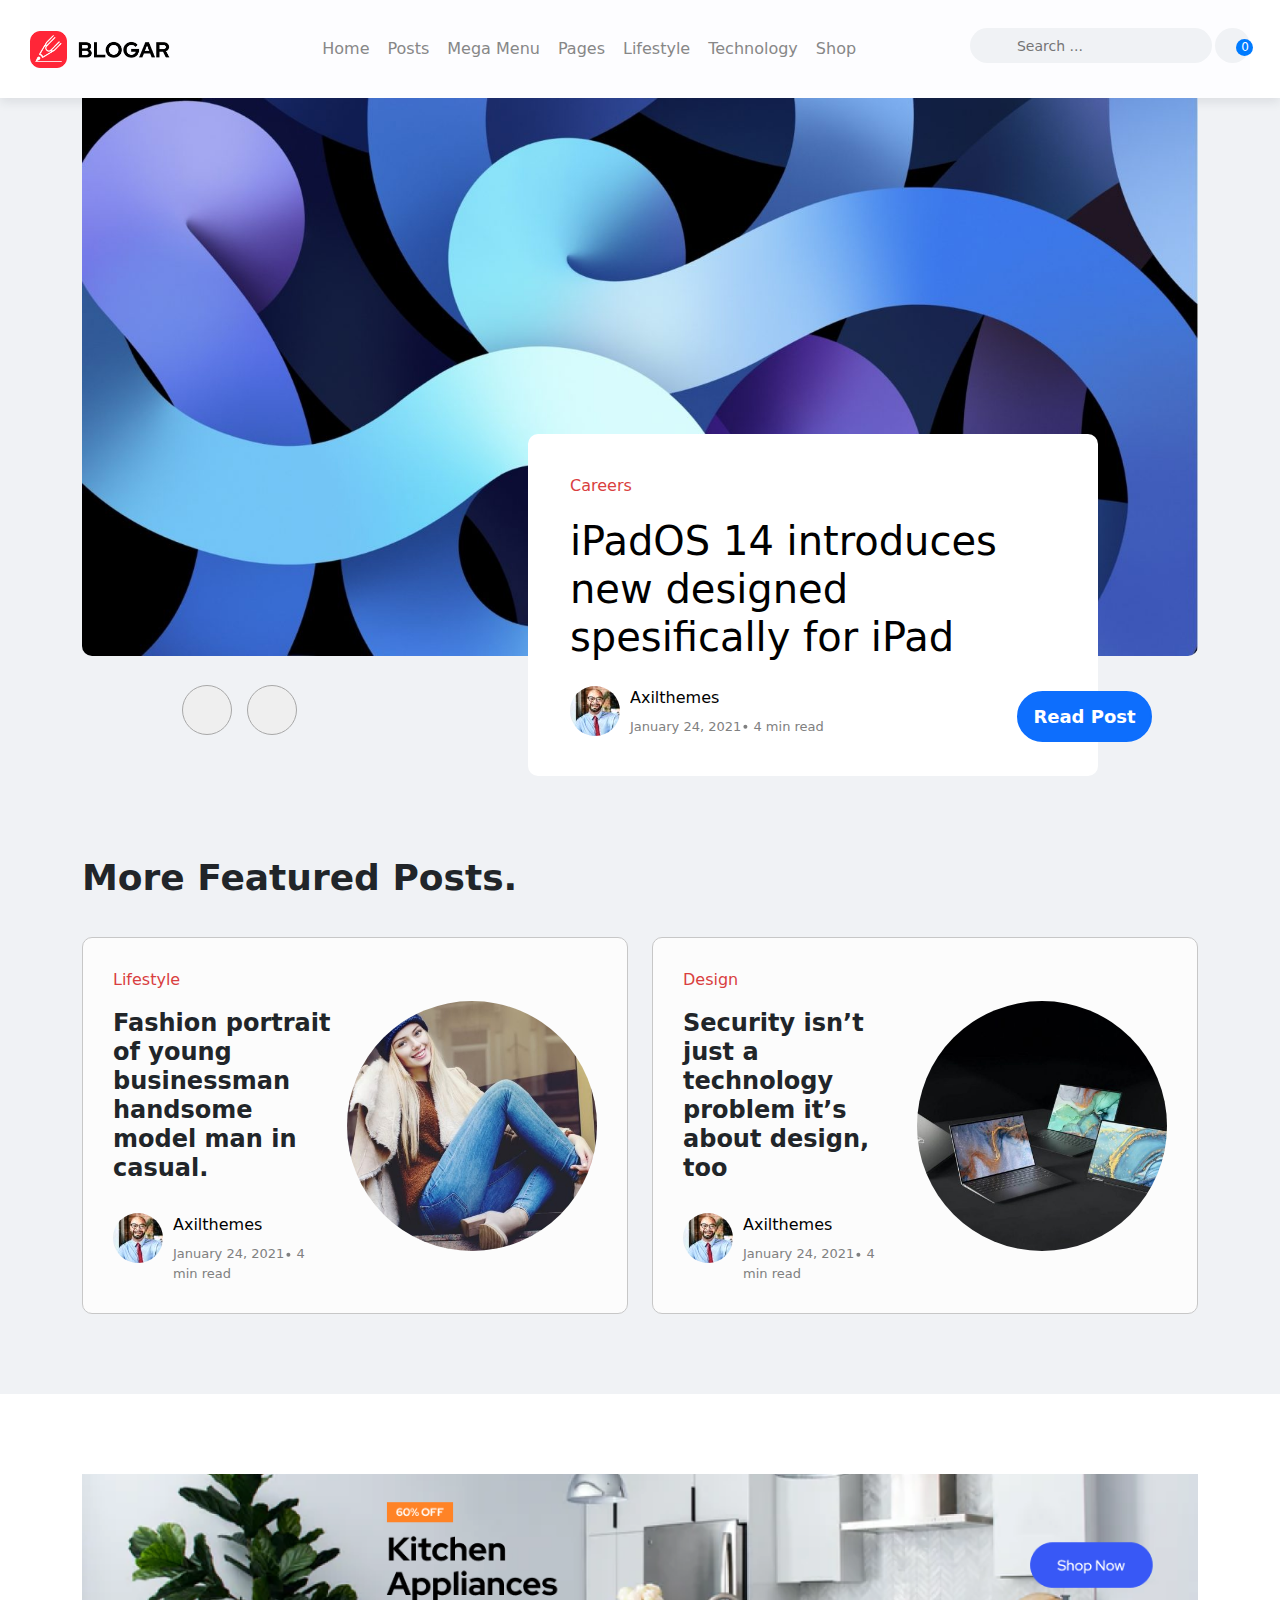
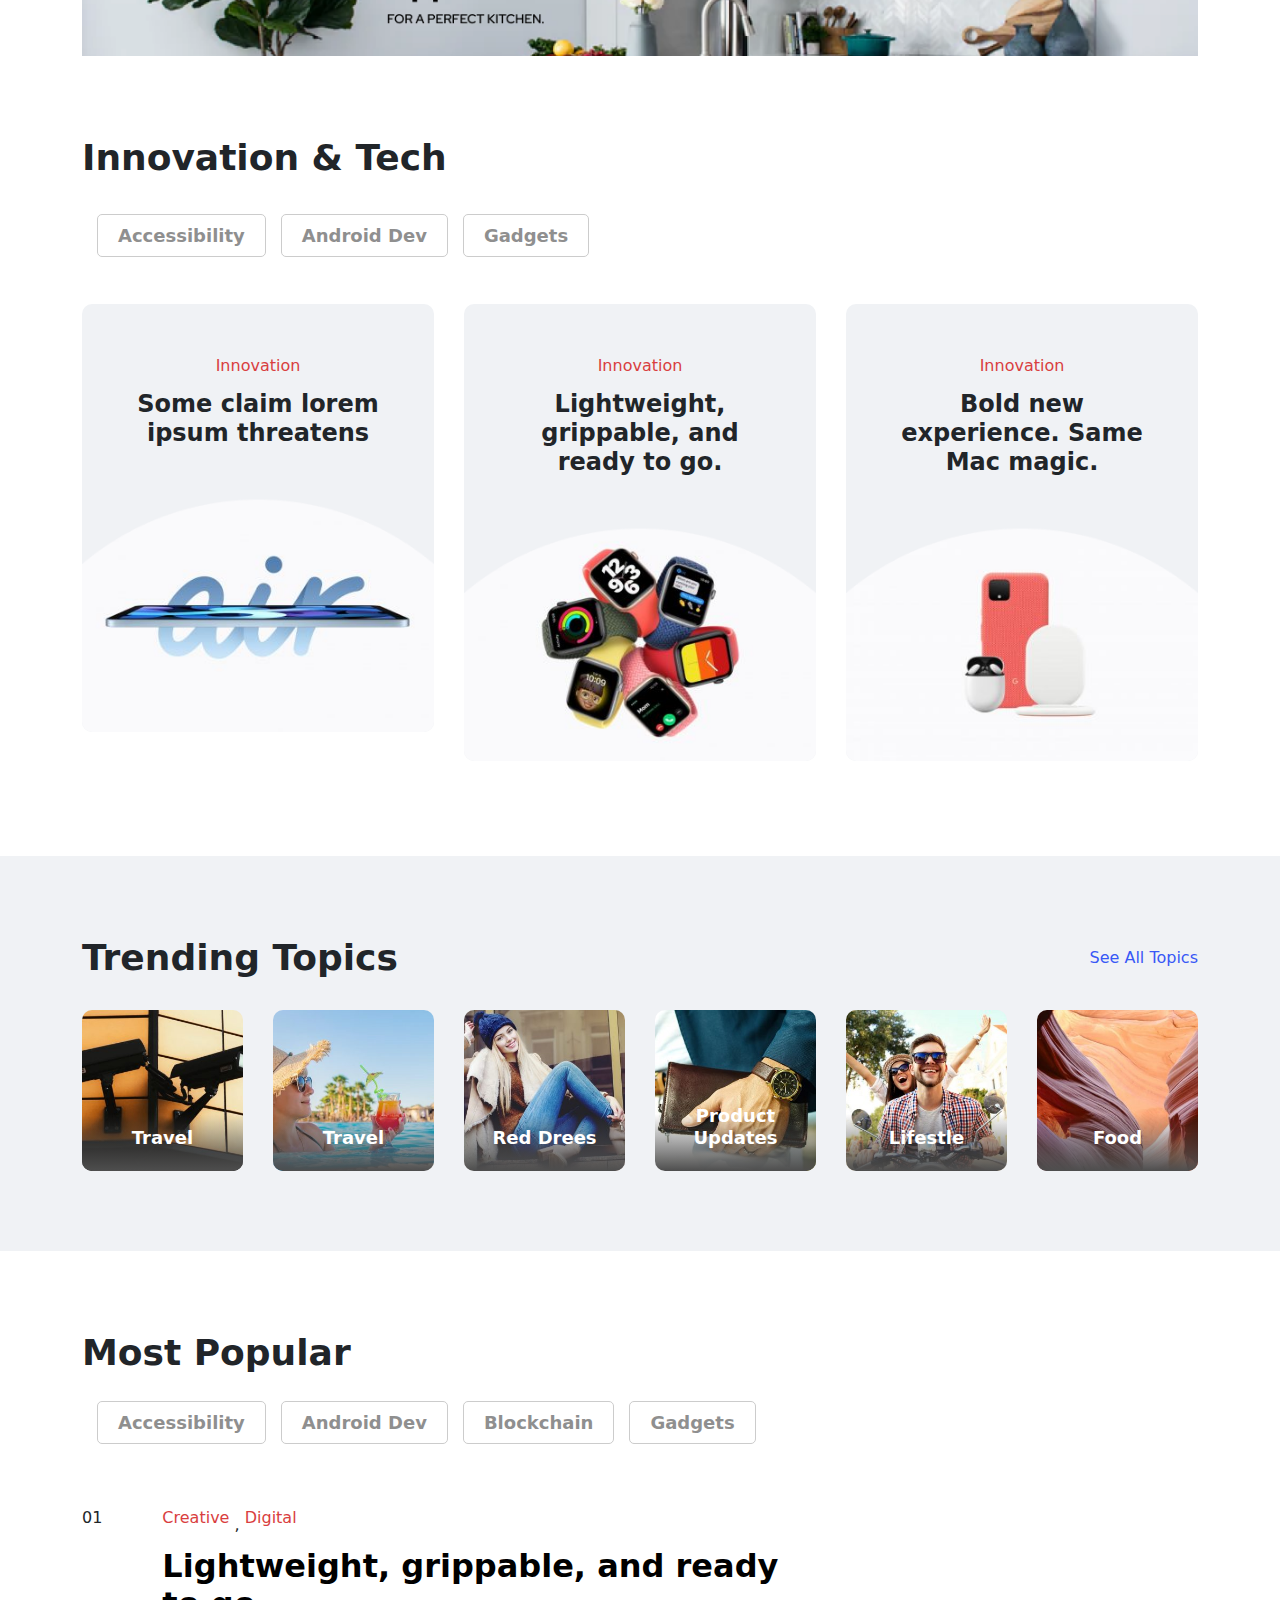
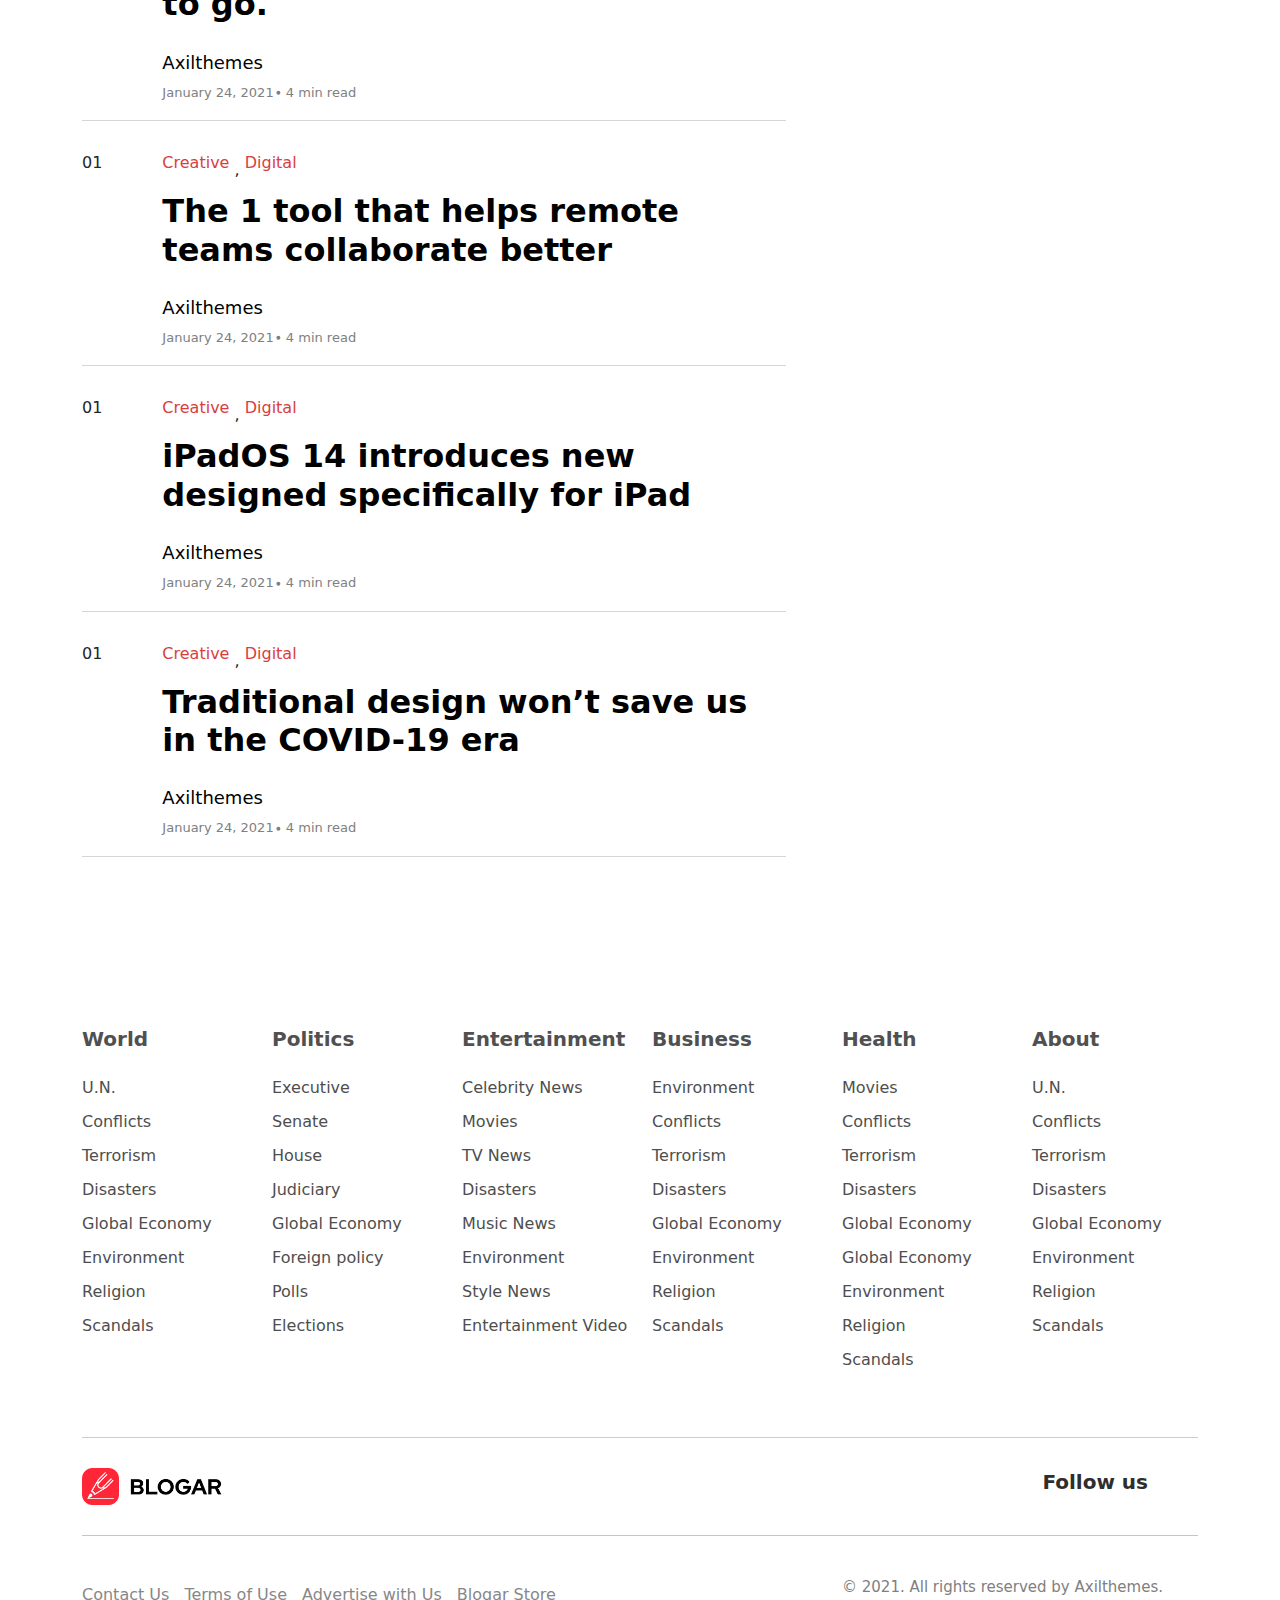
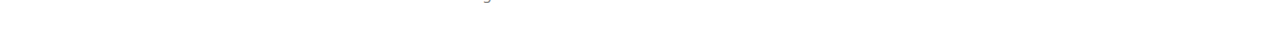
==== index.html @ a38cffa7 "Final Lahiye Son" ====
<!DOCTYPE html>
<html lang="en">

<head>
    <meta charset="UTF-8">
    <meta http-equiv="X-UA-Compatible" content="IE=edge">
    <meta name="viewport" content="width=device-width, initial-scale=1.0">
    <title>Home</title>
    <link rel="stylesheet" href="https://pro.fontawesome.com/releases/v5.10.0/css/all.css"
        integrity="sha384-AYmEC3Yw5cVb3ZcuHtOA93w35dYTsvhLPVnYs9eStHfGJvOvKxVfELGroGkvsg+p" crossorigin="anonymous" />
    <link rel="stylesheet" href="vendors/css/bootstrap.css">
    <link rel="stylesheet" href="css/style.css">
</head>

<body>


    <header class="header_p header_lg_p">
        <div class="content">
            <div class="d-flex justify-content-between align-items-center">
                <div class="logo_box col-xl-2 col-lg-3 col-md-3 col-sm-6 col-sm-6">
                    <a href="#">
                        <img src="img/logo.png" alt="">

                    </a>
                </div>
                <!-- Header Nav START  -->
                <nav class="main_menu_nav">

                    <ul class="main_menu_ul d-flex">
                        <li><a href="">Home</a>
                            <div class="h_drop_down_menu">
                                <ul>
                                    <li><a href="">Home Default</a></li>
                                    <li><a href="">Home Creative Blog</a></li>
                                    <li><a href="">Home SEO Blog</a></li>
                                    <li><a href="">Home Tech Blog</a></li>
                                    <li><a href="">Home Lifestyle Blog</a></li>
                                </ul>
                            </div>
                        </li>
                        <li><a href="">Posts</a>
                            <div class="h_drop_down_menu">
                                <ul>
                                    <li><a href="">Post Format Standard</a></li>
                                    <li><a href="">Post Format Video</a></li>
                                    <li><a href="">Post Format Audio</a></li>
                                    <li><a href="">Post Format Quote</a></li>
                                    <li><a href="">Post Layout One</a></li>
                                    <li><a href="">Post layout Two</a></li>
                                    <li><a href="">Post layout Three</a></li>
                                    <li><a href="">Post layout Four</a></li>
                                    <li><a href="">Post layout Five</a></li>
                                </ul>
                            </div>
                        </li>
                        <li class="h_mega_menu_parent"><a href="">Mega Menu</a>
                            <div class="h_mega_menu">
                                <div class="container">
                                    <div class="row">
                                        <div class="col-xl-12">
                                            <div class="mega_menu_content">
                                                <div class="d-flex">
                                                    <div class="mega_menu_nav">
                                                        <ul>
                                                            <li><a href="#"><span
                                                                        data-text="Accessibility">Accessibility</span>
                                                                </a>
                                                                <div class="mega_mega_menu_nav_item_c">
                                                                    <div class="mega_mega_menu_nav_item_content">

                                                                        <div class="post">
                                                                            <div class="img_box">
                                                                                <img src="img/mm_1_1.jpg" alt="">
                                                                            </div>
                                                                            <div class="post_content">
                                                                                <div class="block">

                                                                                    <a href=""><span
                                                                                            data-text="iPhone">iPhone</span></a>
                                                                                </div>
                                                                                <h5>Apple reimagines the iPhone
                                                                                    experience with iOS 14</h5>
                                                                            </div>
                                                                        </div>
                                                                        <div class="post">
                                                                            <div class="img_box">
                                                                                <img src="img/mm_1_2.jpg" alt="">
                                                                            </div>
                                                                            <div class="post_content">
                                                                                <div class="block">

                                                                                    <a href=""><span
                                                                                            data-text="Accessibility">Accessibility</span></a>
                                                                                </div>
                                                                                <h5>The underrated design book that
                                                                                    transformed the</h5>
                                                                            </div>
                                                                        </div>
                                                                        <div class="post">
                                                                            <div class="img_box">
                                                                                <img src="img/mm_1_3.jpg" alt="">
                                                                            </div>
                                                                            <div class="post_content">
                                                                                <div class="block">

                                                                                    <a href=""><span
                                                                                            data-text="iPhone">iPhone</span></a>
                                                                                </div>
                                                                                <h5>The French lettering company
                                                                                    Letraset manufactured</h5>
                                                                            </div>
                                                                        </div>
                                                                        <div class="post">
                                                                            <div class="img_box">
                                                                                <img src="img/mm_1_4.jpg" alt="">
                                                                            </div>
                                                                            <div class="post_content">
                                                                                <div class="block">

                                                                                    <a href=""><span
                                                                                            data-text="iPhone">iPhone</span></a>
                                                                                </div>
                                                                                <h5>iPadOS 14 new designed specifically
                                                                                    for iPad</h5>
                                                                            </div>
                                                                        </div>
                                                                    </div>
                                                                </div>
                                                            </li>
                                                            <li><a href="#"><span data-text="Android Dev">Android
                                                                        Dev</span></a>
                                                                <div class="mega_mega_menu_nav_item_c">
                                                                    <div class="mega_mega_menu_nav_item_content">

                                                                        <div class="post">
                                                                            <div class="img_box">
                                                                                <img src="img/mm_2_1.jpg" alt="">
                                                                            </div>
                                                                            <div class="post_content">
                                                                                <div class="block">
                                                                                    <a href=""><span
                                                                                            data-text="Mobile">Mobile</span></a>

                                                                                    <span> , </span>
                                                                                    <a href=""><span
                                                                                            data-text="iPhone">iPhone</span></a>
                                                                                </div>
                                                                                <h5>Oppo Find X2 Pro Review: Supercar
                                                                                    Smartphone</h5>
                                                                            </div>
                                                                        </div>
                                                                        <div class="post">
                                                                            <div class="img_box">
                                                                                <img src="img/mm_2_2.jpg" alt="">
                                                                            </div>
                                                                            <div class="post_content">
                                                                                <div class="block">
                                                                                    <a href=""><span
                                                                                            data-text="Mobile">Mobile</span></a>

                                                                                    <span> , </span>
                                                                                    <a href=""><span
                                                                                            data-text="Accessibility">Accessibility</span></a>
                                                                                </div>
                                                                                <h5>The new Moto G Stylus and G Power
                                                                                    are surprisingly adept cameraphones
                                                                                    are surprisingly adept</h5>
                                                                            </div>
                                                                        </div>
                                                                        <div class="post">
                                                                            <div class="img_box">
                                                                                <img src="img/mm_2_3.jpg" alt="">
                                                                            </div>
                                                                            <div class="post_content">
                                                                                <div class="block">
                                                                                    <a href=""><span
                                                                                            data-text="Mobile">Mobile</span></a>

                                                                                    <span> , </span>
                                                                                    <a href=""><span
                                                                                            data-text="iPhone">iPhone</span></a>
                                                                                </div>
                                                                                <h5>Motorola Moto E (2020) and Moto G
                                                                                    Fast review: smartphone basics</h5>
                                                                            </div>
                                                                        </div>
                                                                        <div class="post">
                                                                            <div class="img_box">
                                                                                <img src="img/mm_2_4.jpg" alt="">
                                                                            </div>
                                                                            <div class="post_content">
                                                                                <div class="block">
                                                                                    <a href=""><span
                                                                                            data-text="Mobile">Mobile</span></a>

                                                                                    <span> , </span>
                                                                                    <a href=""><span
                                                                                            data-text="iPhone">iPhone</span></a>
                                                                                </div>
                                                                                <h5>Dell XPS 15 (2020) Review: New
                                                                                    Design, Familiar Problems</h5>
                                                                            </div>
                                                                        </div>
                                                                    </div>
                                                                </div>
                                                            </li>
                                                            <li><a href="#"><span data-text="Tech & Review">Tech &
                                                                        Review</span></a>
                                                                <div class="mega_mega_menu_nav_item_c">
                                                                    <div class="mega_mega_menu_nav_item_content">

                                                                        <div class="post">
                                                                            <div class="img_box">
                                                                                <img src="img/mm_3_1.jpg" alt="">
                                                                            </div>
                                                                            <div class="post_content">
                                                                                <div class="block">

                                                                                    <a href=""><span
                                                                                            data-text="Technology">Technology</span></a>
                                                                                </div>
                                                                                <h5>Apple reimagines the iPhone
                                                                                    experience with iOS 14</h5>
                                                                            </div>
                                                                        </div>
                                                                        <div class="post">
                                                                            <div class="img_box">
                                                                                <img src="img/mm_3_2.jpg" alt="">
                                                                            </div>
                                                                            <div class="post_content">
                                                                                <div class="block">

                                                                                    <a href=""><span
                                                                                            data-text="Technology">Technology</span></a>
                                                                                </div>
                                                                                <h5>The underrated design book that
                                                                                    transformed the</h5>
                                                                            </div>
                                                                        </div>
                                                                        <div class="post">
                                                                            <div class="img_box">
                                                                                <img src="img/mm_3_3.jpg" alt="">
                                                                            </div>
                                                                            <div class="post_content">
                                                                                <div class="block">

                                                                                    <a href=""><span
                                                                                            data-text="Technology">Technology</span></a>
                                                                                </div>
                                                                                <h5>The Morning After: Uber sets its
                                                                                    sights on Postmates</h5>
                                                                            </div>
                                                                        </div>
                                                                        <div class="post">
                                                                            <div class="img_box">
                                                                                <img src="img/mm_3_4.jpg" alt="">
                                                                            </div>
                                                                            <div class="post_content">
                                                                                <div class="block">

                                                                                    <a href=""><span
                                                                                            data-text="Technology">Technology</span></a>
                                                                                </div>
                                                                                <h5>iPadOS 14 new designed specifically
                                                                                    for iPad</h5>
                                                                            </div>
                                                                        </div>
                                                                    </div>
                                                                </div>
                                                            </li>
                                                            <li><a href="#"><span data-text="Design">Design</span></a>
                                                                <div class="mega_mega_menu_nav_item_c">
                                                                    <div class="mega_mega_menu_nav_item_content">

                                                                        <div class="post">
                                                                            <div class="img_box">
                                                                                <img src="img/mm_4_1.jpg" alt="">
                                                                            </div>
                                                                            <div class="post_content">
                                                                                <div class="block">

                                                                                    <a href=""><span
                                                                                            data-text="Lifestyle">Lifestyle</span></a>
                                                                                </div>
                                                                                <h5>Fashion portrait of young
                                                                                    businessman handsome model man in
                                                                                    casual cloth handsome model man.
                                                                                </h5>
                                                                            </div>
                                                                        </div>
                                                                        <div class="post">
                                                                            <div class="img_box">
                                                                                <img src="img/mm_4_2.jpg" alt="">
                                                                            </div>
                                                                            <div class="post_content">
                                                                                <div class="block">

                                                                                    <a href=""><span
                                                                                            data-text="Design">Design</span></a>
                                                                                </div>
                                                                                <h5>Security isn’t just a technology
                                                                                    problem it’s about design, too</h5>
                                                                            </div>
                                                                        </div>
                                                                        <div class="post">
                                                                            <div class="img_box">
                                                                                <img src="img/mm_4_3.jpg" alt="">
                                                                            </div>
                                                                            <div class="post_content">
                                                                                <div class="block">

                                                                                    <a href=""><span
                                                                                            data-text="Product Updates">Product
                                                                                            Updates</span></a>
                                                                                </div>
                                                                                <h5>Traditional design won’t save us in
                                                                                    the COVID-19 era</h5>
                                                                            </div>
                                                                        </div>
                                                                        <div class="post">
                                                                            <div class="img_box">
                                                                                <img src="img/mm_4_4.jpg" alt="">
                                                                            </div>
                                                                            <div class="post_content">
                                                                                <div class="block">

                                                                                    <a href=""><span
                                                                                            data-text="Product Updates">Product
                                                                                            Updates</span></a>
                                                                                </div>
                                                                                <h5>New: Freehand Templates, built for
                                                                                    the whole team</h5>
                                                                            </div>
                                                                        </div>
                                                                    </div>
                                                                </div>
                                                            </li>
                                                            <li><a href="#"><span
                                                                        data-text="Creative">Creative</span></a>
                                                                <div class="mega_mega_menu_nav_item_c">
                                                                    <div class="mega_mega_menu_nav_item_content">

                                                                        <div class="post">
                                                                            <div class="img_box">
                                                                                <img src="img/mm_2_1.jpg" alt="">
                                                                            </div>
                                                                            <div class="post_content">
                                                                                <div class="block">
                                                                                    <a href=""><span
                                                                                            data-text="Mobile">Mobile</span></a>

                                                                                    <span> , </span>
                                                                                    <a href=""><span
                                                                                            data-text="Review">Review</span></a>
                                                                                </div>
                                                                                <h5>Lightweight, grippable, and ready to
                                                                                    go.</h5>
                                                                            </div>
                                                                        </div>
                                                                        <div class="post">
                                                                            <div class="img_box">
                                                                                <img src="img/mm_2_2.jpg" alt="">
                                                                            </div>
                                                                            <div class="post_content">
                                                                                <div class="block">
                                                                                    <a href=""><span
                                                                                            data-text="Mobile">Mobile</span></a>

                                                                                    <span> , </span>
                                                                                    <a href=""><span
                                                                                            data-text="Review">Review</span></a>
                                                                                </div>
                                                                                <h5>The 1 tool that helps remote teams
                                                                                    collaborate better</h5>
                                                                            </div>
                                                                        </div>
                                                                        <div class="post">
                                                                            <div class="img_box">
                                                                                <img src="img/mm_2_3.jpg" alt="">
                                                                            </div>
                                                                            <div class="post_content">
                                                                                <div class="block">
                                                                                    <a href=""><span
                                                                                            data-text="Mobile">Mobile</span></a>

                                                                                    <span> , </span>
                                                                                    <a href=""><span
                                                                                            data-text="Review">Review</span></a>
                                                                                </div>
                                                                                <h5>iPadOS 14 introduces new designed
                                                                                    specifically for iPad</h5>
                                                                            </div>
                                                                        </div>
                                                                        <div class="post">
                                                                            <div class="img_box">
                                                                                <img src="img/mm_2_4.jpg" alt="">
                                                                            </div>
                                                                            <div class="post_content">
                                                                                <div class="block">
                                                                                    <a href=""><span
                                                                                            data-text="Mobile">Mobile</span></a>

                                                                                    <span> , </span>
                                                                                    <a href=""><span
                                                                                            data-text="Review">Review</span></a>
                                                                                </div>
                                                                                <h5>Traditional design won’t save us in
                                                                                    the COVID-19 era</h5>
                                                                            </div>
                                                                        </div>
                                                                    </div>
                                                                </div>
                                                            </li>
                                                        </ul>
                                                    </div>
                                                </div>
                                            </div>
                                        </div>
                                    </div>
                                </div>
                            </div>
                        </li>
                        <li><a href="">Pages</a>
                            <div class="h_drop_down_menu">
                                <ul>
                                    <li><a href="">Post Archive</a></li>
                                    <li><a href="">Author Page</a></li>
                                    <li><a href="">About Us</a></li>
                                    <li><a href="">Contact Us</a></li>
                                    <li><a href="">404 Page</a></li>
                                    <li><a href="">Sample Page</a></li>
                                    <li><a href="">Privacy Policy</a></li>
                                </ul>
                            </div>
                        </li>
                        <li><a href="">Lifestyle</a></li>
                        <li><a href="">Technology</a></li>
                        <li><a href="">Shop</a>
                            <div class="h_drop_down_menu">
                                <ul>
                                    <li><a href="">Shop</a></li>
                                    <li><a href="">Single Product</a>
                                        <div class="h_drop_down_menu">
                                            <ul>
                                                <li><a href="">Simple product</a></li>
                                                <li><a href="">Grouped product</a></li>
                                                <li><a href="">Affiliate product</a></li>
                                                <li><a href="">Downloadable</a></li>
                                                <li><a href="">Variable product</a></li>
                                            </ul>
                                        </div>
                                    </li>
                                    <li><a href="">My account</a></li>
                                    <li><a href="">Cart</a></li>
                                    <li><a href="">Checkout</a></li>
                                </ul>
                            </div>
                        </li>
                    </ul>
                </nav>
                <!-- Header Nav END  -->

                <div class="header_right col-xl-3 col-lg-3  d-flex justify-content-end">
                    <div class="search_group">
                        <i class="fas fa-search"></i>
                        <input type="text" name="search" placeholder="Search ...">
                    </div>
                    <div class="box_basket">
                        <a href="#">
                            <i class="fas fa-shopping-cart"></i>
                            <span>0</span>
                        </a>
                    </div>
                </div>
            </div>
        </div>
        <div class="box_bar">
            <i class="fas fa-bars"></i>
        </div>
    </header>

    <section class="section_h_1">
        <div class="container">
            <div class="d-flex">
                <div class="col-12">
                    <div class="header_sec_content">
                        <div class="bg_img_box">
                            <img src="img/header_section_BG.jpg" alt="">
                        </div>
                        <div class="post_container">
                            <div class="post_content">
                                <div class="post_list">
                                    <a href=""><span data-text="Careers">Careers</span></a>
                                </div>
                                <h2 class="title">iPadOS 14 introduces new designed spesifically for iPad</h2>
                                <div class="post_bottom row justify-content-between align-items-center">
                                    <div class="b_left d-flex col-xl-7 col-md-7 col-sm-8 col-12">
                                        <div class="left_img">
                                            <img src="img/header_section_user.jpeg" alt="">
                                        </div>
                                        <div class="left_con">
                                            <a href=""><span data-text="Axilthemes">Axilthemes</span></a>
                                            <div class="l_bottom">

                                                <span class="date_1">January 24, 2021</span>
                                                <span class="s_2">4 min read</span>
                                            </div>
                                        </div>
                                    </div>
                                    <div class="b_right col-xl-5 col-md-5 col-sm-3 col-12">
                                        <ul class="d-flex">
                                            <li><a href=""><i class="fab fa-facebook-f"></i></a></li>
                                            <li><a href=""><i class="fab fa-twitter"></i></a></li>
                                            <li><a href=""><i class="fab fa-linkedin-in"></i></a></li>
                                            <li><a href=""><i class="fas fa-link"></i></a></li>
                                        </ul>
                                    </div>
                                    <div class="button_box">
                                        <a href=""><span data-text="Read Post">Read Post</span></a>
                                    </div>
                                </div>
                            </div>
                        </div>
                        <div class="arrow_button_box">
                            <button class="arrow_left"><i class="fas fa-arrow-left"></i></button>
                            <button class="arrow_right"><i class="fas fa-arrow-right"></i></button>
                        </div>
                    </div>
                </div>
            </div>
        </div>
    </section>


    <section class="section_h_2">
        <div class="container">
            <div class="section_title_text">
                <h2>More Featured Posts.</h2>
            </div>
            <div class="section_h_2_content">
                <div class="row">

                    <div class="section_post col-xl-6 col-lg-12">
                        <div class="post_content">

                            <div class="d-flex align-items-center">
                                <div class="post_left">
                                    <div class="post_list"><a href=""><span data-text="Lifestyle">Lifestyle</span></a>
                                    </div>
                                    <div class="post_title">
                                        <h4>Fashion portrait of young businessman handsome model man in casual.</h4>
                                    </div>
                                    <div class="b_left d-flex">
                                        <div class="left_img">
                                            <img src="img/header_section_user.jpeg" alt="">
                                        </div>
                                        <div class="left_con">
                                            <a href=""><span data-text="Axilthemes">Axilthemes</span></a>
                                            <div class="l_bottom">

                                                <span class="date_1">January 24, 2021</span>
                                                <span class="s_2">4 min read</span>
                                            </div>
                                        </div>
                                    </div>
                                </div>
                                <div class="post_img_box">
                                    <div class="img img_1"></div>
                                </div>
                            </div>
                        </div>

                    </div>
                    <div class="section_post col-xl-6 col-lg-12">
                        <div class="post_content">

                            <div class="d-flex align-items-center">
                                <div class="post_left">
                                    <div class="post_list"><a href=""><span data-text="Design">Design</span></a></div>
                                    <div class="post_title">
                                        <h4>Security isn’t just a technology problem it’s about design, too</h4>
                                    </div>
                                    <div class="b_left d-flex">
                                        <div class="left_img">
                                            <img src="img/header_section_user.jpeg" alt="">
                                        </div>
                                        <div class="left_con">
                                            <a href=""><span data-text="Axilthemes">Axilthemes</span></a>
                                            <div class="l_bottom">

                                                <span class="date_1">January 24, 2021</span>
                                                <span class="s_2">4 min read</span>
                                            </div>
                                        </div>
                                    </div>
                                </div>
                                <div class="post_img_box">
                                    <div class="img img_2"></div>

                                </div>
                            </div>
                        </div>

                    </div>
                </div>
            </div>
        </div>
    </section>


    <section class="section_h_3_advertise">
        <div class="container">
            <div class="s_h_3_img_box">
                <img src="img/h_s_3.png" alt="">
            </div>
        </div>
    </section>

    <section class="section_h_4">
        <div class="container">
            <div class="section_h_4_title">
                <h2>Innovation & Tech</h2>
            </div>
            <div class="section_h_4_nav">
                <ul class="d-flex">
                    <li><a href="#">Accessibility</a></li>
                    <li><a href="#">Android Dev</a></li>
                    <li><a href="#">Gadgets</a></li>
                </ul>
            </div>
            <div class="section_h_4_content">
                <div class="d-flex">

                    <div class="content_item">
                        <div class="card">
                            <div class="card_content">

                                <div class="card_list"><a href=""><span data-text="Innovation">Innovation</span></a>
                                </div>
                                <div class="card_title">
                                    <h5>Some claim lorem ipsum threatens</h5>
                                </div>
                            </div>
                            <div class="card_img"><img src="img/header_s_4_card_1.jpg" alt=""></div>
                        </div>
                    </div>
                    <div class="content_item">
                        <div class="card">
                            <div class="card_content">

                                <div class="card_list"><a href=""><span data-text="Innovation">Innovation</span></a>
                                </div>
                                <div class="card_title">
                                    <h5>Lightweight, grippable, and ready to go.</h5>
                                </div>
                            </div>
                            <div class="card_img"><img src="img/header_s_4_card_2.jpg" alt=""></div>
                        </div>
                    </div>
                    <div class="content_item">
                        <div class="card">
                            <div class="card_content">

                                <div class="card_list"><a href=""><span data-text="Innovation">Innovation</span></a>
                                </div>
                                <div class="card_title">
                                    <h5>Bold new experience. Same Mac magic.</h5>
                                </div>
                            </div>
                            <div class="card_img"><img src="img/header_s_4_card_3.jpg" alt=""></div>
                        </div>
                    </div>
                </div>
            </div>
        </div>
    </section>

    <section class="section_h_5">
        <div class="container">
            <div class="section_h_5_top">
                <div class="d-flex align-items-center">
                    <div class="top_left">
                        <h2>Trending Topics</h2>
                    </div>
                    <div class="top_right">
                        <a href="#">See All Topics</a>
                    </div>
                </div>
            </div>
            <div class="section_h_5_content">
                <div class="d-flex">
                    <div class="content_box">
                        <div class="box_inner"><img src="img/h_s_5_img_1.jpg" alt="">
                            <h5>Travel</h5>
                        </div>
                    </div>
                    <div class="content_box">
                        <div class="box_inner"><img src="img/h_s_5_img_2.jpg" alt="">
                            <h5>Travel</h5>
                        </div>
                    </div>
                    <div class="content_box">
                        <div class="box_inner"><img src="img/h_s_5_img_3.jpg" alt="">
                            <h5>Red Drees</h5>
                        </div>
                    </div>
                    <div class="content_box">
                        <div class="box_inner"><img src="img/h_s_5_img_4.jpg" alt="">
                            <h5>Product Updates</h5>
                        </div>
                    </div>
                    <div class="content_box">
                        <div class="box_inner"><img src="img/h_s_5_img_5.jpg" alt="">
                            <h5>Lifestle</h5>
                        </div>
                    </div>
                    <div class="content_box">
                        <div class="box_inner"><img src="img/h_s_5_img_6.jpg" alt="">
                            <h5>Food</h5>
                        </div>
                    </div>
                </div>
            </div>
        </div>
    </section>

    <section class="section_h_6">
        <div class="container">
            <div class="section_h_hext">
                <h2>Most Popular</h2>
            </div>
            <div class="section_h_6_nav">
                <ul class="d-flex">
                    <li><a href="#">Accessibility</a></li>
                    <li><a href="#">Android Dev</a></li>
                    <li><a href="#">Blockchain</a></li>
                    <li><a href="#">Gadgets</a></li>
                </ul>
            </div>
            <div class="section_h_6_content">
                <div class="post">
                    <div class="post_nn  d-flex">
                        <div class="post_order">
                            <span>01</span>
                        </div>
                        <div class="post_content">
                            <div class="post_list">
                                <a href="#">
                                    <span data-text="Creative">Creative</span>
                                </a>
                                <span>,</span>
                                <a href="#">
                                    <span data-text="Digital">Digital</span>
                                </a>
                            </div>
                            <div class="post_title">
                                <h2>Lightweight, grippable, and ready to go.</h2>
                            </div>
                            <div class="post_bottom d-flex">
                                <div class="b_left">
                                    <a href=""><span data-text="Axilthemes">Axilthemes</span></a>
                                    <div class="l_bottom">
    
                                        <span class="date_1">January 24, 2021</span>
                                        <span class="s_2">4 min read</span>
                                    </div>
                                </div>
    
                                <div class="b_right">
                                    <ul class="d-flex">
                                        <li><a href="#"><i class="fab fa-facebook-f"></i></a></li>
                                        <li><a href="#"><i class="fab fa-twitter"></i></a></li>
                                        <li><a href="#"><i class="fab fa-linkedin-in"></i></a></li>
                                        <li><a href="#"><i class="fas fa-link"></i></a></li>
                                    </ul>
                                </div>
                            </div>
                        </div>
                    </div>
                    <div class="post_img">
                        <img src="img/h_s_6_1.jpg" alt="">
                    </div>
                </div>
                <div class="post">
                    <div class="post_nn  d-flex">
                        <div class="post_order">
                            <span>01</span>
                        </div>
                        <div class="post_content">
                            <div class="post_list">
                                <a href="#">
                                    <span data-text="Creative">Creative</span>
                                </a>
                                <span>,</span>
                                <a href="#">
                                    <span data-text="Digital">Digital</span>
                                </a>
                            </div>
                            <div class="post_title">
                                <h2>The 1 tool that helps remote teams collaborate better</h2>
                            </div>
                            <div class="post_bottom d-flex">
                                <div class="b_left">
                                    <a href=""><span data-text="Axilthemes">Axilthemes</span></a>
                                    <div class="l_bottom">
    
                                        <span class="date_1">January 24, 2021</span>
                                        <span class="s_2">4 min read</span>
                                    </div>
                                </div>
    
                                <div class="b_right">
                                    <ul class="d-flex">
                                        <li><a href="#"><i class="fab fa-facebook-f"></i></a></li>
                                        <li><a href="#"><i class="fab fa-twitter"></i></a></li>
                                        <li><a href="#"><i class="fab fa-linkedin-in"></i></a></li>
                                        <li><a href="#"><i class="fas fa-link"></i></a></li>
                                    </ul>
                                </div>
                            </div>
                        </div>
                    </div>
                    <div class="post_img">
                        <img src="img/h_s_6_2.jpg" alt="">
                    </div>
                </div>
                <div class="post">
                    <div class="post_nn  d-flex">
                        <div class="post_order">
                            <span>01</span>
                        </div>
                        <div class="post_content">
                            <div class="post_list">
                                <a href="#">
                                    <span data-text="Creative">Creative</span>
                                </a>
                                <span>,</span>
                                <a href="#">
                                    <span data-text="Digital">Digital</span>
                                </a>
                            </div>
                            <div class="post_title">
                                <h2>iPadOS 14 introduces new designed specifically for iPad</h2>
                            </div>
                            <div class="post_bottom d-flex">
                                <div class="b_left">
                                    <a href=""><span data-text="Axilthemes">Axilthemes</span></a>
                                    <div class="l_bottom">
    
                                        <span class="date_1">January 24, 2021</span>
                                        <span class="s_2">4 min read</span>
                                    </div>
                                </div>
    
                                <div class="b_right">
                                    <ul class="d-flex">
                                        <li><a href="#"><i class="fab fa-facebook-f"></i></a></li>
                                        <li><a href="#"><i class="fab fa-twitter"></i></a></li>
                                        <li><a href="#"><i class="fab fa-linkedin-in"></i></a></li>
                                        <li><a href="#"><i class="fas fa-link"></i></a></li>
                                    </ul>
                                </div>
                            </div>
                        </div>
                    </div>
                    <div class="post_img">
                        <img src="img/h_s_6_3.jpg" alt="">
                    </div>
                </div>
                <div class="post">
                    <div class="post_nn  d-flex">
                        <div class="post_order">
                            <span>01</span>
                        </div>
                        <div class="post_content">
                            <div class="post_list">
                                <a href="#">
                                    <span data-text="Creative">Creative</span>
                                </a>
                                <span>,</span>
                                <a href="#">
                                    <span data-text="Digital">Digital</span>
                                </a>
                            </div>
                            <div class="post_title">
                                <h2>Traditional design won’t save us in the COVID-19 era</h2>
                            </div>
                            <div class="post_bottom d-flex">
                                <div class="b_left">
                                    <a href=""><span data-text="Axilthemes">Axilthemes</span></a>
                                    <div class="l_bottom">
    
                                        <span class="date_1">January 24, 2021</span>
                                        <span class="s_2">4 min read</span>
                                    </div>
                                </div>
    
                                <div class="b_right">
                                    <ul class="d-flex">
                                        <li><a href="#"><i class="fab fa-facebook-f"></i></a></li>
                                        <li><a href="#"><i class="fab fa-twitter"></i></a></li>
                                        <li><a href="#"><i class="fab fa-linkedin-in"></i></a></li>
                                        <li><a href="#"><i class="fas fa-link"></i></a></li>
                                    </ul>
                                </div>
                            </div>
                        </div>
                    </div>
                    <div class="post_img">
                        <img src="img/h_s_6_4.jpg" alt="">
                    </div>
                </div>
            </div>
        </div>
    </section>




    <footer>
        <div class="container">
            <div class="footer_mainmenu">
                <div class="row">
                    <div class="col-xl-2 col-lg-2 col-md-6 col-sm-6 col-12">
                        <h5>World</h5>
                        <ul>
                            <li><a href="">U.N.</a></li>
                            <li><a href="">Conflicts</a></li>
                            <li><a href="">Terrorism</a></li>
                            <li><a href="">Disasters</a></li>
                            <li><a href="">Global Economy</a></li>
                            <li><a href="">Environment</a></li>
                            <li><a href="">Religion</a></li>
                            <li><a href="">Scandals</a></li>
                        </ul>
                    </div>
                    <div class="col-xl-2 col-lg-2 col-md-6 col-sm-6 col-12">
                        <h5>Politics</h5>
                        <ul>
                            <li><a href="">Executive</a></li>
                            <li><a href="">Senate</a></li>
                            <li><a href="">House</a></li>
                            <li><a href="">Judiciary</a></li>
                            <li><a href="">Global Economy</a></li>
                            <li><a href="">Foreign policy</a></li>
                            <li><a href="">Polls</a></li>
                            <li><a href="">Elections</a></li>
                        </ul>
                    </div>
                    <div class="col-xl-2 col-lg-2 col-md-6 col-sm-6 col-12">
                        <h5>Entertainment</h5>
                        <ul>
                            <li><a href="">Celebrity News</a></li>
                            <li><a href="">Movies</a></li>
                            <li><a href="">TV News</a></li>
                            <li><a href="">Disasters</a></li>
                            <li><a href="">Music News</a></li>
                            <li><a href="">Environment</a></li>
                            <li><a href="">Style News</a></li>
                            <li><a href="">Entertainment Video</a></li>
                        </ul>
                    </div>
                    <div class="col-xl-2 col-lg-2 col-md-6 col-sm-6 col-12">
                        <h5>Business</h5>
                        <ul>
                            <li><a href="">Environment</a></li>
                            <li><a href="">Conflicts</a></li>
                            <li><a href="">Terrorism</a></li>
                            <li><a href="">Disasters</a></li>
                            <li><a href="">Global Economy</a></li>
                            <li><a href="">Environment</a></li>
                            <li><a href="">Religion</a></li>
                            <li><a href="">Scandals</a></li>
                        </ul>
                    </div>
                    <div class="col-xl-2 col-lg-2 col-md-6 col-sm-6 col-12">
                        <h5>Health</h5>
                        <ul>
                            <li><a href="">Movies</a></li>
                            <li><a href="">Conflicts</a></li>
                            <li><a href="">Terrorism</a></li>
                            <li><a href="">Disasters</a></li>
                            <li><a href="">Global Economy</a></li>
                            <li><a href="">Global Economy</a></li>
                            <li><a href="">Environment</a></li>
                            <li><a href="">Religion</a></li>
                            <li><a href="">Scandals</a></li>
                        </ul>
                    </div>
                    <div class="col-xl-2 col-lg-2 col-md-6 col-sm-6 col-12">
                        <h5>About</h5>
                        <ul>
                            <li><a href="">U.N.</a></li>
                            <li><a href="">Conflicts</a></li>
                            <li><a href="">Terrorism</a></li>
                            <li><a href="">Disasters</a></li>
                            <li><a href="">Global Economy</a></li>
                            <li><a href="">Environment</a></li>
                            <li><a href="">Religion</a></li>
                            <li><a href="">Scandals</a></li>
                        </ul>
                    </div>
                </div>
            </div>

            <div class="footer_top">
                <div class="row align-items-center">
                    <div class=" footer_top_left col-md-4">
                        <div class="img_box"><img src="img/logo.png" alt=""></div>
                    </div>
                    <div class=" footer_top_right col-md-8">
                        <div class="d-flex justify-content-md-end align-items-center">
                            <h5>Follow us</h5>
                            <div class="i_box"><i class="fab fa-facebook-f"></i></div>
                            <div class="i_box"><i class="fab fa-twitter"></i></div>
                            <div class="i_box"><i class="fab fa-linkedin-in"></i></div>
                            <div class="i_box"><i class="fab fa-instagram"></i></div>
                        </div>
                    </div>
                </div>
            </div>

            <div class="footer_bootom">
                <div class="row align-items-center">
                    <div class="footer_bootom_left col-lg-8">
                        <ul class="d-flex">
                            <li><a href="">Contact Us</a></li>
                            <li><a href="">Terms of Use</a></li>
                            <li><a href="">Advertise with Us</a></li>
                            <li><a href="">Blogar Store</a></li>
                        </ul>
                    </div>
                    <div class="footer_bootom_right col-lg-4">
                        <p>© 2021. All rights reserved by Axilthemes.</p>
                    </div>
                </div>
            </div>

        </div>
    </footer>

   

</body>

</html>
---- css/style.css ----
.ani_underline, .header_p .content .main_menu_nav .main_menu_ul > li.h_mega_menu_parent .h_mega_menu .col-xl-12 .mega_menu_content .mega_menu_nav ul li .mega_mega_menu_nav_item_c .mega_mega_menu_nav_item_content .post h5, .section_h_1 .container .header_sec_content .post_container .title, .section_h_2 .section_h_2_content .section_post .post_content .post_left .post_title h4, .section_h_4 .section_h_4_content .content_item .card .card_content .card_title h5 {
  position: relative;
  display: inline;
  background: -webkit-gradient(linear, left top, left bottom, from(#000000));
  background: linear-gradient(#000000);
  background-size: 0% 2px;
  background-repeat: no-repeat;
  background-position: left bottom;
  background-origin: content-box;
  -webkit-transition: background-size 0.3s;
  transition: background-size 0.3s;
}

.ani_underline_hov, .header_p .content .main_menu_nav .main_menu_ul > li.h_mega_menu_parent .h_mega_menu .col-xl-12 .mega_menu_content .mega_menu_nav ul li .mega_mega_menu_nav_item_c .mega_mega_menu_nav_item_content .post:hover h5, .section_h_1 .container .header_sec_content:hover .post_content .title, .section_h_2 .section_h_2_content .section_post .post_content:hover .post_title h4, .section_h_4 .section_h_4_content .content_item .card:hover .card_title h5 {
  background-size: 100% 2px;
}

* {
  margin: 0;
  padding: 0;
  -webkit-box-sizing: border-box;
          box-sizing: border-box;
}

ul {
  list-style: none;
  margin: 0;
  padding: 0;
}

a {
  text-decoration: none;
}

.section_header_text, .section_h_5 .section_h_5_top .top_left h2, .section_h_6 .section_h_hext h2 {
  font-weight: 700;
  font-size: 36px;
  margin: 0;
}

.header_p {
  padding: 0 30px;
  -webkit-box-shadow: 0px 4px 10px rgba(37, 47, 63, 0.1);
          box-shadow: 0px 4px 10px rgba(37, 47, 63, 0.1);
  position: relative;
  -webkit-box-sizing: border-box !important;
          box-sizing: border-box !important;
}

.header_p .content {
  background-color: #fdfdff;
}

.header_p .content .logo_box a img {
  max-height: 37px;
  max-width: 100%;
  vertical-align: middle;
}

.header_p .content .main_menu_nav .main_menu_ul > li {
  position: relative;
  margin: 0 11px;
}

.header_p .content .main_menu_nav .main_menu_ul > li:hover > a {
  color: #007bff;
}

.header_p .content .main_menu_nav .main_menu_ul > li:hover > a::before {
  width: 100%;
}

.header_p .content .main_menu_nav .main_menu_ul > li:hover > .h_drop_down_menu {
  visibility: visible;
  opacity: 1;
}

.header_p .content .main_menu_nav .main_menu_ul > li > a {
  position: relative;
  height: 80px;
  line-height: 80px;
  display: block;
  font-size: 16px;
  color: #878787;
  font-weight: 500;
  -webkit-transition: color 0.25s ease-in-out;
  transition: color 0.25s ease-in-out;
}

.header_p .content .main_menu_nav .main_menu_ul > li > a::before {
  content: "";
  position: absolute;
  left: 0;
  bottom: 0;
  width: 0;
  height: 4px;
  background-color: #3858f6;
  -webkit-transition: 0.25s ease-in-out;
  transition: 0.25s ease-in-out;
  border-radius: 10px 10px 0 0;
}

.header_p .content .main_menu_nav .main_menu_ul > li .h_drop_down_menu {
  position: absolute;
  left: 0;
  top: 100%;
  z-index: 9;
  opacity: 0;
  visibility: hidden;
  background-color: white;
  padding: 20px 20px;
  min-width: 240px;
  border-radius: 0 0 10px 10px;
  -webkit-box-shadow: 0px 4px 10px rgba(37, 47, 63, 0.1);
          box-shadow: 0px 4px 10px rgba(37, 47, 63, 0.1);
  -webkit-transition: 0.25s ease-in-out;
  transition: 0.25s ease-in-out;
}

.header_p .content .main_menu_nav .main_menu_ul > li .h_drop_down_menu ul li {
  padding: 8px 0;
  position: relative;
}

.header_p .content .main_menu_nav .main_menu_ul > li .h_drop_down_menu ul li .h_drop_down_menu {
  top: 0;
  left: 100%;
  border-radius: 10px;
}

.header_p .content .main_menu_nav .main_menu_ul > li .h_drop_down_menu ul li:hover > .h_drop_down_menu {
  visibility: visible;
  opacity: 1;
}

.header_p .content .main_menu_nav .main_menu_ul > li .h_drop_down_menu ul li a {
  font-size: 16px;
  color: #878787;
  font-weight: 500;
  -webkit-transition: color 0.25s ease-in-out;
  transition: color 0.25s ease-in-out;
}

.header_p .content .main_menu_nav .main_menu_ul > li .h_drop_down_menu ul li a:hover {
  color: #007bff;
}

.header_p .content .main_menu_nav .main_menu_ul > li.h_mega_menu_parent {
  position: static;
}

.header_p .content .main_menu_nav .main_menu_ul > li.h_mega_menu_parent:hover .h_mega_menu {
  opacity: 1;
  visibility: visible;
}

.header_p .content .main_menu_nav .main_menu_ul > li.h_mega_menu_parent .h_mega_menu {
  position: absolute;
  z-index: 9;
  width: 100%;
  left: 0;
  top: 100%;
  opacity: 0;
  visibility: hidden;
  -webkit-transition: 0.25s ease-in-out;
  transition: 0.25s ease-in-out;
}

.header_p .content .main_menu_nav .main_menu_ul > li.h_mega_menu_parent .h_mega_menu .col-xl-12 .mega_menu_content {
  background-color: white;
  -webkit-box-shadow: 0px 4px 10px rgba(37, 47, 63, 0.1);
          box-shadow: 0px 4px 10px rgba(37, 47, 63, 0.1);
  position: relative;
  border-radius: 0 0 10px 10px;
}

.header_p .content .main_menu_nav .main_menu_ul > li.h_mega_menu_parent .h_mega_menu .col-xl-12 .mega_menu_content .mega_menu_nav {
  padding: 20px 30px;
}

.header_p .content .main_menu_nav .main_menu_ul > li.h_mega_menu_parent .h_mega_menu .col-xl-12 .mega_menu_content .mega_menu_nav ul {
  padding-left: 20px;
}

.header_p .content .main_menu_nav .main_menu_ul > li.h_mega_menu_parent .h_mega_menu .col-xl-12 .mega_menu_content .mega_menu_nav ul li {
  margin: 10px 0;
  position: static;
}

.header_p .content .main_menu_nav .main_menu_ul > li.h_mega_menu_parent .h_mega_menu .col-xl-12 .mega_menu_content .mega_menu_nav ul li:first-child .mega_mega_menu_nav_item_c {
  display: -webkit-box;
  display: -ms-flexbox;
  display: flex;
}

.header_p .content .main_menu_nav .main_menu_ul > li.h_mega_menu_parent .h_mega_menu .col-xl-12 .mega_menu_content .mega_menu_nav ul li:hover .mega_mega_menu_nav_item_c {
  display: -webkit-box;
  display: -ms-flexbox;
  display: flex;
}

.header_p .content .main_menu_nav .main_menu_ul > li.h_mega_menu_parent .h_mega_menu .col-xl-12 .mega_menu_content .mega_menu_nav ul li > a {
  position: relative;
  z-index: 999999;
}

.header_p .content .main_menu_nav .main_menu_ul > li.h_mega_menu_parent .h_mega_menu .col-xl-12 .mega_menu_content .mega_menu_nav ul li > a span {
  overflow: hidden;
  display: inline-block;
  position: relative;
  color: transparent;
}

.header_p .content .main_menu_nav .main_menu_ul > li.h_mega_menu_parent .h_mega_menu .col-xl-12 .mega_menu_content .mega_menu_nav ul li > a span:before {
  color: #7e7e7e;
  content: attr(data-text);
  display: block;
  position: absolute;
  top: 0%;
  -webkit-transition: 1.2s cubic-bezier(0.19, 1, 0.22, 1);
  transition: 1.2s cubic-bezier(0.19, 1, 0.22, 1);
}

.header_p .content .main_menu_nav .main_menu_ul > li.h_mega_menu_parent .h_mega_menu .col-xl-12 .mega_menu_content .mega_menu_nav ul li > a span:after {
  color: #0d6efd;
  content: attr(data-text);
  display: block;
  position: absolute;
  -webkit-transition: 1.2s cubic-bezier(0.19, 1, 0.22, 1);
  transition: 1.2s cubic-bezier(0.19, 1, 0.22, 1);
  top: 108%;
  -webkit-transform: skewY(7deg);
          transform: skewY(7deg);
  visibility: hidden;
}

.header_p .content .main_menu_nav .main_menu_ul > li.h_mega_menu_parent .h_mega_menu .col-xl-12 .mega_menu_content .mega_menu_nav ul li > a:hover span:before {
  top: -108%;
  -webkit-transform: skewY(7deg);
          transform: skewY(7deg);
  visibility: hidden;
}

.header_p .content .main_menu_nav .main_menu_ul > li.h_mega_menu_parent .h_mega_menu .col-xl-12 .mega_menu_content .mega_menu_nav ul li > a:hover span:after {
  top: 0%;
  -webkit-transform: skewY(0deg);
          transform: skewY(0deg);
  visibility: visible;
}

.header_p .content .main_menu_nav .main_menu_ul > li.h_mega_menu_parent .h_mega_menu .col-xl-12 .mega_menu_content .mega_menu_nav ul li .mega_mega_menu_nav_item_c {
  display: -webkit-box;
  display: -ms-flexbox;
  display: flex;
  -webkit-box-pack: end;
      -ms-flex-pack: end;
          justify-content: end;
  position: absolute;
  width: 100%;
  background-color: white;
  border-radius: 0 0 10px 10px;
  overflow: hidden;
  top: 0px;
  right: 0;
  display: none;
}

.header_p .content .main_menu_nav .main_menu_ul > li.h_mega_menu_parent .h_mega_menu .col-xl-12 .mega_menu_content .mega_menu_nav ul li .mega_mega_menu_nav_item_c .mega_mega_menu_nav_item_content {
  padding: 30px 12px;
  width: 80%;
  display: -webkit-box;
  display: -ms-flexbox;
  display: flex;
  border-left: 1px solid rgba(184, 184, 184, 0.466);
}

.header_p .content .main_menu_nav .main_menu_ul > li.h_mega_menu_parent .h_mega_menu .col-xl-12 .mega_menu_content .mega_menu_nav ul li .mega_mega_menu_nav_item_c .mega_mega_menu_nav_item_content .post {
  width: 25%;
  padding: 0 12px;
}

.header_p .content .main_menu_nav .main_menu_ul > li.h_mega_menu_parent .h_mega_menu .col-xl-12 .mega_menu_content .mega_menu_nav ul li .mega_mega_menu_nav_item_c .mega_mega_menu_nav_item_content .post:hover {
  cursor: pointer;
}

.header_p .content .main_menu_nav .main_menu_ul > li.h_mega_menu_parent .h_mega_menu .col-xl-12 .mega_menu_content .mega_menu_nav ul li .mega_mega_menu_nav_item_c .mega_mega_menu_nav_item_content .post:hover .img_box img {
  -webkit-transform: scale(1.1);
          transform: scale(1.1);
}

.header_p .content .main_menu_nav .main_menu_ul > li.h_mega_menu_parent .h_mega_menu .col-xl-12 .mega_menu_content .mega_menu_nav ul li .mega_mega_menu_nav_item_c .mega_mega_menu_nav_item_content .post .img_box {
  width: 100%;
  margin-bottom: 15px;
  overflow: hidden;
  border-radius: 10px;
}

.header_p .content .main_menu_nav .main_menu_ul > li.h_mega_menu_parent .h_mega_menu .col-xl-12 .mega_menu_content .mega_menu_nav ul li .mega_mega_menu_nav_item_c .mega_mega_menu_nav_item_content .post .img_box img {
  width: 100%;
  vertical-align: middle;
  -webkit-transition: 0.5s ease-in-out;
  transition: 0.5s ease-in-out;
}

.header_p .content .main_menu_nav .main_menu_ul > li.h_mega_menu_parent .h_mega_menu .col-xl-12 .mega_menu_content .mega_menu_nav ul li .mega_mega_menu_nav_item_c .mega_mega_menu_nav_item_content .post .block {
  display: -webkit-box;
  display: -ms-flexbox;
  display: flex;
}

.header_p .content .main_menu_nav .main_menu_ul > li.h_mega_menu_parent .h_mega_menu .col-xl-12 .mega_menu_content .mega_menu_nav ul li .mega_mega_menu_nav_item_c .mega_mega_menu_nav_item_content .post .block a {
  position: relative;
}

.header_p .content .main_menu_nav .main_menu_ul > li.h_mega_menu_parent .h_mega_menu .col-xl-12 .mega_menu_content .mega_menu_nav ul li .mega_mega_menu_nav_item_c .mega_mega_menu_nav_item_content .post .block a span {
  overflow: hidden;
  display: inline-block;
  position: relative;
  color: transparent;
}

.header_p .content .main_menu_nav .main_menu_ul > li.h_mega_menu_parent .h_mega_menu .col-xl-12 .mega_menu_content .mega_menu_nav ul li .mega_mega_menu_nav_item_c .mega_mega_menu_nav_item_content .post .block a span:before {
  color: #d93e40;
  content: attr(data-text);
  display: block;
  position: absolute;
  top: 0%;
  -webkit-transition: 1.2s cubic-bezier(0.19, 1, 0.22, 1);
  transition: 1.2s cubic-bezier(0.19, 1, 0.22, 1);
}

.header_p .content .main_menu_nav .main_menu_ul > li.h_mega_menu_parent .h_mega_menu .col-xl-12 .mega_menu_content .mega_menu_nav ul li .mega_mega_menu_nav_item_c .mega_mega_menu_nav_item_content .post .block a span:after {
  color: #0d6efd;
  content: attr(data-text);
  display: block;
  position: absolute;
  -webkit-transition: 1.2s cubic-bezier(0.19, 1, 0.22, 1);
  transition: 1.2s cubic-bezier(0.19, 1, 0.22, 1);
  top: 108%;
  -webkit-transform: skewY(7deg);
          transform: skewY(7deg);
  visibility: hidden;
}

.header_p .content .main_menu_nav .main_menu_ul > li.h_mega_menu_parent .h_mega_menu .col-xl-12 .mega_menu_content .mega_menu_nav ul li .mega_mega_menu_nav_item_c .mega_mega_menu_nav_item_content .post .block a:hover span:before {
  top: -108%;
  -webkit-transform: skewY(7deg);
          transform: skewY(7deg);
  visibility: hidden;
}

.header_p .content .main_menu_nav .main_menu_ul > li.h_mega_menu_parent .h_mega_menu .col-xl-12 .mega_menu_content .mega_menu_nav ul li .mega_mega_menu_nav_item_c .mega_mega_menu_nav_item_content .post .block a:hover span:after {
  top: 0%;
  -webkit-transform: skewY(0deg);
          transform: skewY(0deg);
  visibility: visible;
}

.header_p .content .main_menu_nav .main_menu_ul > li.h_mega_menu_parent .h_mega_menu .col-xl-12 .mega_menu_content .mega_menu_nav ul li .mega_mega_menu_nav_item_c .mega_mega_menu_nav_item_content .post h5 {
  font-size: 18px;
}

.header_p .content .header_right {
  position: relative;
}

.header_p .content .header_right .search_group {
  position: relative;
}

.header_p .content .header_right .search_group i {
  position: absolute;
  left: 20px;
  top: 50%;
  -webkit-transform: translateY(-50%);
          transform: translateY(-50%);
  font-size: 14px;
  color: gray;
}

.header_p .content .header_right .search_group input {
  min-width: 143px;
  height: 35px;
  padding-left: 46px;
  padding-right: 20px;
  background-color: #f0f2f5;
  border: none;
  outline: none;
  font-size: 14px;
  line-height: 60px;
  border: 0.5px solid transparent;
  border-radius: 30px;
  -webkit-transition: border-color 0.3s ease-in-out;
  transition: border-color 0.3s ease-in-out;
}

.header_p .content .header_right .search_group input:focus {
  border-color: blue;
}

.header_p .content .header_right .box_basket {
  margin-left: 3px;
}

.header_p .content .header_right .box_basket a {
  position: relative;
}

.header_p .content .header_right .box_basket a:hover i {
  background-color: #007bff;
  color: white;
}

.header_p .content .header_right .box_basket a span {
  position: absolute;
  top: -50%;
  right: -10%;
  background-color: #007bff;
  color: white;
  font-size: 12px;
  display: inline-block;
  height: 17px;
  width: 17px;
  line-height: 17px;
  text-align: center;
  border-radius: 20px;
}

.header_p .content .header_right .box_basket a i {
  display: inline-block;
  width: 35px;
  height: 35px;
  line-height: 35px;
  text-align: center;
  font-size: 13px;
  color: gray;
  background-color: #f0f2f5;
  border-radius: 30px;
  -webkit-transition: 0.25s ease-in-out;
  transition: 0.25s ease-in-out;
}

.header_p .box_bar {
  display: none;
  position: absolute;
  top: 50%;
  right: 25px;
  -webkit-transform: translateY(-50%);
          transform: translateY(-50%);
}

.header_p .box_bar i {
  display: inline-block;
  width: 41px;
  height: 41px;
  line-height: 41px;
  text-align: center;
  font-size: 14px;
  color: dimgray;
  background-color: #f0f2f5;
  border-radius: 30px;
  -webkit-transition: 0.25s ease-in-out;
  transition: 0.25s ease-in-out;
}

.header_p .box_bar i:hover {
  background-color: #007bff;
  color: white;
  cursor: pointer;
}

.section_h_1 {
  background-color: #f0f2f5;
}

.section_h_1 .container .header_sec_content {
  padding-bottom: 120px;
  position: relative;
}

.section_h_1 .container .header_sec_content .bg_img_box {
  max-width: 100%;
  border-radius: 0 0 10px 10px;
  overflow: hidden;
}

.section_h_1 .container .header_sec_content .bg_img_box img {
  max-width: 100%;
}

.section_h_1 .container .header_sec_content .post_container {
  width: 570px;
  padding: 40px 58px 40px 42px;
  border-radius: 10px;
  background-color: white;
  position: absolute;
  bottom: 0;
  right: 100px;
}

.section_h_1 .container .header_sec_content .post_container .post_list {
  display: -webkit-box;
  display: -ms-flexbox;
  display: flex;
  margin-bottom: 12px;
}

.section_h_1 .container .header_sec_content .post_container .post_list a {
  position: relative;
  font-weight: 500;
}

.section_h_1 .container .header_sec_content .post_container .post_list a span {
  overflow: hidden;
  display: inline-block;
  position: relative;
  color: transparent;
}

.section_h_1 .container .header_sec_content .post_container .post_list a span:before {
  color: #d93e40;
  content: attr(data-text);
  display: block;
  position: absolute;
  top: 0%;
  -webkit-transition: 1.2s cubic-bezier(0.19, 1, 0.22, 1);
  transition: 1.2s cubic-bezier(0.19, 1, 0.22, 1);
}

.section_h_1 .container .header_sec_content .post_container .post_list a span:after {
  color: #0d6efd;
  content: attr(data-text);
  display: block;
  position: absolute;
  -webkit-transition: 1.2s cubic-bezier(0.19, 1, 0.22, 1);
  transition: 1.2s cubic-bezier(0.19, 1, 0.22, 1);
  top: 108%;
  -webkit-transform: skewY(7deg);
          transform: skewY(7deg);
  visibility: hidden;
}

.section_h_1 .container .header_sec_content .post_container .post_list a:hover span:before {
  top: -108%;
  -webkit-transform: skewY(7deg);
          transform: skewY(7deg);
  visibility: hidden;
}

.section_h_1 .container .header_sec_content .post_container .post_list a:hover span:after {
  top: 0%;
  -webkit-transform: skewY(0deg);
          transform: skewY(0deg);
  visibility: visible;
}

.section_h_1 .container .header_sec_content .post_container .title {
  font-size: 2.5rem;
  color: black;
}

.section_h_1 .container .header_sec_content .post_container .post_bottom {
  margin-top: 25px;
  margin-left: 0;
  position: relative;
}

.section_h_1 .container .header_sec_content .post_container .post_bottom .b_left {
  padding-left: 0;
}

.section_h_1 .container .header_sec_content .post_container .post_bottom .b_left .left_img img {
  border-radius: 50%;
}

.section_h_1 .container .header_sec_content .post_container .post_bottom .b_left .left_con {
  margin-left: 10px;
}

.section_h_1 .container .header_sec_content .post_container .post_bottom .b_left .left_con a {
  position: relative;
}

.section_h_1 .container .header_sec_content .post_container .post_bottom .b_left .left_con a span {
  overflow: hidden;
  display: inline-block;
  position: relative;
  color: transparent;
}

.section_h_1 .container .header_sec_content .post_container .post_bottom .b_left .left_con a span:before {
  color: black;
  content: attr(data-text);
  display: block;
  position: absolute;
  top: 0%;
  -webkit-transition: 1.2s cubic-bezier(0.19, 1, 0.22, 1);
  transition: 1.2s cubic-bezier(0.19, 1, 0.22, 1);
}

.section_h_1 .container .header_sec_content .post_container .post_bottom .b_left .left_con a span:after {
  color: #0d6efd;
  content: attr(data-text);
  display: block;
  position: absolute;
  -webkit-transition: 1.2s cubic-bezier(0.19, 1, 0.22, 1);
  transition: 1.2s cubic-bezier(0.19, 1, 0.22, 1);
  top: 108%;
  -webkit-transform: skewY(7deg);
          transform: skewY(7deg);
  visibility: hidden;
}

.section_h_1 .container .header_sec_content .post_container .post_bottom .b_left .left_con a:hover span:before {
  top: -108%;
  -webkit-transform: skewY(7deg);
          transform: skewY(7deg);
  visibility: hidden;
}

.section_h_1 .container .header_sec_content .post_container .post_bottom .b_left .left_con a:hover span:after {
  top: 0%;
  -webkit-transform: skewY(0deg);
          transform: skewY(0deg);
  visibility: visible;
}

.section_h_1 .container .header_sec_content .post_container .post_bottom .b_left .left_con .l_bottom {
  display: block;
  font-size: 13px;
  color: gray;
}

.section_h_1 .container .header_sec_content .post_container .post_bottom .b_left .left_con .l_bottom .date_1 {
  padding-right: 4px;
  position: relative;
}

.section_h_1 .container .header_sec_content .post_container .post_bottom .b_left .left_con .l_bottom .date_1::before {
  content: "";
  width: 4px;
  height: 4px;
  border-radius: 50%;
  background-color: gray;
  position: absolute;
  top: 50%;
  right: 0;
  -webkit-transform: translate(60%, -30%);
          transform: translate(60%, -30%);
}

.section_h_1 .container .header_sec_content .post_container .post_bottom .b_left .left_con .l_bottom .s_2 {
  padding-left: 4px;
}

.section_h_1 .container .header_sec_content .post_container .post_bottom .b_right ul li {
  margin: 0 7px;
}

.section_h_1 .container .header_sec_content .post_container .post_bottom .b_right ul li a {
  font-size: 15px;
  color: gray;
  -webkit-transition: 0.25s ease-in-out;
  transition: 0.25s ease-in-out;
}

.section_h_1 .container .header_sec_content .post_container .post_bottom .b_right ul li a:hover {
  color: #0d6efd;
}

.section_h_1 .container .header_sec_content .post_container .post_bottom .button_box {
  position: absolute;
  top: 10%;
  right: -100px;
  display: -webkit-box;
  display: -ms-flexbox;
  display: flex;
  -webkit-box-pack: center;
      -ms-flex-pack: center;
          justify-content: center;
  padding-top: 10px;
  padding-bottom: 10px;
  width: 135px;
  background-color: #0d6efd;
  border: 2px solid #0d6efd;
  font-size: 18px;
  font-weight: 600;
  border-radius: 50px;
  -webkit-transition: 0.25s ease-in-out;
  transition: 0.25s ease-in-out;
}

.section_h_1 .container .header_sec_content .post_container .post_bottom .button_box a {
  color: white;
}

.section_h_1 .container .header_sec_content .post_container .post_bottom .button_box:hover {
  background-color: transparent;
  -webkit-transform: translateX(20px);
          transform: translateX(20px);
}

.section_h_1 .container .header_sec_content .post_container .post_bottom .button_box:hover a {
  color: #0d6efd;
}

.section_h_1 .container .header_sec_content .arrow_button_box {
  display: inline-block;
  position: absolute;
  left: 100px;
  bottom: 35px;
}

.section_h_1 .container .header_sec_content .arrow_button_box button {
  width: 50px;
  height: 50px;
  border: 1px solid #a8a8a8;
  border-radius: 50%;
  -webkit-transition: 0.25s ease-in-out;
  transition: 0.25s ease-in-out;
}

.section_h_1 .container .header_sec_content .arrow_button_box button:hover {
  background-color: white;
  border-color: white;
  -webkit-box-shadow: 0px 4px 10px rgba(37, 47, 63, 0.1);
          box-shadow: 0px 4px 10px rgba(37, 47, 63, 0.1);
}

.section_h_1 .container .header_sec_content .arrow_button_box button:hover i {
  color: #0d6efd;
}

.section_h_1 .container .header_sec_content .arrow_button_box button i {
  font-size: 18px;
  color: #8b8b8b;
  -webkit-transition: 0.25s ease-in-out;
  transition: 0.25s ease-in-out;
}

.section_h_1 .container .header_sec_content .arrow_button_box button.arrow_left {
  margin-right: 10px;
}

.section_h_2 {
  padding: 80px 0;
  background-color: #f0f2f5;
}

.section_h_2 .section_title_text h2 {
  font-weight: 700;
  font-size: 36px;
}

.section_h_2 .section_h_2_content .section_post {
  height: auto;
  margin-top: 30px;
}

.section_h_2 .section_h_2_content .section_post .post_content {
  border: 1px solid #c7c7c7;
  padding: 30px;
  border-radius: 10px;
  -webkit-transition: 0.25s ease-in-out;
  transition: 0.25s ease-in-out;
  background-color: #fcfcfc;
  height: 100%;
}

.section_h_2 .section_h_2_content .section_post .post_content:hover {
  background-color: white;
}

.section_h_2 .section_h_2_content .section_post .post_content:hover .post_img_box .img {
  background-size: 200%;
}

.section_h_2 .section_h_2_content .section_post .post_content .post_left {
  padding-right: 15px;
}

.section_h_2 .section_h_2_content .section_post .post_content .post_left .post_list a {
  position: relative;
}

.section_h_2 .section_h_2_content .section_post .post_content .post_left .post_list a span {
  overflow: hidden;
  display: inline-block;
  position: relative;
  color: transparent;
}

.section_h_2 .section_h_2_content .section_post .post_content .post_left .post_list a span:before {
  color: #d93e40;
  content: attr(data-text);
  display: block;
  position: absolute;
  top: 0%;
  -webkit-transition: 1.2s cubic-bezier(0.19, 1, 0.22, 1);
  transition: 1.2s cubic-bezier(0.19, 1, 0.22, 1);
}

.section_h_2 .section_h_2_content .section_post .post_content .post_left .post_list a span:after {
  color: #0d6efd;
  content: attr(data-text);
  display: block;
  position: absolute;
  -webkit-transition: 1.2s cubic-bezier(0.19, 1, 0.22, 1);
  transition: 1.2s cubic-bezier(0.19, 1, 0.22, 1);
  top: 108%;
  -webkit-transform: skewY(7deg);
          transform: skewY(7deg);
  visibility: hidden;
}

.section_h_2 .section_h_2_content .section_post .post_content .post_left .post_list a:hover span:before {
  top: -108%;
  -webkit-transform: skewY(7deg);
          transform: skewY(7deg);
  visibility: hidden;
}

.section_h_2 .section_h_2_content .section_post .post_content .post_left .post_list a:hover span:after {
  top: 0%;
  -webkit-transform: skewY(0deg);
          transform: skewY(0deg);
  visibility: visible;
}

.section_h_2 .section_h_2_content .section_post .post_content .post_left .post_title {
  margin-top: 10px;
}

.section_h_2 .section_h_2_content .section_post .post_content .post_left .post_title h4 {
  font-weight: 700;
}

.section_h_2 .section_h_2_content .section_post .post_content .post_left .b_left {
  margin-top: 30px;
}

.section_h_2 .section_h_2_content .section_post .post_content .post_left .b_left .left_img img {
  border-radius: 50%;
}

.section_h_2 .section_h_2_content .section_post .post_content .post_left .b_left .left_con {
  margin-left: 10px;
}

.section_h_2 .section_h_2_content .section_post .post_content .post_left .b_left .left_con a {
  position: relative;
}

.section_h_2 .section_h_2_content .section_post .post_content .post_left .b_left .left_con a span {
  overflow: hidden;
  display: inline-block;
  position: relative;
  color: transparent;
}

.section_h_2 .section_h_2_content .section_post .post_content .post_left .b_left .left_con a span:before {
  color: black;
  content: attr(data-text);
  display: block;
  position: absolute;
  top: 0%;
  -webkit-transition: 1.2s cubic-bezier(0.19, 1, 0.22, 1);
  transition: 1.2s cubic-bezier(0.19, 1, 0.22, 1);
}

.section_h_2 .section_h_2_content .section_post .post_content .post_left .b_left .left_con a span:after {
  color: #0d6efd;
  content: attr(data-text);
  display: block;
  position: absolute;
  -webkit-transition: 1.2s cubic-bezier(0.19, 1, 0.22, 1);
  transition: 1.2s cubic-bezier(0.19, 1, 0.22, 1);
  top: 108%;
  -webkit-transform: skewY(7deg);
          transform: skewY(7deg);
  visibility: hidden;
}

.section_h_2 .section_h_2_content .section_post .post_content .post_left .b_left .left_con a:hover span:before {
  top: -108%;
  -webkit-transform: skewY(7deg);
          transform: skewY(7deg);
  visibility: hidden;
}

.section_h_2 .section_h_2_content .section_post .post_content .post_left .b_left .left_con a:hover span:after {
  top: 0%;
  -webkit-transform: skewY(0deg);
          transform: skewY(0deg);
  visibility: visible;
}

.section_h_2 .section_h_2_content .section_post .post_content .post_left .b_left .left_con .l_bottom {
  display: block;
  font-size: 13px;
  color: gray;
}

.section_h_2 .section_h_2_content .section_post .post_content .post_left .b_left .left_con .l_bottom .date_1 {
  padding-right: 4px;
  position: relative;
}

.section_h_2 .section_h_2_content .section_post .post_content .post_left .b_left .left_con .l_bottom .date_1::before {
  content: "";
  width: 4px;
  height: 4px;
  border-radius: 50%;
  background-color: gray;
  position: absolute;
  top: 50%;
  right: 0;
  -webkit-transform: translate(60%, -30%);
          transform: translate(60%, -30%);
}

.section_h_2 .section_h_2_content .section_post .post_content .post_left .b_left .left_con .l_bottom .s_2 {
  padding-left: 4px;
}

.section_h_2 .section_h_2_content .section_post .post_content .post_img_box .img {
  width: 250px;
  height: 250px;
  border-radius: 50%;
  background-color: aquamarine;
  background-repeat: no-repeat;
  background-size: 180%;
  background-position: center;
  -webkit-transition: 0.5s ease-in-out;
  transition: 0.5s ease-in-out;
}

.section_h_2 .section_h_2_content .section_post .post_content .post_img_box .img_1 {
  background-image: url(../img/header_section_2_post_img_1.jpg);
}

.section_h_2 .section_h_2_content .section_post .post_content .post_img_box .img_2 {
  background-image: url(../img/header_section_2_post_img_2.jpg);
}

.section_h_3_advertise {
  padding-top: 80px;
}

.section_h_3_advertise .s_h_3_img_box img {
  width: 100%;
  height: auto;
}

.section_h_4 {
  padding: 80px 0;
}

.section_h_4 .section_h_4_title h2 {
  font-weight: 700;
  font-size: 36px;
}

.section_h_4 .section_h_4_nav {
  padding-top: 10px;
}

.section_h_4 .section_h_4_nav ul {
  -ms-flex-wrap: wrap;
      flex-wrap: wrap;
}

.section_h_4 .section_h_4_nav ul li {
  padding-top: 25px;
  margin-left: 15px;
}

.section_h_4 .section_h_4_nav ul li a {
  padding: 10px 20px;
  border: 1px solid #cccccc;
  border-radius: 5px;
  font-size: 18px;
  font-weight: 700;
  color: #8f8f8f;
  -webkit-transition: 0.25s ease-in-out;
  transition: 0.25s ease-in-out;
}

.section_h_4 .section_h_4_nav ul li a:hover {
  border-color: transparent;
  -webkit-box-shadow: 0px 4px 10px rgba(37, 47, 63, 0.1);
          box-shadow: 0px 4px 10px rgba(37, 47, 63, 0.1);
  color: #6e6e6e;
}

.section_h_4 .section_h_4_content {
  padding-top: 40px;
  margin: 0 -15px;
}

.section_h_4 .section_h_4_content .content_item {
  -webkit-box-flex: 1;
      -ms-flex: 1;
          flex: 1;
  padding: 15px;
}

.section_h_4 .section_h_4_content .content_item .card {
  border-radius: 10px;
  background-color: #f0f2f5;
  border: none;
}

.section_h_4 .section_h_4_content .content_item .card:hover .card_img img {
  -webkit-transform: scale(1.1);
          transform: scale(1.1);
}

.section_h_4 .section_h_4_content .content_item .card .card_content {
  padding: 50px 35px 0 35px;
}

.section_h_4 .section_h_4_content .content_item .card .card_content .card_list {
  text-align: center;
}

.section_h_4 .section_h_4_content .content_item .card .card_content .card_list a {
  position: relative;
}

.section_h_4 .section_h_4_content .content_item .card .card_content .card_list a span {
  overflow: hidden;
  display: inline-block;
  position: relative;
  color: transparent;
}

.section_h_4 .section_h_4_content .content_item .card .card_content .card_list a span:before {
  color: #d93e40;
  content: attr(data-text);
  display: block;
  position: absolute;
  top: 0%;
  -webkit-transition: 1.2s cubic-bezier(0.19, 1, 0.22, 1);
  transition: 1.2s cubic-bezier(0.19, 1, 0.22, 1);
}

.section_h_4 .section_h_4_content .content_item .card .card_content .card_list a span:after {
  color: #0d6efd;
  content: attr(data-text);
  display: block;
  position: absolute;
  -webkit-transition: 1.2s cubic-bezier(0.19, 1, 0.22, 1);
  transition: 1.2s cubic-bezier(0.19, 1, 0.22, 1);
  top: 108%;
  -webkit-transform: skewY(7deg);
          transform: skewY(7deg);
  visibility: hidden;
}

.section_h_4 .section_h_4_content .content_item .card .card_content .card_list a:hover span:before {
  top: -108%;
  -webkit-transform: skewY(7deg);
          transform: skewY(7deg);
  visibility: hidden;
}

.section_h_4 .section_h_4_content .content_item .card .card_content .card_list a:hover span:after {
  top: 0%;
  -webkit-transform: skewY(0deg);
          transform: skewY(0deg);
  visibility: visible;
}

.section_h_4 .section_h_4_content .content_item .card .card_content .card_title {
  text-align: center;
  margin-top: 5px;
  padding-bottom: 50px;
}

.section_h_4 .section_h_4_content .content_item .card .card_content .card_title h5 {
  font-weight: 700;
  font-size: 24px;
}

.section_h_4 .section_h_4_content .content_item .card .card_img {
  position: relative;
  width: 100%;
  overflow: hidden;
}

.section_h_4 .section_h_4_content .content_item .card .card_img img {
  width: 100%;
  height: auto;
  -webkit-transition: 0.5s ease-in-out;
  transition: 0.5s ease-in-out;
  border-radius: 0 0 10px 10px;
}

.section_h_4 .section_h_4_content .content_item .card .card_img::before {
  content: "";
  position: absolute;
  background-image: url(../img/header_s_4_card_item.png);
  background-position: center;
  background-size: contain;
  background-repeat: no-repeat;
  top: -11%;
  left: 0;
  width: 100%;
  height: 50%;
  z-index: 9;
}

.section_h_5 {
  background: #f0f2f5;
  padding: 80px 0;
}

.section_h_5 .section_h_5_top {
  margin-bottom: 30px;
}

.section_h_5 .section_h_5_top > div {
  -ms-flex-wrap: wrap;
      flex-wrap: wrap;
}

.section_h_5 .section_h_5_top .top_left {
  width: 60%;
}

.section_h_5 .section_h_5_top .top_right {
  width: 40%;
  text-align: right;
}

.section_h_5 .section_h_5_top .top_right a {
  color: #3858f6;
  -webkit-transition: 0.25s ease-in-out;
  transition: 0.25s ease-in-out;
  font-weight: 500;
}

.section_h_5 .section_h_5_top .top_right a:hover {
  color: #d93e40;
}

.section_h_5 .section_h_5_content {
  margin: 0 -15px;
}

.section_h_5 .section_h_5_content .content_box {
  -webkit-box-flex: 1;
      -ms-flex: 1;
          flex: 1;
  padding: 0 15px;
}

.section_h_5 .section_h_5_content .content_box:hover {
  cursor: pointer;
}

.section_h_5 .section_h_5_content .content_box .box_inner {
  position: relative;
  border-radius: 10px;
  overflow: hidden;
}

.section_h_5 .section_h_5_content .content_box .box_inner::before {
  content: "";
  position: absolute;
  left: 0;
  bottom: 0;
  width: 100%;
  height: 35%;
  background: -webkit-gradient(linear, left top, left bottom, from(rgba(0, 0, 0, 0)), to(#4e4e4e));
  background: linear-gradient(180deg, rgba(0, 0, 0, 0) 0%, #4e4e4e 100%);
  z-index: 99;
}

.section_h_5 .section_h_5_content .content_box .box_inner img {
  width: 100%;
  height: auto;
  -webkit-transition: 0.5s ease-in-out;
  transition: 0.5s ease-in-out;
}

.section_h_5 .section_h_5_content .content_box .box_inner img:hover {
  -webkit-transform: scale(1.1);
          transform: scale(1.1);
}

.section_h_5 .section_h_5_content .content_box .box_inner h5 {
  position: absolute;
  left: 0;
  bottom: 0;
  width: 100%;
  text-align: center;
  padding: 0 5px 22px 5px;
  margin: 0;
  font-size: 18px;
  font-weight: 700;
  color: white;
  z-index: 999;
}

.section_h_6 {
  padding: 80px 0;
}

.section_h_6 .section_h_6_nav {
  padding-top: 10px;
}

.section_h_6 .section_h_6_nav ul {
  -ms-flex-wrap: wrap;
      flex-wrap: wrap;
}

.section_h_6 .section_h_6_nav ul li {
  padding-top: 25px;
  margin-left: 15px;
}

.section_h_6 .section_h_6_nav ul li a {
  padding: 10px 20px;
  border: 1px solid #cccccc;
  border-radius: 5px;
  font-size: 18px;
  font-weight: 700;
  color: #8f8f8f;
  -webkit-transition: 0.25s ease-in-out;
  transition: 0.25s ease-in-out;
}

.section_h_6 .section_h_6_nav ul li a:hover {
  border-color: transparent;
  -webkit-box-shadow: 0px 4px 10px rgba(37, 47, 63, 0.1);
          box-shadow: 0px 4px 10px rgba(37, 47, 63, 0.1);
  color: #6e6e6e;
}

.section_h_6 .section_h_6_content {
  margin-top: 40px;
}

.section_h_6 .section_h_6_content .post {
  width: 66.6666%;
  padding-right: 40px;
  position: relative;
}

.section_h_6 .section_h_6_content .post .post_nn {
  border-bottom: 1px solid #d6d6d6;
  padding: 30px 0 18px 0;
  width: 100%;
  position: relative;
}

.section_h_6 .section_h_6_content .post .post_nn .post_order {
  padding-right: 60px;
  font-weight: 500;
}

.section_h_6 .section_h_6_content .post .post_nn .post_content .post_list a {
  font-weight: 500;
  position: relative;
}

.section_h_6 .section_h_6_content .post .post_nn .post_content .post_list a span {
  overflow: hidden;
  display: inline-block;
  position: relative;
  color: transparent;
}

.section_h_6 .section_h_6_content .post .post_nn .post_content .post_list a span:before {
  color: #d93e40;
  content: attr(data-text);
  display: block;
  position: absolute;
  top: 0%;
  -webkit-transition: 1.2s cubic-bezier(0.19, 1, 0.22, 1);
  transition: 1.2s cubic-bezier(0.19, 1, 0.22, 1);
}

.section_h_6 .section_h_6_content .post .post_nn .post_content .post_list a span:after {
  color: #3858f6;
  content: attr(data-text);
  display: block;
  position: absolute;
  -webkit-transition: 1.2s cubic-bezier(0.19, 1, 0.22, 1);
  transition: 1.2s cubic-bezier(0.19, 1, 0.22, 1);
  top: 108%;
  -webkit-transform: skewY(7deg);
          transform: skewY(7deg);
  visibility: hidden;
}

.section_h_6 .section_h_6_content .post .post_nn .post_content .post_list a:hover span:before {
  top: -108%;
  -webkit-transform: skewY(7deg);
          transform: skewY(7deg);
  visibility: hidden;
}

.section_h_6 .section_h_6_content .post .post_nn .post_content .post_list a:hover span:after {
  top: 0%;
  -webkit-transform: skewY(0deg);
          transform: skewY(0deg);
  visibility: visible;
}

.section_h_6 .section_h_6_content .post .post_nn .post_content .post_title h2 {
  margin: 10px 0 25px 0;
  font-weight: 700;
  color: black;
}

.section_h_6 .section_h_6_content .post .post_nn .post_content .post_bottom {
  -webkit-box-pack: justify;
      -ms-flex-pack: justify;
          justify-content: space-between;
  -webkit-box-align: center;
      -ms-flex-align: center;
          align-items: center;
}

.section_h_6 .section_h_6_content .post .post_nn .post_content .post_bottom a {
  font-size: 18px;
  position: relative;
}

.section_h_6 .section_h_6_content .post .post_nn .post_content .post_bottom a span {
  overflow: hidden;
  display: inline-block;
  position: relative;
  color: transparent;
}

.section_h_6 .section_h_6_content .post .post_nn .post_content .post_bottom a span:before {
  color: black;
  content: attr(data-text);
  display: block;
  position: absolute;
  top: 0%;
  -webkit-transition: 1.2s cubic-bezier(0.19, 1, 0.22, 1);
  transition: 1.2s cubic-bezier(0.19, 1, 0.22, 1);
}

.section_h_6 .section_h_6_content .post .post_nn .post_content .post_bottom a span:after {
  color: #0d6efd;
  content: attr(data-text);
  display: block;
  position: absolute;
  -webkit-transition: 1.2s cubic-bezier(0.19, 1, 0.22, 1);
  transition: 1.2s cubic-bezier(0.19, 1, 0.22, 1);
  top: 108%;
  -webkit-transform: skewY(7deg);
          transform: skewY(7deg);
  visibility: hidden;
}

.section_h_6 .section_h_6_content .post .post_nn .post_content .post_bottom a:hover span:before {
  top: -108%;
  -webkit-transform: skewY(7deg);
          transform: skewY(7deg);
  visibility: hidden;
}

.section_h_6 .section_h_6_content .post .post_nn .post_content .post_bottom a:hover span:after {
  top: 0%;
  -webkit-transform: skewY(0deg);
          transform: skewY(0deg);
  visibility: visible;
}

.section_h_6 .section_h_6_content .post .post_nn .post_content .post_bottom .l_bottom {
  display: block;
  font-size: 13px;
  color: gray;
}

.section_h_6 .section_h_6_content .post .post_nn .post_content .post_bottom .l_bottom .date_1 {
  padding-right: 4px;
  position: relative;
}

.section_h_6 .section_h_6_content .post .post_nn .post_content .post_bottom .l_bottom .date_1::before {
  content: "";
  width: 4px;
  height: 4px;
  border-radius: 50%;
  background-color: gray;
  position: absolute;
  top: 50%;
  right: 0;
  -webkit-transform: translate(60%, -30%);
          transform: translate(60%, -30%);
}

.section_h_6 .section_h_6_content .post .post_nn .post_content .post_bottom .l_bottom .s_2 {
  padding-left: 4px;
}

.section_h_6 .section_h_6_content .post .post_nn .post_content .post_bottom .b_right ul li {
  margin: 0 7px;
}

.section_h_6 .section_h_6_content .post .post_nn .post_content .post_bottom .b_right ul li a {
  font-size: 15px;
  color: dimgray;
  -webkit-transition: 0.25s ease-in-out;
  transition: 0.25s ease-in-out;
}

.section_h_6 .section_h_6_content .post .post_nn .post_content .post_bottom .b_right ul li a:hover {
  color: #0d6efd;
}

.section_h_6 .section_h_6_content .post .post_nn::before {
  content: "";
  position: absolute;
  bottom: -1%;
  left: 0;
  width: 0%;
  height: 2px;
  background-color: #3858f6;
  -webkit-transition: 0.3s ease-in-out;
  transition: 0.3s ease-in-out;
}

.section_h_6 .section_h_6_content .post .post_img {
  visibility: hidden;
  opacity: 0;
  -webkit-transition: 0.25s ease-in-out;
  transition: 0.25s ease-in-out;
  position: absolute;
  left: 100%;
  top: 0;
  width: 50%;
}

.section_h_6 .section_h_6_content .post .post_img img {
  width: 100%;
  border-radius: 10px;
}

.section_h_6 .section_h_6_content .post:hover {
  cursor: pointer;
}

.section_h_6 .section_h_6_content .post:hover .post_img {
  visibility: visible;
  opacity: 1;
}

.section_h_6 .section_h_6_content .post:hover .post_nn::before {
  width: 100%;
}

footer .container .footer_mainmenu {
  padding-top: 90px;
  padding-bottom: 25px;
  border-bottom: 1px solid #cecece;
}

footer .container .footer_mainmenu .row h5 {
  font-weight: 700;
  color: #505050;
}

footer .container .footer_mainmenu .row ul {
  margin-top: 25px;
  margin-bottom: 40px;
}

footer .container .footer_mainmenu .row ul li {
  margin: 10px 0;
}

footer .container .footer_mainmenu .row ul li a {
  padding: 2px 0;
  color: #4e4e4e;
  -webkit-transition: 0.25s ease-in-out;
  transition: 0.25s ease-in-out;
}

footer .container .footer_mainmenu .row ul li a:hover {
  color: #3858f6;
}

footer .container .footer_top {
  padding: 30px 0;
  border-bottom: 1px solid #c5c5c5;
}

footer .container .footer_top .img_box img {
  height: 37px;
}

footer .container .footer_top .footer_top_right h5 {
  font-weight: 700;
  color: #2e2e2e;
  margin-right: 10px;
}

footer .container .footer_top .footer_top_right .i_box {
  margin-left: 10px;
}

footer .container .footer_top .footer_top_right .i_box i {
  width: 40px;
  height: 40px;
  line-height: 41px;
  background-color: #f0f2f5;
  text-align: center;
  border-radius: 50px;
  font-size: 14px;
  -webkit-transition: 0.25s ease-in-out;
  transition: 0.25s ease-in-out;
}

footer .container .footer_top .footer_top_right .i_box i:hover {
  background-color: #3858f6;
  color: white;
  cursor: pointer;
}

footer .container .footer_bootom {
  padding: 40px 0;
}

footer .container .footer_bootom .footer_bootom_left ul {
  -ms-flex-wrap: wrap;
      flex-wrap: wrap;
}

footer .container .footer_bootom .footer_bootom_left ul li {
  margin-right: 15px;
}

footer .container .footer_bootom .footer_bootom_left ul li a {
  color: #878787;
  font-weight: 500;
  -webkit-transition: color 0.25s ease-in-out;
  transition: color 0.25s ease-in-out;
}

footer .container .footer_bootom .footer_bootom_left ul li a:hover {
  color: #3858f6;
}

footer .container .footer_bootom .footer_bootom_right p {
  font-size: 15px;
  color: gray;
}

@media (max-width: 1200px) {
  .header_p {
    padding: 20px 80px 20px 20px;
  }
  .header_p .content .main_menu_nav {
    display: none;
  }
  .header_p .content .header_right .search_group {
    margin-right: 15px;
  }
  .header_p .content .header_right .search_group input {
    width: 100%;
    height: 41px;
  }
  .header_p .content .header_right .box_basket a i {
    width: 41px;
    height: 41px;
    line-height: 41px;
  }
  .header_p .box_bar {
    display: block;
  }
  .section_h_5 .section_h_5_content .content_box:last-child {
    display: none;
  }
}

@media (max-width: 992px) {
  .section_h_1 .container .header_sec_content {
    padding-left: 5px;
    padding-right: 5px;
  }
  .section_h_1 .container .header_sec_content .post_container {
    width: 510px;
    right: 45px;
  }
  .section_h_1 .container .header_sec_content .post_container .title {
    font-size: 2rem;
  }
  .section_h_1 .container .header_sec_content .arrow_button_box {
    left: 5px;
  }
  .section_h_4 .section_h_4_content .content_item:last-child {
    display: none;
  }
  .section_h_5 .section_h_5_content .content_box:nth-child(5) {
    display: none;
  }
  .section_h_6 .section_h_6_content .post {
    width: 100%;
  }
  .section_h_6 .section_h_6_content .post .post_img {
    position: static;
    width: 100%;
    visibility: visible;
    opacity: 1;
  }
  .section_h_6 .section_h_6_content .post .post_nn {
    border: none;
  }
  .section_h_6 .section_h_6_content .post .post_nn::before {
    display: none;
  }
  footer .footer_bootom .footer_bootom_right {
    margin-top: 20px;
  }
}

@media (max-width: 768px) {
  .section_h_1 .container .header_sec_content {
    padding-bottom: 70px;
  }
  .section_h_1 .container .header_sec_content .bg_img_box {
    border-radius: 0 0 0 0;
  }
  .section_h_1 .container .header_sec_content .post_container {
    position: static;
    width: 100%;
    border-radius: 0 0 10px 10px;
  }
  .section_h_1 .container .header_sec_content .post_container .title {
    font-size: 1.4rem;
  }
  .section_h_1 .container .header_sec_content .post_container .post_bottom .button_box {
    position: static;
    margin-left: 10px;
    margin-top: 15px;
  }
  .section_h_1 .container .header_sec_content .arrow_button_box {
    bottom: 0px;
  }
  .section_h_2 .container .section_title_text h2 {
    font-size: 28px;
  }
  .section_h_2 .container .section_h_2_content .section_post .post_content .post_left .post_title h4 {
    font-size: 20px;
  }
  .section_h_2 .container .section_h_2_content .section_post .post_content .post_img_box .img {
    width: 200px;
    height: 200px;
  }
  .section_h_4 .section_h_4_title h2 {
    font-size: 28px;
  }
  .section_h_4 .section_h_4_nav ul li a {
    font-size: 14px;
  }
  .section_h_4 .section_h_4_content {
    margin: 0 13px;
  }
  .section_h_5 {
    padding: 60px 0;
  }
  .section_h_5 .section_h_5_content .content_box:nth-child(4) {
    display: none;
  }
  footer .footer_top .footer_top_right {
    margin-top: 25px;
  }
  footer .footer_top .footer_top_right h5 {
    font-size: 16px;
  }
  .section_header_text, .section_h_5 .section_h_5_top .top_left h2, .section_h_6 .section_h_hext h2 {
    font-size: 28px;
  }
}

@media (max-width: 576px) {
  .header_p .content .header_right {
    width: 120px;
  }
  .header_p .content .header_right .search_group {
    position: relative;
  }
  .header_p .content .header_right .search_group i {
    position: absolute;
    left: -35px;
    width: 41px;
    height: 41px;
    line-height: 41px;
    text-align: center;
    font-size: 14px;
    color: dimgray;
    background-color: #f0f2f5;
    border-radius: 30px;
    -webkit-transition: 0.25s ease-in-out;
    transition: 0.25s ease-in-out;
  }
  .header_p .content .header_right .search_group i:hover {
    background-color: #007bff;
    color: white;
    cursor: pointer;
  }
  .header_p .content .header_right .search_group input {
    display: none;
  }
  .section_h_1 .container .header_sec_content .bg_img_box {
    border-radius: 0 0 0 0;
  }
  .section_h_1 .container .header_sec_content .post_container {
    position: static;
    width: 100%;
    border-radius: 0 0 10px 10px;
    padding: 30px;
  }
  .section_h_1 .container .header_sec_content .post_container .title {
    font-size: 1.4rem;
  }
  .section_h_1 .container .header_sec_content .post_container .post_bottom .button_box {
    position: static;
    margin-left: 10px;
    margin-top: 15px;
  }
  .section_h_1 .container .header_sec_content .post_container .post_bottom .b_right {
    margin-top: 20px;
    margin-bottom: 5px;
  }
  .section_h_2 .container .section_h_2_content .section_post .post_content > div {
    -webkit-box-orient: vertical;
    -webkit-box-direction: normal;
        -ms-flex-direction: column;
            flex-direction: column;
    -webkit-box-align: start !important;
        -ms-flex-align: start !important;
            align-items: flex-start !important;
  }
  .section_h_2 .container .section_h_2_content .section_post .post_content .post_left .post_title h4 {
    font-size: 20px;
  }
  .section_h_2 .container .section_h_2_content .section_post .post_content .post_img_box {
    margin-top: 30px;
  }
  .section_h_5 .container .section_h_5_top .top_left {
    width: 100%;
  }
  .section_h_5 .container .section_h_5_top .top_right {
    width: 100%;
    text-align: left;
    margin-top: 25px;
  }
  .section_h_5 .container .section_h_5_content {
    margin: 0 -12px;
  }
  .section_h_5 .container .section_h_5_content .content_box {
    -webkit-box-flex: 0;
        -ms-flex: none;
            flex: none;
    width: 49%;
  }
  .section_h_5 .container .section_h_5_content .content_box:nth-child(3) {
    display: none;
  }
  .section_h_6 .section_h_6_content .post {
    width: 100%;
    padding-right: 0;
  }
  .section_h_6 .section_h_6_content .post .post_nn .post_order {
    padding-right: 20px;
  }
}

@media (max-width: 490px) {
  .section_h_4 .section_h_4_content > div {
    -webkit-box-orient: vertical;
    -webkit-box-direction: normal;
        -ms-flex-direction: column;
            flex-direction: column;
  }
  .section_h_4 .section_h_4_content .content_item {
    -webkit-box-flex: 0;
        -ms-flex: none;
            flex: none;
  }
}

@media (max-width: 1280px) {
  .header_p .main_menu_ul > li {
    margin: 9px !important;
  }
}

@media (max-width: 1265px) {
  .header_p .main_menu_ul > li {
    margin: 7px !important;
  }
  .header_p .main_menu_ul > li a {
    font-size: 16px !important;
  }
}

@media (max-width: 1245px) {
  .header_p .main_menu_ul > li {
    margin: 6px !important;
  }
}

@media (max-width: 1225px) {
  .header_p .main_menu_ul > li {
    margin: 5px !important;
  }
  .header_p .main_menu_ul > li a {
    font-size: 15px !important;
  }
}

@media (max-width: 1205px) {
  .header_p .main_menu_ul > li {
    margin: 5px !important;
  }
  .header_p .main_menu_ul > li a {
    font-size: 14px !important;
  }
}

.aaaa {
  margin-left: 0;
  margin-right: 0;
}
/*# sourceMappingURL=style.css.map */
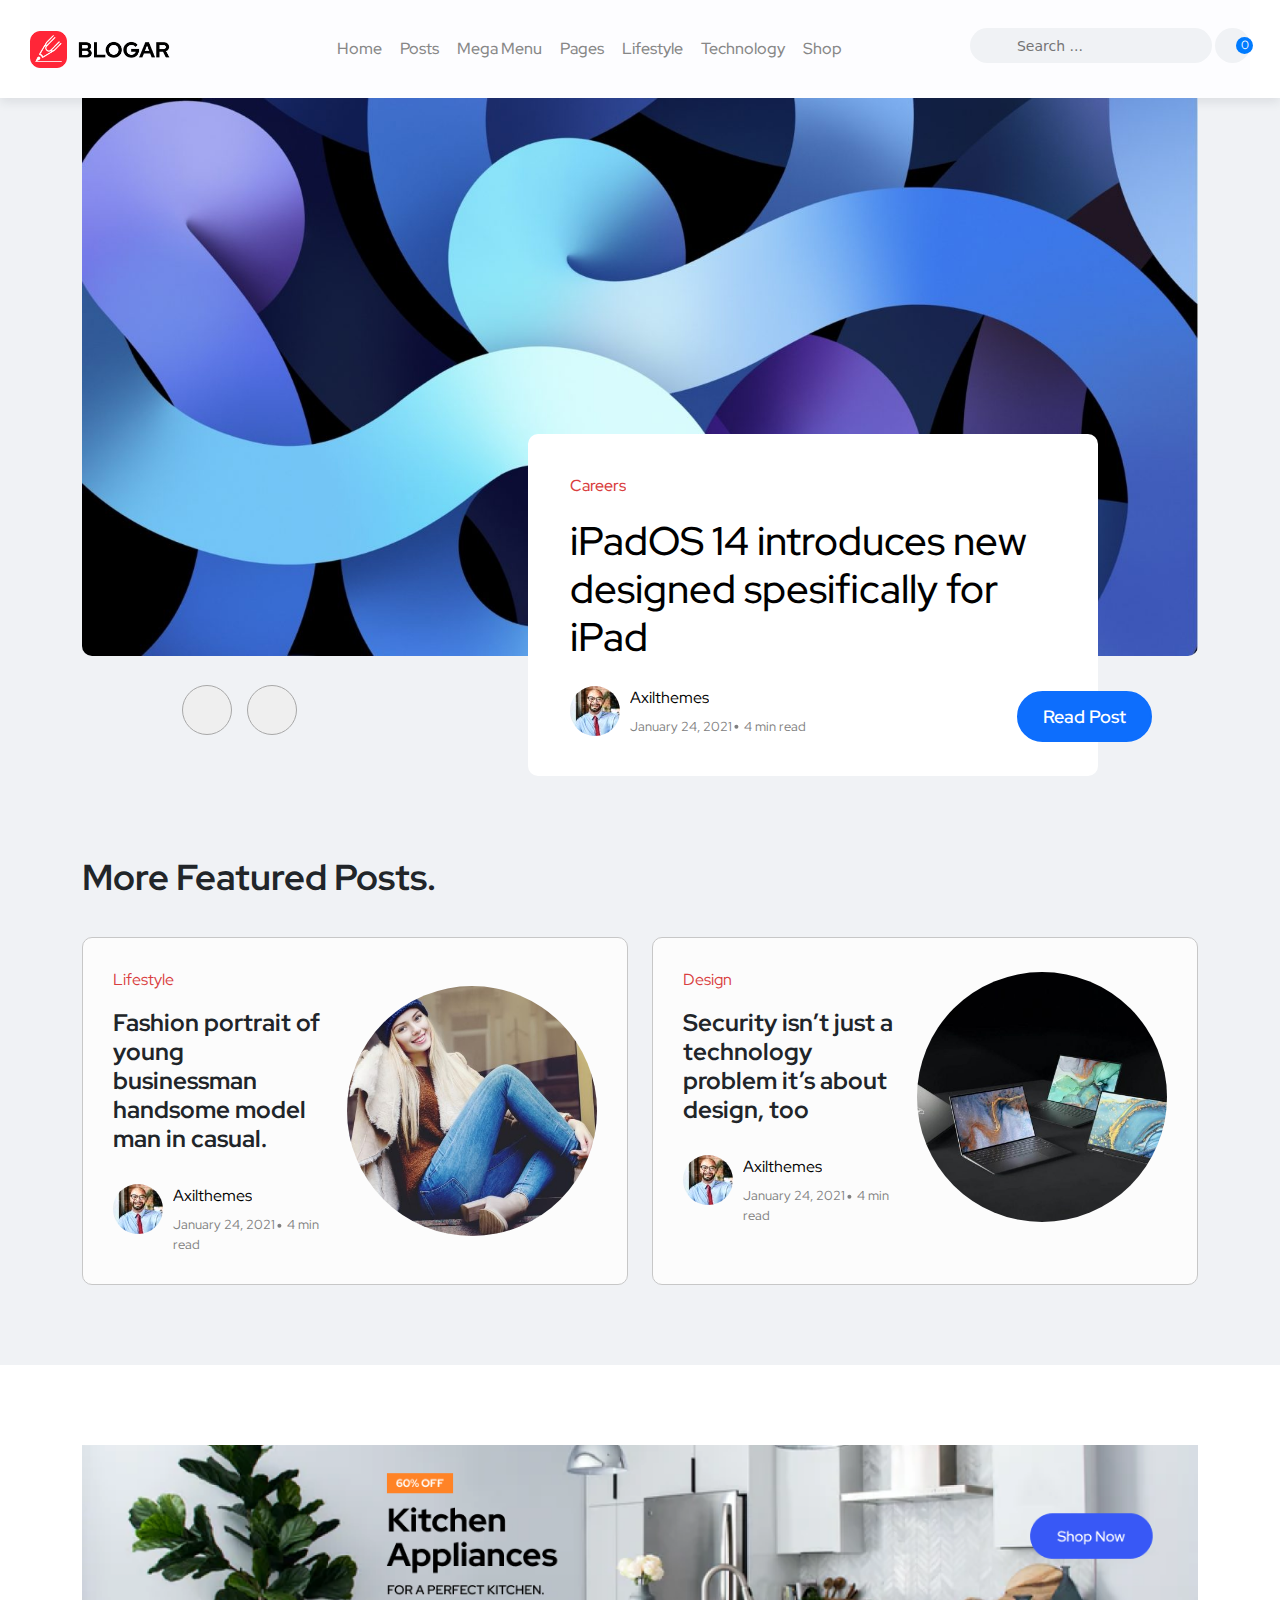
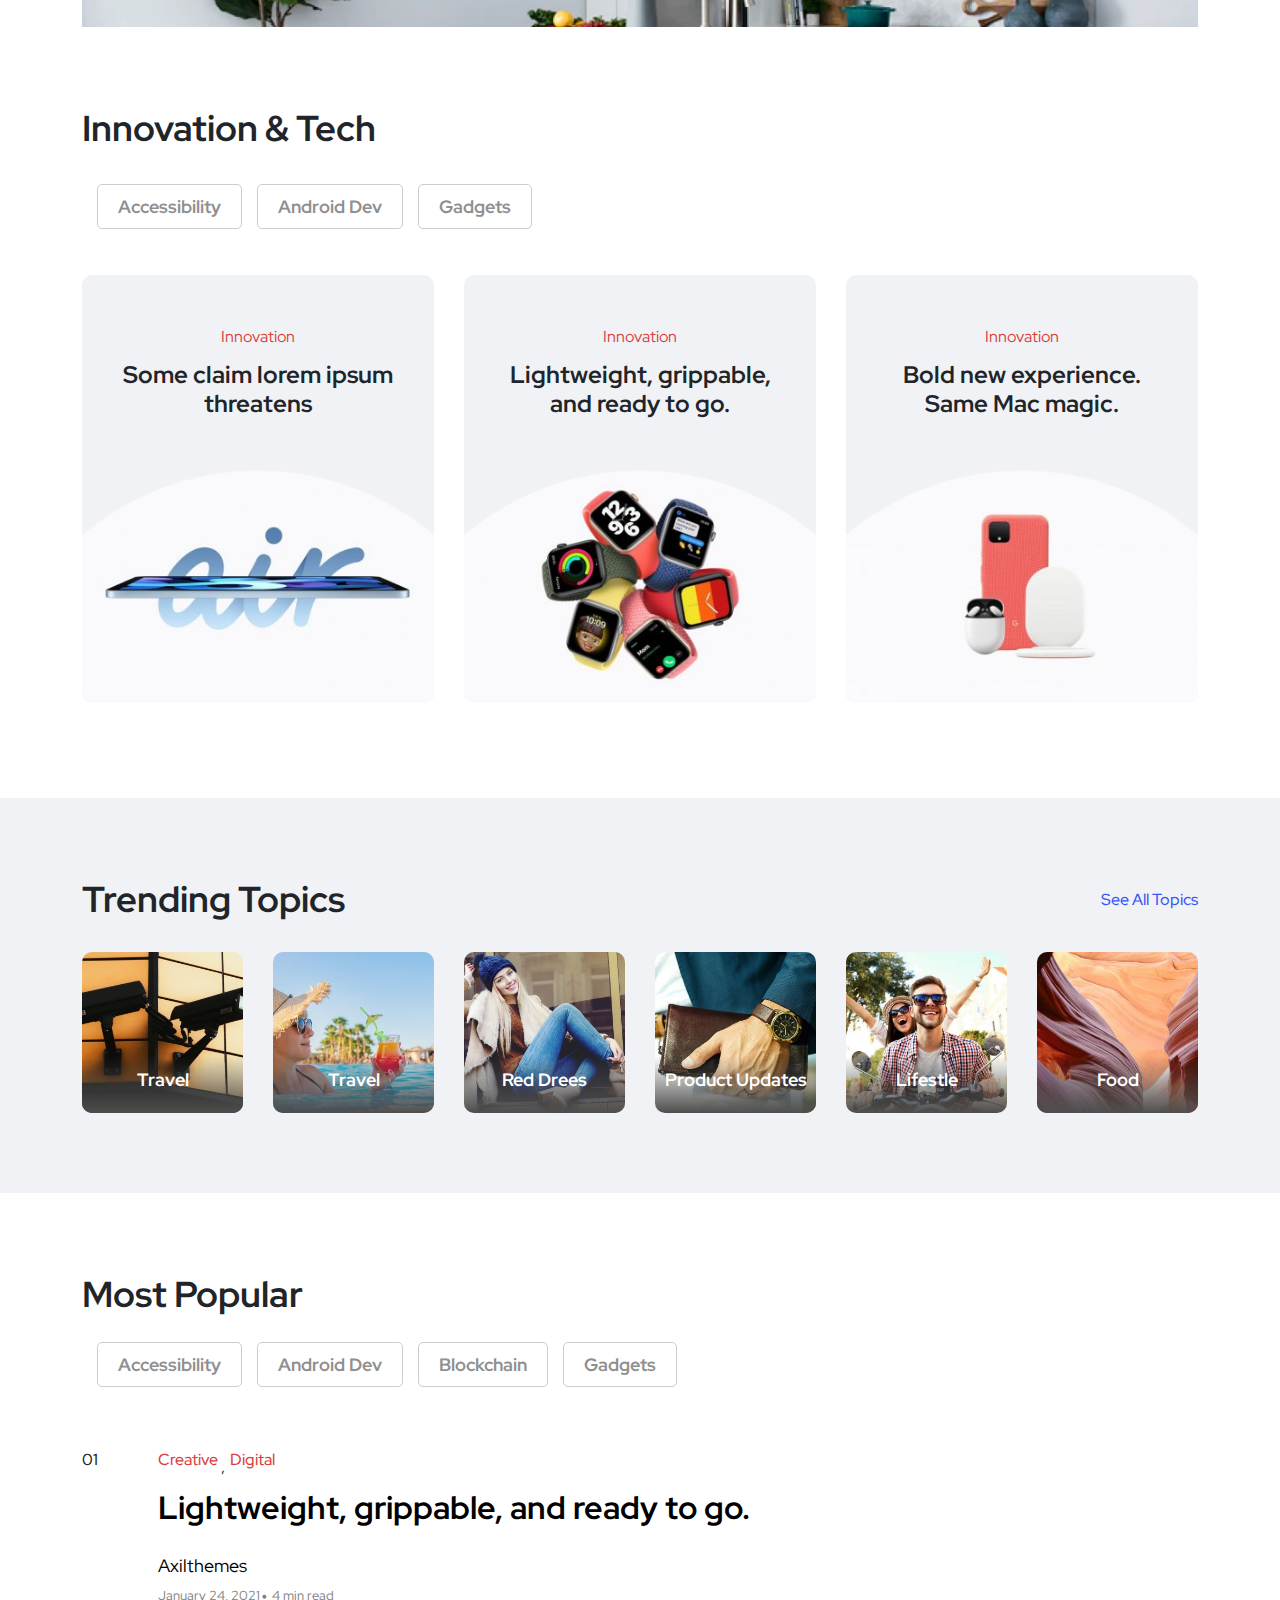
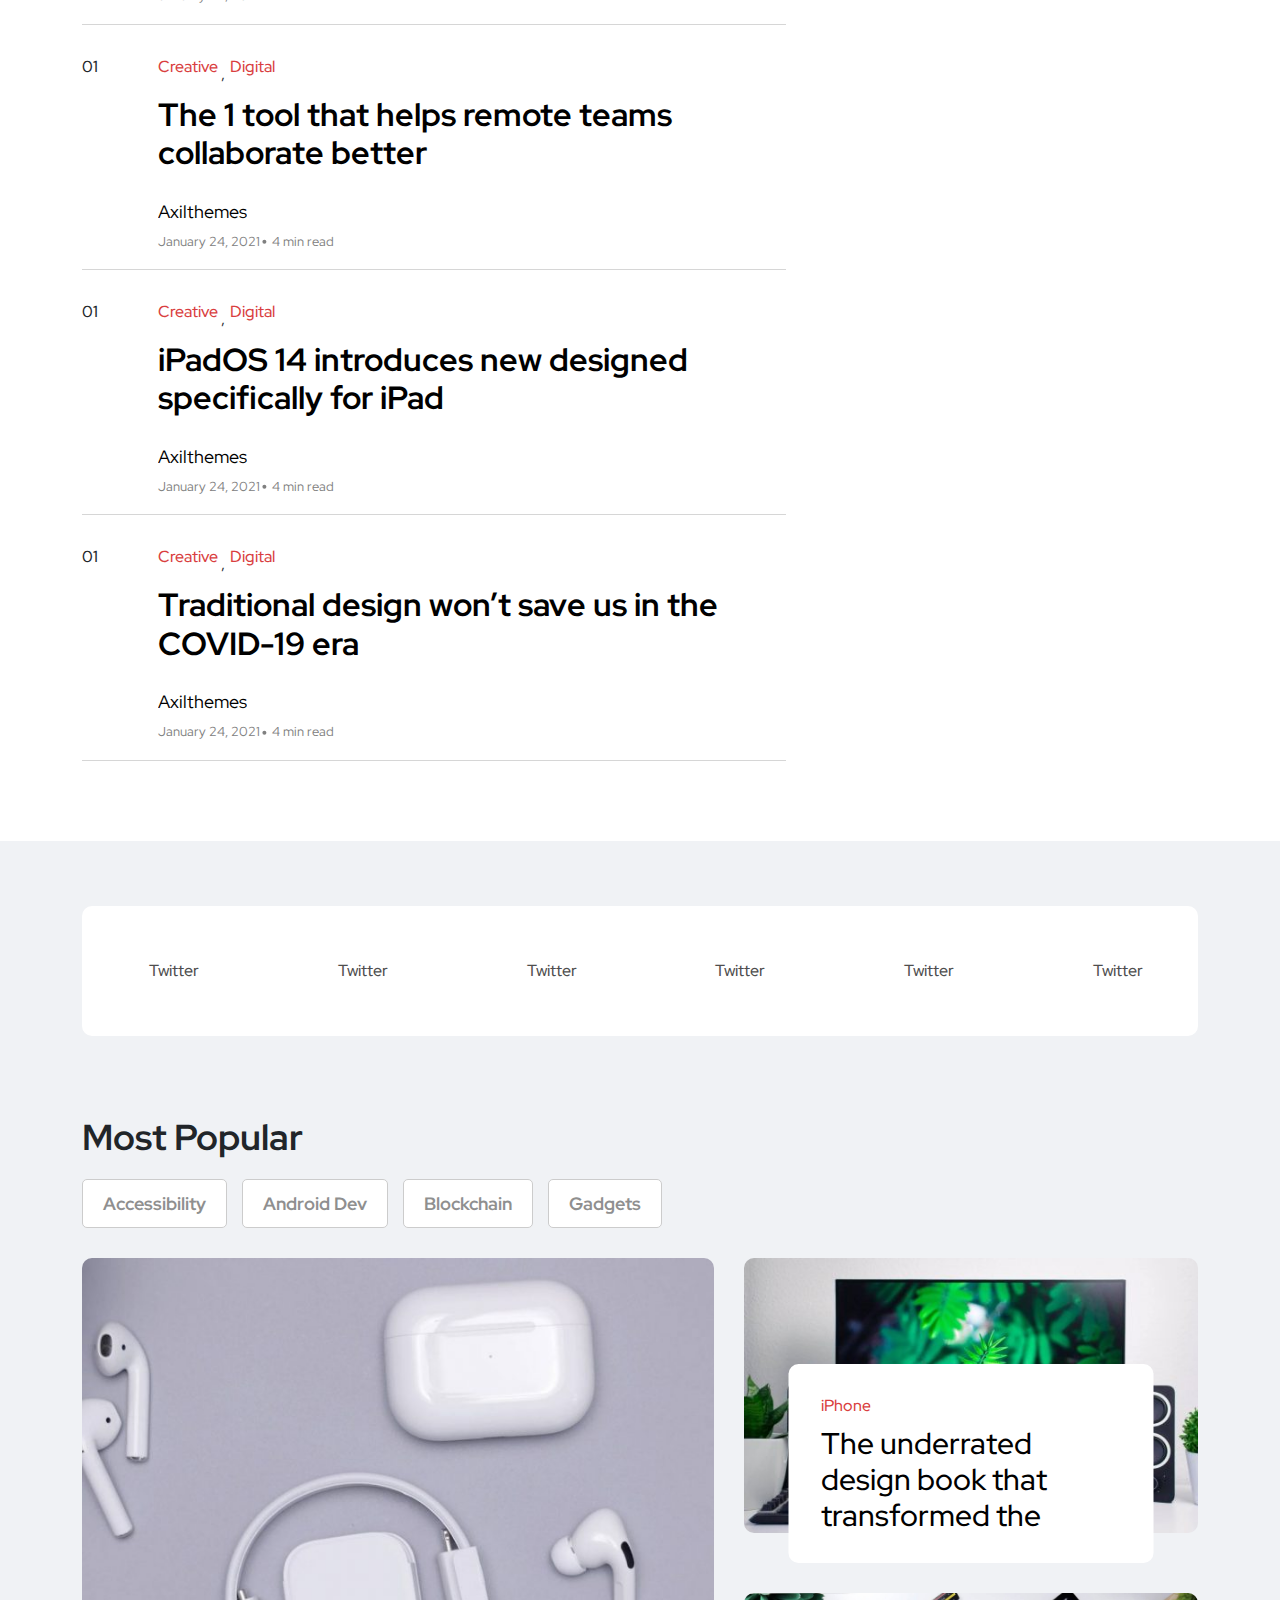
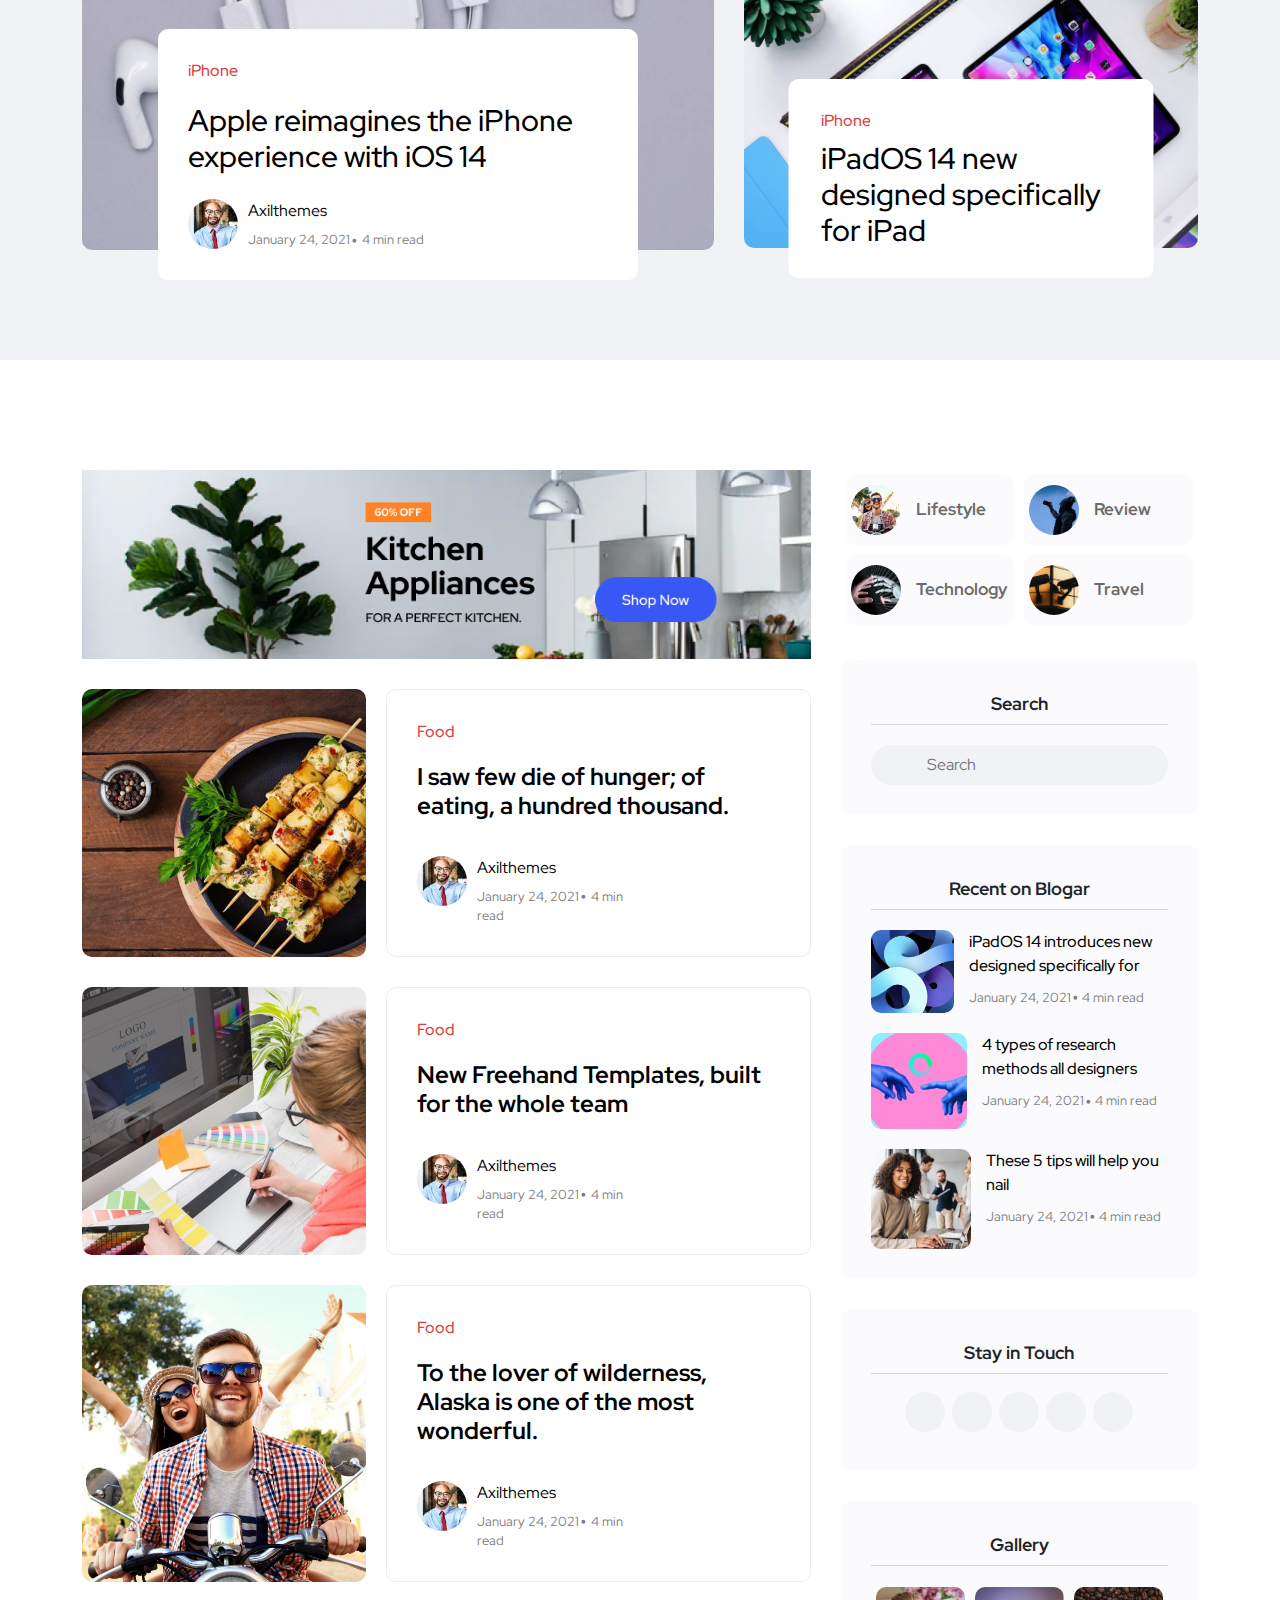
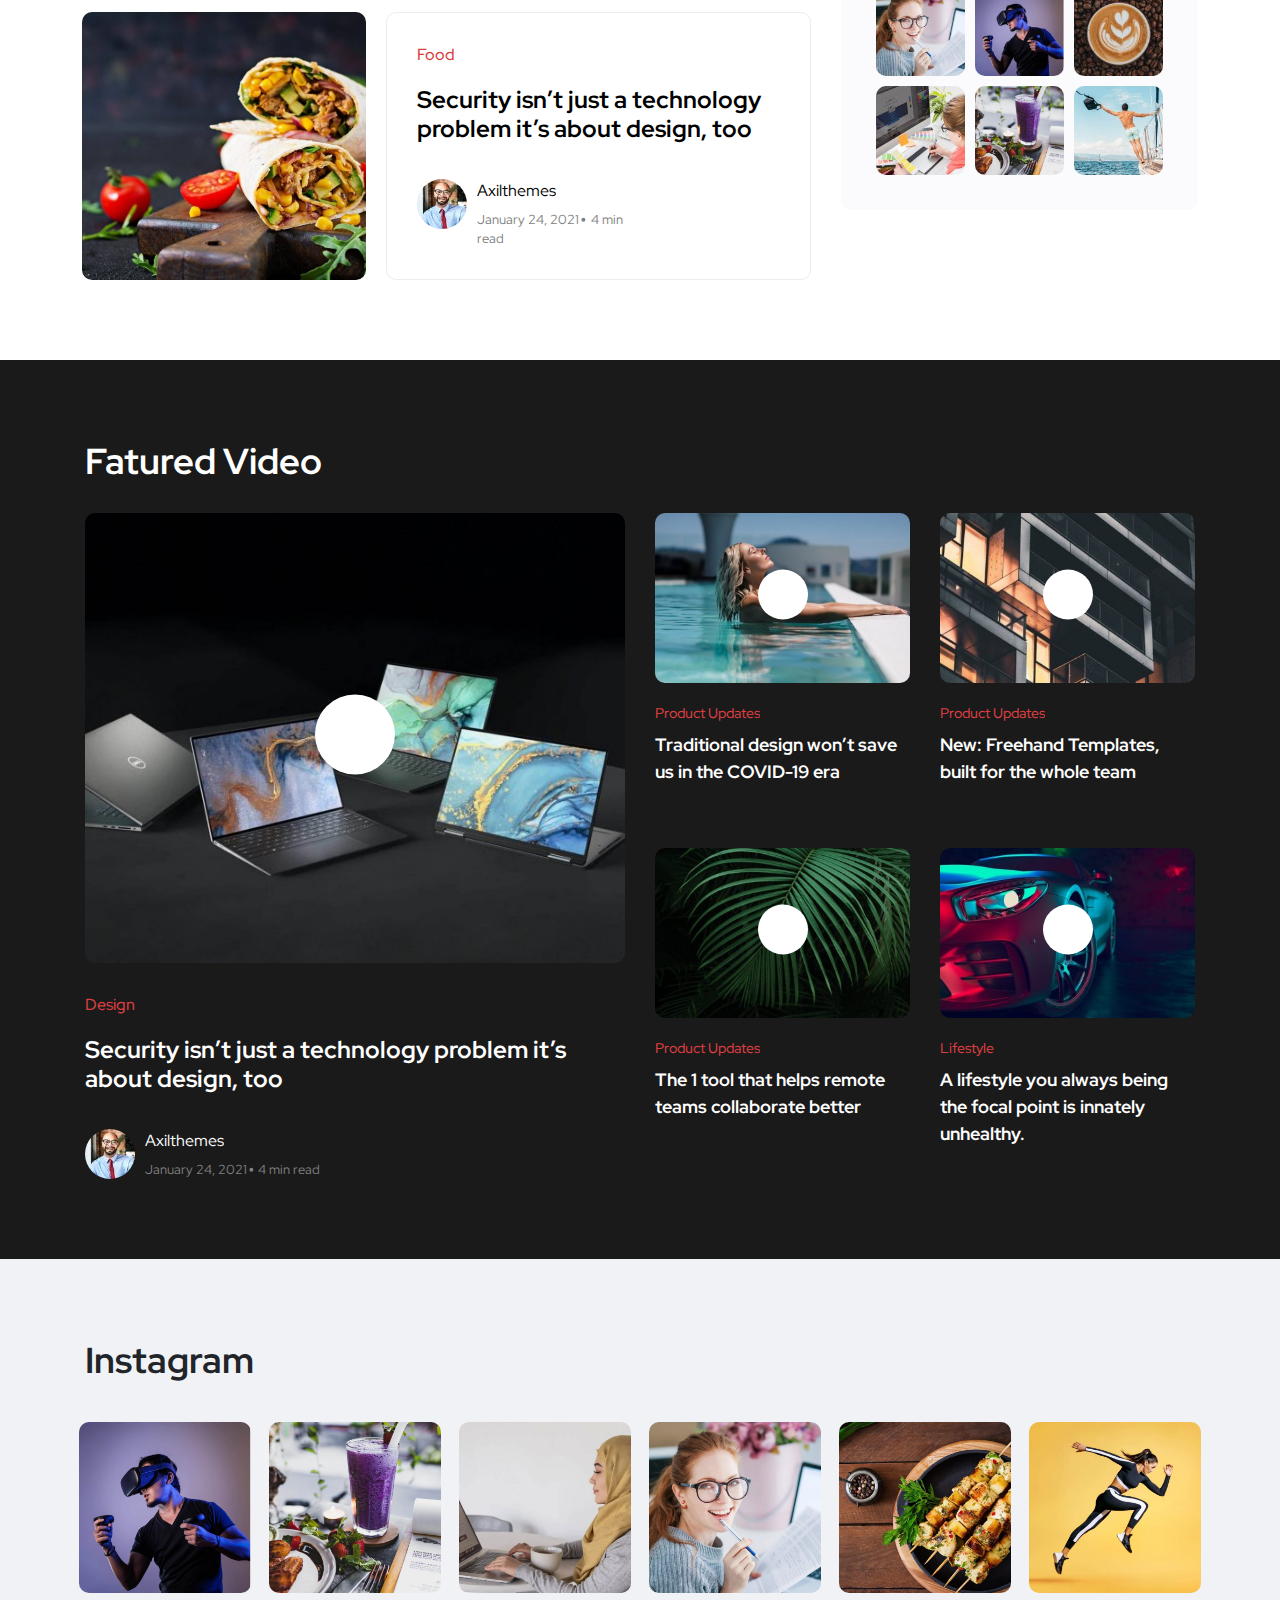
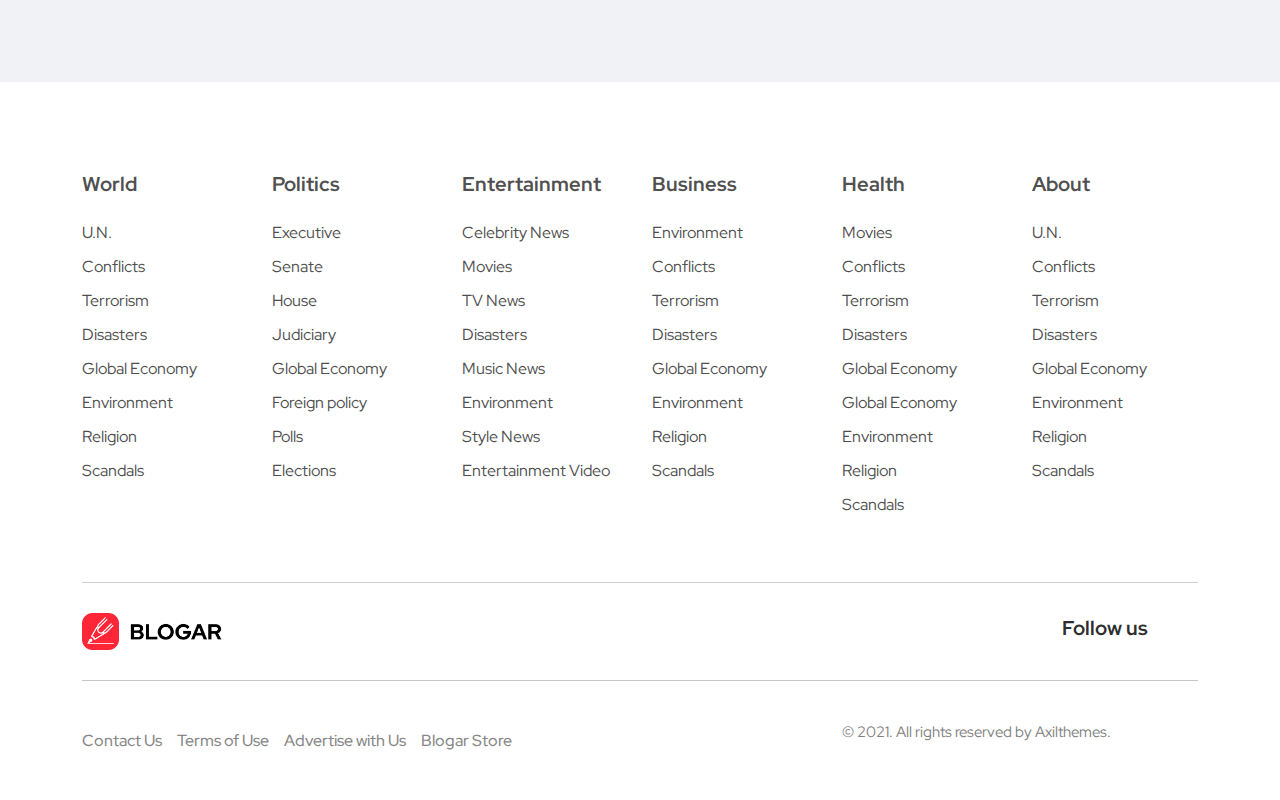
==== commit fb426482: "Final-Lahiye-29" ====
--- a/index.html
+++ b/index.html
@@ -6,6 +6,13 @@
     <meta http-equiv="X-UA-Compatible" content="IE=edge">
     <meta name="viewport" content="width=device-width, initial-scale=1.0">
     <title>Home</title>
+
+    <link rel="preconnect" href="https://fonts.googleapis.com">
+    <link rel="preconnect" href="https://fonts.gstatic.com" crossorigin>
+    <link
+        href="https://fonts.googleapis.com/css2?family=Red+Hat+Display:wght@100;200;300;400;500;600;700&family=Titillium+Web:wght@900&display=swap"
+        rel="stylesheet">
+
     <link rel="stylesheet" href="https://pro.fontawesome.com/releases/v5.10.0/css/all.css"
         integrity="sha384-AYmEC3Yw5cVb3ZcuHtOA93w35dYTsvhLPVnYs9eStHfGJvOvKxVfELGroGkvsg+p" crossorigin="anonymous" />
     <link rel="stylesheet" href="vendors/css/bootstrap.css">
@@ -14,493 +21,995 @@
 
 <body>
 
-
-    <header class="header_p header_lg_p">
-        <div class="content">
-            <div class="d-flex justify-content-between align-items-center">
-                <div class="logo_box col-xl-2 col-lg-3 col-md-3 col-sm-6 col-sm-6">
-                    <a href="#">
-                        <img src="img/logo.png" alt="">
-
-                    </a>
-                </div>
-                <!-- Header Nav START  -->
-                <nav class="main_menu_nav">
-
-                    <ul class="main_menu_ul d-flex">
-                        <li><a href="">Home</a>
-                            <div class="h_drop_down_menu">
-                                <ul>
-                                    <li><a href="">Home Default</a></li>
-                                    <li><a href="">Home Creative Blog</a></li>
-                                    <li><a href="">Home SEO Blog</a></li>
-                                    <li><a href="">Home Tech Blog</a></li>
-                                    <li><a href="">Home Lifestyle Blog</a></li>
-                                </ul>
-                            </div>
-                        </li>
-                        <li><a href="">Posts</a>
-                            <div class="h_drop_down_menu">
-                                <ul>
-                                    <li><a href="">Post Format Standard</a></li>
-                                    <li><a href="">Post Format Video</a></li>
-                                    <li><a href="">Post Format Audio</a></li>
-                                    <li><a href="">Post Format Quote</a></li>
-                                    <li><a href="">Post Layout One</a></li>
-                                    <li><a href="">Post layout Two</a></li>
-                                    <li><a href="">Post layout Three</a></li>
-                                    <li><a href="">Post layout Four</a></li>
-                                    <li><a href="">Post layout Five</a></li>
-                                </ul>
-                            </div>
-                        </li>
-                        <li class="h_mega_menu_parent"><a href="">Mega Menu</a>
-                            <div class="h_mega_menu">
-                                <div class="container">
-                                    <div class="row">
-                                        <div class="col-xl-12">
-                                            <div class="mega_menu_content">
-                                                <div class="d-flex">
-                                                    <div class="mega_menu_nav">
-                                                        <ul>
-                                                            <li><a href="#"><span
-                                                                        data-text="Accessibility">Accessibility</span>
-                                                                </a>
-                                                                <div class="mega_mega_menu_nav_item_c">
-                                                                    <div class="mega_mega_menu_nav_item_content">
-
-                                                                        <div class="post">
-                                                                            <div class="img_box">
-                                                                                <img src="img/mm_1_1.jpg" alt="">
-                                                                            </div>
-                                                                            <div class="post_content">
-                                                                                <div class="block">
-
-                                                                                    <a href=""><span
-                                                                                            data-text="iPhone">iPhone</span></a>
-                                                                                </div>
-                                                                                <h5>Apple reimagines the iPhone
-                                                                                    experience with iOS 14</h5>
-                                                                            </div>
-                                                                        </div>
-                                                                        <div class="post">
-                                                                            <div class="img_box">
-                                                                                <img src="img/mm_1_2.jpg" alt="">
-                                                                            </div>
-                                                                            <div class="post_content">
-                                                                                <div class="block">
-
-                                                                                    <a href=""><span
-                                                                                            data-text="Accessibility">Accessibility</span></a>
-                                                                                </div>
-                                                                                <h5>The underrated design book that
-                                                                                    transformed the</h5>
-                                                                            </div>
-                                                                        </div>
-                                                                        <div class="post">
-                                                                            <div class="img_box">
-                                                                                <img src="img/mm_1_3.jpg" alt="">
-                                                                            </div>
-                                                                            <div class="post_content">
-                                                                                <div class="block">
-
-                                                                                    <a href=""><span
-                                                                                            data-text="iPhone">iPhone</span></a>
-                                                                                </div>
-                                                                                <h5>The French lettering company
-                                                                                    Letraset manufactured</h5>
-                                                                            </div>
-                                                                        </div>
-                                                                        <div class="post">
-                                                                            <div class="img_box">
-                                                                                <img src="img/mm_1_4.jpg" alt="">
-                                                                            </div>
-                                                                            <div class="post_content">
-                                                                                <div class="block">
-
-                                                                                    <a href=""><span
-                                                                                            data-text="iPhone">iPhone</span></a>
-                                                                                </div>
-                                                                                <h5>iPadOS 14 new designed specifically
-                                                                                    for iPad</h5>
+    <div class="horizontal_s">
+
+        <header class="header_p header_lg_p">
+            <div class="content">
+                <div class="d-flex justify-content-between align-items-center">
+                    <div class="logo_box col-xl-2 col-lg-3 col-md-3 col-sm-6 col-sm-6">
+                        <a href="index.html">
+                            <img src="img/logo.png" alt="">
+
+                        </a>
+                    </div>
+                    <!-- Header Nav START  -->
+                    <nav class="main_menu_nav">
+
+                        <ul class="main_menu_ul d-flex">
+                            <li><a href="#">Home</a>
+                                <div class="h_drop_down_menu">
+                                    <ul>
+                                        <li><a href="#">Home Default</a></li>
+                                        <li><a href="#">Home Creative Blog</a></li>
+                                        <li><a href="#">Home SEO Blog</a></li>
+                                        <li><a href="#">Home Tech Blog</a></li>
+                                        <li><a href="#">Home Lifestyle Blog</a></li>
+                                    </ul>
+                                </div>
+                            </li>
+                            <li><a href="#">Posts</a>
+                                <div class="h_drop_down_menu">
+                                    <ul>
+                                        <li><a href="posts.html">Post Format Standard</a></li>
+                                        <li><a href="contact.html">Post Format Video</a></li>
+                                        <li><a href="audio.html">Post Format Audio</a></li>
+                                        <li><a href="#">Post Format Quote</a></li>
+                                        <li><a href="#">Post Layout One</a></li>
+                                        <li><a href="#">Post layout Two</a></li>
+                                        <li><a href="#">Post layout Three</a></li>
+                                        <li><a href="#">Post layout Four</a></li>
+                                        <li><a href="#">Post layout Five</a></li>
+                                    </ul>
+                                </div>
+                            </li>
+                            <li class="h_mega_menu_parent"><a href="#">Mega Menu</a>
+                                <div class="h_mega_menu">
+                                    <div class="container">
+                                        <div class="row">
+                                            <div class="col-xl-12">
+                                                <div class="mega_menu_content">
+                                                    <div class="d-flex">
+                                                        <div class="mega_menu_nav">
+                                                            <ul>
+                                                                <li><a href="#"><span
+                                                                            data-text="Accessibility">Accessibility</span>
+                                                                    </a>
+                                                                    <div class="mega_mega_menu_nav_item_c">
+                                                                        <div class="mega_mega_menu_nav_item_content">
+
+                                                                            <div class="post">
+                                                                                <div class="img_box">
+                                                                                    <img src="img/mm_1_1.jpg" alt="">
+                                                                                </div>
+                                                                                <div class="post_content">
+                                                                                    <div class="block">
+
+                                                                                        <a href="#"><span
+                                                                                                data-text="iPhone">iPhone</span></a>
+                                                                                    </div>
+                                                                                    <h5>Apple reimagines the iPhone
+                                                                                        experience with iOS 14</h5>
+                                                                                </div>
+                                                                            </div>
+                                                                            <div class="post">
+                                                                                <div class="img_box">
+                                                                                    <img src="img/mm_1_2.jpg" alt="">
+                                                                                </div>
+                                                                                <div class="post_content">
+                                                                                    <div class="block">
+
+                                                                                        <a href="#"><span
+                                                                                                data-text="Accessibility">Accessibility</span></a>
+                                                                                    </div>
+                                                                                    <h5>The underrated design book that
+                                                                                        transformed the</h5>
+                                                                                </div>
+                                                                            </div>
+                                                                            <div class="post">
+                                                                                <div class="img_box">
+                                                                                    <img src="img/mm_1_3.jpg" alt="">
+                                                                                </div>
+                                                                                <div class="post_content">
+                                                                                    <div class="block">
+
+                                                                                        <a href="#"><span
+                                                                                                data-text="iPhone">iPhone</span></a>
+                                                                                    </div>
+                                                                                    <h5>The French lettering company
+                                                                                        Letraset manufactured</h5>
+                                                                                </div>
+                                                                            </div>
+                                                                            <div class="post">
+                                                                                <div class="img_box">
+                                                                                    <img src="img/mm_1_4.jpg" alt="">
+                                                                                </div>
+                                                                                <div class="post_content">
+                                                                                    <div class="block">
+
+                                                                                        <a href="#"><span
+                                                                                                data-text="iPhone">iPhone</span></a>
+                                                                                    </div>
+                                                                                    <h5>iPadOS 14 new designed
+                                                                                        specifically
+                                                                                        for iPad</h5>
+                                                                                </div>
                                                                             </div>
                                                                         </div>
                                                                     </div>
-                                                                </div>
-                                                            </li>
-                                                            <li><a href="#"><span data-text="Android Dev">Android
-                                                                        Dev</span></a>
-                                                                <div class="mega_mega_menu_nav_item_c">
-                                                                    <div class="mega_mega_menu_nav_item_content">
-
-                                                                        <div class="post">
-                                                                            <div class="img_box">
-                                                                                <img src="img/mm_2_1.jpg" alt="">
-                                                                            </div>
-                                                                            <div class="post_content">
-                                                                                <div class="block">
-                                                                                    <a href=""><span
-                                                                                            data-text="Mobile">Mobile</span></a>
-
-                                                                                    <span> , </span>
-                                                                                    <a href=""><span
-                                                                                            data-text="iPhone">iPhone</span></a>
-                                                                                </div>
-                                                                                <h5>Oppo Find X2 Pro Review: Supercar
-                                                                                    Smartphone</h5>
-                                                                            </div>
-                                                                        </div>
-                                                                        <div class="post">
-                                                                            <div class="img_box">
-                                                                                <img src="img/mm_2_2.jpg" alt="">
-                                                                            </div>
-                                                                            <div class="post_content">
-                                                                                <div class="block">
-                                                                                    <a href=""><span
-                                                                                            data-text="Mobile">Mobile</span></a>
-
-                                                                                    <span> , </span>
-                                                                                    <a href=""><span
-                                                                                            data-text="Accessibility">Accessibility</span></a>
-                                                                                </div>
-                                                                                <h5>The new Moto G Stylus and G Power
-                                                                                    are surprisingly adept cameraphones
-                                                                                    are surprisingly adept</h5>
-                                                                            </div>
-                                                                        </div>
-                                                                        <div class="post">
-                                                                            <div class="img_box">
-                                                                                <img src="img/mm_2_3.jpg" alt="">
-                                                                            </div>
-                                                                            <div class="post_content">
-                                                                                <div class="block">
-                                                                                    <a href=""><span
-                                                                                            data-text="Mobile">Mobile</span></a>
-
-                                                                                    <span> , </span>
-                                                                                    <a href=""><span
-                                                                                            data-text="iPhone">iPhone</span></a>
-                                                                                </div>
-                                                                                <h5>Motorola Moto E (2020) and Moto G
-                                                                                    Fast review: smartphone basics</h5>
-                                                                            </div>
-                                                                        </div>
-                                                                        <div class="post">
-                                                                            <div class="img_box">
-                                                                                <img src="img/mm_2_4.jpg" alt="">
-                                                                            </div>
-                                                                            <div class="post_content">
-                                                                                <div class="block">
-                                                                                    <a href=""><span
-                                                                                            data-text="Mobile">Mobile</span></a>
-
-                                                                                    <span> , </span>
-                                                                                    <a href=""><span
-                                                                                            data-text="iPhone">iPhone</span></a>
-                                                                                </div>
-                                                                                <h5>Dell XPS 15 (2020) Review: New
-                                                                                    Design, Familiar Problems</h5>
+                                                                </li>
+                                                                <li><a href="#"><span data-text="Android Dev">Android
+                                                                            Dev</span></a>
+                                                                    <div class="mega_mega_menu_nav_item_c">
+                                                                        <div class="mega_mega_menu_nav_item_content">
+
+                                                                            <div class="post">
+                                                                                <div class="img_box">
+                                                                                    <img src="img/mm_2_1.jpg" alt="">
+                                                                                </div>
+                                                                                <div class="post_content">
+                                                                                    <div class="block">
+                                                                                        <a href="#"><span
+                                                                                                data-text="Mobile">Mobile</span></a>
+
+                                                                                        <span> , </span>
+                                                                                        <a href="#"><span
+                                                                                                data-text="iPhone">iPhone</span></a>
+                                                                                    </div>
+                                                                                    <h5>Oppo Find X2 Pro Review:
+                                                                                        Supercar
+                                                                                        Smartphone</h5>
+                                                                                </div>
+                                                                            </div>
+                                                                            <div class="post">
+                                                                                <div class="img_box">
+                                                                                    <img src="img/mm_2_2.jpg" alt="">
+                                                                                </div>
+                                                                                <div class="post_content">
+                                                                                    <div class="block">
+                                                                                        <a href="#"><span
+                                                                                                data-text="Mobile">Mobile</span></a>
+
+                                                                                        <span> , </span>
+                                                                                        <a href="#"><span
+                                                                                                data-text="Accessibility">Accessibility</span></a>
+                                                                                    </div>
+                                                                                    <h5>The new Moto G Stylus and G
+                                                                                        Power
+                                                                                        are surprisingly adept
+                                                                                        cameraphones
+                                                                                        are surprisingly adept</h5>
+                                                                                </div>
+                                                                            </div>
+                                                                            <div class="post">
+                                                                                <div class="img_box">
+                                                                                    <img src="img/mm_2_3.jpg" alt="">
+                                                                                </div>
+                                                                                <div class="post_content">
+                                                                                    <div class="block">
+                                                                                        <a href="#"><span
+                                                                                                data-text="Mobile">Mobile</span></a>
+
+                                                                                        <span> , </span>
+                                                                                        <a href="#"><span
+                                                                                                data-text="iPhone">iPhone</span></a>
+                                                                                    </div>
+                                                                                    <h5>Motorola Moto E (2020) and Moto
+                                                                                        G
+                                                                                        Fast review: smartphone basics
+                                                                                    </h5>
+                                                                                </div>
+                                                                            </div>
+                                                                            <div class="post">
+                                                                                <div class="img_box">
+                                                                                    <img src="img/mm_2_4.jpg" alt="">
+                                                                                </div>
+                                                                                <div class="post_content">
+                                                                                    <div class="block">
+                                                                                        <a href="#"><span
+                                                                                                data-text="Mobile">Mobile</span></a>
+
+                                                                                        <span> , </span>
+                                                                                        <a href="#"><span
+                                                                                                data-text="iPhone">iPhone</span></a>
+                                                                                    </div>
+                                                                                    <h5>Dell XPS 15 (2020) Review: New
+                                                                                        Design, Familiar Problems</h5>
+                                                                                </div>
                                                                             </div>
                                                                         </div>
                                                                     </div>
-                                                                </div>
-                                                            </li>
-                                                            <li><a href="#"><span data-text="Tech & Review">Tech &
-                                                                        Review</span></a>
-                                                                <div class="mega_mega_menu_nav_item_c">
-                                                                    <div class="mega_mega_menu_nav_item_content">
-
-                                                                        <div class="post">
-                                                                            <div class="img_box">
-                                                                                <img src="img/mm_3_1.jpg" alt="">
-                                                                            </div>
-                                                                            <div class="post_content">
-                                                                                <div class="block">
-
-                                                                                    <a href=""><span
-                                                                                            data-text="Technology">Technology</span></a>
-                                                                                </div>
-                                                                                <h5>Apple reimagines the iPhone
-                                                                                    experience with iOS 14</h5>
-                                                                            </div>
-                                                                        </div>
-                                                                        <div class="post">
-                                                                            <div class="img_box">
-                                                                                <img src="img/mm_3_2.jpg" alt="">
-                                                                            </div>
-                                                                            <div class="post_content">
-                                                                                <div class="block">
-
-                                                                                    <a href=""><span
-                                                                                            data-text="Technology">Technology</span></a>
-                                                                                </div>
-                                                                                <h5>The underrated design book that
-                                                                                    transformed the</h5>
-                                                                            </div>
-                                                                        </div>
-                                                                        <div class="post">
-                                                                            <div class="img_box">
-                                                                                <img src="img/mm_3_3.jpg" alt="">
-                                                                            </div>
-                                                                            <div class="post_content">
-                                                                                <div class="block">
-
-                                                                                    <a href=""><span
-                                                                                            data-text="Technology">Technology</span></a>
-                                                                                </div>
-                                                                                <h5>The Morning After: Uber sets its
-                                                                                    sights on Postmates</h5>
-                                                                            </div>
-                                                                        </div>
-                                                                        <div class="post">
-                                                                            <div class="img_box">
-                                                                                <img src="img/mm_3_4.jpg" alt="">
-                                                                            </div>
-                                                                            <div class="post_content">
-                                                                                <div class="block">
-
-                                                                                    <a href=""><span
-                                                                                            data-text="Technology">Technology</span></a>
-                                                                                </div>
-                                                                                <h5>iPadOS 14 new designed specifically
-                                                                                    for iPad</h5>
+                                                                </li>
+                                                                <li><a href="#"><span data-text="Tech & Review">Tech &
+                                                                            Review</span></a>
+                                                                    <div class="mega_mega_menu_nav_item_c">
+                                                                        <div class="mega_mega_menu_nav_item_content">
+
+                                                                            <div class="post">
+                                                                                <div class="img_box">
+                                                                                    <img src="img/mm_3_1.jpg" alt="">
+                                                                                </div>
+                                                                                <div class="post_content">
+                                                                                    <div class="block">
+
+                                                                                        <a href="#"><span
+                                                                                                data-text="Technology">Technology</span></a>
+                                                                                    </div>
+                                                                                    <h5>Apple reimagines the iPhone
+                                                                                        experience with iOS 14</h5>
+                                                                                </div>
+                                                                            </div>
+                                                                            <div class="post">
+                                                                                <div class="img_box">
+                                                                                    <img src="img/mm_3_2.jpg" alt="">
+                                                                                </div>
+                                                                                <div class="post_content">
+                                                                                    <div class="block">
+
+                                                                                        <a href="#"><span
+                                                                                                data-text="Technology">Technology</span></a>
+                                                                                    </div>
+                                                                                    <h5>The underrated design book that
+                                                                                        transformed the</h5>
+                                                                                </div>
+                                                                            </div>
+                                                                            <div class="post">
+                                                                                <div class="img_box">
+                                                                                    <img src="img/mm_3_3.jpg" alt="">
+                                                                                </div>
+                                                                                <div class="post_content">
+                                                                                    <div class="block">
+
+                                                                                        <a href="#"><span
+                                                                                                data-text="Technology">Technology</span></a>
+                                                                                    </div>
+                                                                                    <h5>The Morning After: Uber sets its
+                                                                                        sights on Postmates</h5>
+                                                                                </div>
+                                                                            </div>
+                                                                            <div class="post">
+                                                                                <div class="img_box">
+                                                                                    <img src="img/mm_3_4.jpg" alt="">
+                                                                                </div>
+                                                                                <div class="post_content">
+                                                                                    <div class="block">
+
+                                                                                        <a href="#"><span
+                                                                                                data-text="Technology">Technology</span></a>
+                                                                                    </div>
+                                                                                    <h5>iPadOS 14 new designed
+                                                                                        specifically
+                                                                                        for iPad</h5>
+                                                                                </div>
                                                                             </div>
                                                                         </div>
                                                                     </div>
-                                                                </div>
-                                                            </li>
-                                                            <li><a href="#"><span data-text="Design">Design</span></a>
-                                                                <div class="mega_mega_menu_nav_item_c">
-                                                                    <div class="mega_mega_menu_nav_item_content">
-
-                                                                        <div class="post">
-                                                                            <div class="img_box">
-                                                                                <img src="img/mm_4_1.jpg" alt="">
-                                                                            </div>
-                                                                            <div class="post_content">
-                                                                                <div class="block">
-
-                                                                                    <a href=""><span
-                                                                                            data-text="Lifestyle">Lifestyle</span></a>
-                                                                                </div>
-                                                                                <h5>Fashion portrait of young
-                                                                                    businessman handsome model man in
-                                                                                    casual cloth handsome model man.
-                                                                                </h5>
-                                                                            </div>
-                                                                        </div>
-                                                                        <div class="post">
-                                                                            <div class="img_box">
-                                                                                <img src="img/mm_4_2.jpg" alt="">
-                                                                            </div>
-                                                                            <div class="post_content">
-                                                                                <div class="block">
-
-                                                                                    <a href=""><span
-                                                                                            data-text="Design">Design</span></a>
-                                                                                </div>
-                                                                                <h5>Security isn’t just a technology
-                                                                                    problem it’s about design, too</h5>
-                                                                            </div>
-                                                                        </div>
-                                                                        <div class="post">
-                                                                            <div class="img_box">
-                                                                                <img src="img/mm_4_3.jpg" alt="">
-                                                                            </div>
-                                                                            <div class="post_content">
-                                                                                <div class="block">
-
-                                                                                    <a href=""><span
-                                                                                            data-text="Product Updates">Product
-                                                                                            Updates</span></a>
-                                                                                </div>
-                                                                                <h5>Traditional design won’t save us in
-                                                                                    the COVID-19 era</h5>
-                                                                            </div>
-                                                                        </div>
-                                                                        <div class="post">
-                                                                            <div class="img_box">
-                                                                                <img src="img/mm_4_4.jpg" alt="">
-                                                                            </div>
-                                                                            <div class="post_content">
-                                                                                <div class="block">
-
-                                                                                    <a href=""><span
-                                                                                            data-text="Product Updates">Product
-                                                                                            Updates</span></a>
-                                                                                </div>
-                                                                                <h5>New: Freehand Templates, built for
-                                                                                    the whole team</h5>
+                                                                </li>
+                                                                <li><a href="#"><span
+                                                                            data-text="Design">Design</span></a>
+                                                                    <div class="mega_mega_menu_nav_item_c">
+                                                                        <div class="mega_mega_menu_nav_item_content">
+
+                                                                            <div class="post">
+                                                                                <div class="img_box">
+                                                                                    <img src="img/mm_4_1.jpg" alt="">
+                                                                                </div>
+                                                                                <div class="post_content">
+                                                                                    <div class="block">
+
+                                                                                        <a href="#"><span
+                                                                                                data-text="Lifestyle">Lifestyle</span></a>
+                                                                                    </div>
+                                                                                    <h5>Fashion portrait of young
+                                                                                        businessman handsome model man
+                                                                                        in
+                                                                                        casual cloth handsome model man.
+                                                                                    </h5>
+                                                                                </div>
+                                                                            </div>
+                                                                            <div class="post">
+                                                                                <div class="img_box">
+                                                                                    <img src="img/mm_4_2.jpg" alt="">
+                                                                                </div>
+                                                                                <div class="post_content">
+                                                                                    <div class="block">
+
+                                                                                        <a href="#"><span
+                                                                                                data-text="Design">Design</span></a>
+                                                                                    </div>
+                                                                                    <h5>Security isn’t just a technology
+                                                                                        problem it’s about design, too
+                                                                                    </h5>
+                                                                                </div>
+                                                                            </div>
+                                                                            <div class="post">
+                                                                                <div class="img_box">
+                                                                                    <img src="img/mm_4_3.jpg" alt="">
+                                                                                </div>
+                                                                                <div class="post_content">
+                                                                                    <div class="block">
+
+                                                                                        <a href="#"><span
+                                                                                                data-text="Product Updates">Product
+                                                                                                Updates</span></a>
+                                                                                    </div>
+                                                                                    <h5>Traditional design won’t save us
+                                                                                        in
+                                                                                        the COVID-19 era</h5>
+                                                                                </div>
+                                                                            </div>
+                                                                            <div class="post">
+                                                                                <div class="img_box">
+                                                                                    <img src="img/mm_4_4.jpg" alt="">
+                                                                                </div>
+                                                                                <div class="post_content">
+                                                                                    <div class="block">
+
+                                                                                        <a href="#"><span
+                                                                                                data-text="Product Updates">Product
+                                                                                                Updates</span></a>
+                                                                                    </div>
+                                                                                    <h5>New: Freehand Templates, built
+                                                                                        for
+                                                                                        the whole team</h5>
+                                                                                </div>
                                                                             </div>
                                                                         </div>
                                                                     </div>
-                                                                </div>
-                                                            </li>
-                                                            <li><a href="#"><span
-                                                                        data-text="Creative">Creative</span></a>
-                                                                <div class="mega_mega_menu_nav_item_c">
-                                                                    <div class="mega_mega_menu_nav_item_content">
-
-                                                                        <div class="post">
-                                                                            <div class="img_box">
-                                                                                <img src="img/mm_2_1.jpg" alt="">
-                                                                            </div>
-                                                                            <div class="post_content">
-                                                                                <div class="block">
-                                                                                    <a href=""><span
-                                                                                            data-text="Mobile">Mobile</span></a>
-
-                                                                                    <span> , </span>
-                                                                                    <a href=""><span
-                                                                                            data-text="Review">Review</span></a>
-                                                                                </div>
-                                                                                <h5>Lightweight, grippable, and ready to
-                                                                                    go.</h5>
-                                                                            </div>
-                                                                        </div>
-                                                                        <div class="post">
-                                                                            <div class="img_box">
-                                                                                <img src="img/mm_2_2.jpg" alt="">
-                                                                            </div>
-                                                                            <div class="post_content">
-                                                                                <div class="block">
-                                                                                    <a href=""><span
-                                                                                            data-text="Mobile">Mobile</span></a>
-
-                                                                                    <span> , </span>
-                                                                                    <a href=""><span
-                                                                                            data-text="Review">Review</span></a>
-                                                                                </div>
-                                                                                <h5>The 1 tool that helps remote teams
-                                                                                    collaborate better</h5>
-                                                                            </div>
-                                                                        </div>
-                                                                        <div class="post">
-                                                                            <div class="img_box">
-                                                                                <img src="img/mm_2_3.jpg" alt="">
-                                                                            </div>
-                                                                            <div class="post_content">
-                                                                                <div class="block">
-                                                                                    <a href=""><span
-                                                                                            data-text="Mobile">Mobile</span></a>
-
-                                                                                    <span> , </span>
-                                                                                    <a href=""><span
-                                                                                            data-text="Review">Review</span></a>
-                                                                                </div>
-                                                                                <h5>iPadOS 14 introduces new designed
-                                                                                    specifically for iPad</h5>
-                                                                            </div>
-                                                                        </div>
-                                                                        <div class="post">
-                                                                            <div class="img_box">
-                                                                                <img src="img/mm_2_4.jpg" alt="">
-                                                                            </div>
-                                                                            <div class="post_content">
-                                                                                <div class="block">
-                                                                                    <a href=""><span
-                                                                                            data-text="Mobile">Mobile</span></a>
-
-                                                                                    <span> , </span>
-                                                                                    <a href=""><span
-                                                                                            data-text="Review">Review</span></a>
-                                                                                </div>
-                                                                                <h5>Traditional design won’t save us in
-                                                                                    the COVID-19 era</h5>
+                                                                </li>
+                                                                <li><a href="#"><span
+                                                                            data-text="Creative">Creative</span></a>
+                                                                    <div class="mega_mega_menu_nav_item_c">
+                                                                        <div class="mega_mega_menu_nav_item_content">
+
+                                                                            <div class="post">
+                                                                                <div class="img_box">
+                                                                                    <img src="img/mm_2_1.jpg" alt="">
+                                                                                </div>
+                                                                                <div class="post_content">
+                                                                                    <div class="block">
+                                                                                        <a href="#"><span
+                                                                                                data-text="Mobile">Mobile</span></a>
+
+                                                                                        <span> , </span>
+                                                                                        <a href="#"><span
+                                                                                                data-text="Review">Review</span></a>
+                                                                                    </div>
+                                                                                    <h5>Lightweight, grippable, and
+                                                                                        ready to
+                                                                                        go.</h5>
+                                                                                </div>
+                                                                            </div>
+                                                                            <div class="post">
+                                                                                <div class="img_box">
+                                                                                    <img src="img/mm_2_2.jpg" alt="">
+                                                                                </div>
+                                                                                <div class="post_content">
+                                                                                    <div class="block">
+                                                                                        <a href="#"><span
+                                                                                                data-text="Mobile">Mobile</span></a>
+
+                                                                                        <span> , </span>
+                                                                                        <a href="#"><span
+                                                                                                data-text="Review">Review</span></a>
+                                                                                    </div>
+                                                                                    <h5>The 1 tool that helps remote
+                                                                                        teams
+                                                                                        collaborate better</h5>
+                                                                                </div>
+                                                                            </div>
+                                                                            <div class="post">
+                                                                                <div class="img_box">
+                                                                                    <img src="img/mm_2_3.jpg" alt="">
+                                                                                </div>
+                                                                                <div class="post_content">
+                                                                                    <div class="block">
+                                                                                        <a href="#"><span
+                                                                                                data-text="Mobile">Mobile</span></a>
+
+                                                                                        <span> , </span>
+                                                                                        <a href="#"><span
+                                                                                                data-text="Review">Review</span></a>
+                                                                                    </div>
+                                                                                    <h5>iPadOS 14 introduces new
+                                                                                        designed
+                                                                                        specifically for iPad</h5>
+                                                                                </div>
+                                                                            </div>
+                                                                            <div class="post">
+                                                                                <div class="img_box">
+                                                                                    <img src="img/mm_2_4.jpg" alt="">
+                                                                                </div>
+                                                                                <div class="post_content">
+                                                                                    <div class="block">
+                                                                                        <a href="#"><span
+                                                                                                data-text="Mobile">Mobile</span></a>
+
+                                                                                        <span> , </span>
+                                                                                        <a href="#"><span
+                                                                                                data-text="Review">Review</span></a>
+                                                                                    </div>
+                                                                                    <h5>Traditional design won’t save us
+                                                                                        in
+                                                                                        the COVID-19 era</h5>
+                                                                                </div>
                                                                             </div>
                                                                         </div>
                                                                     </div>
-                                                                </div>
-                                                            </li>
-                                                        </ul>
+                                                                </li>
+                                                            </ul>
+                                                        </div>
                                                     </div>
                                                 </div>
                                             </div>
                                         </div>
                                     </div>
                                 </div>
-                            </div>
-                        </li>
-                        <li><a href="">Pages</a>
-                            <div class="h_drop_down_menu">
-                                <ul>
-                                    <li><a href="">Post Archive</a></li>
-                                    <li><a href="">Author Page</a></li>
-                                    <li><a href="">About Us</a></li>
-                                    <li><a href="">Contact Us</a></li>
-                                    <li><a href="">404 Page</a></li>
-                                    <li><a href="">Sample Page</a></li>
-                                    <li><a href="">Privacy Policy</a></li>
-                                </ul>
-                            </div>
-                        </li>
-                        <li><a href="">Lifestyle</a></li>
-                        <li><a href="">Technology</a></li>
-                        <li><a href="">Shop</a>
-                            <div class="h_drop_down_menu">
-                                <ul>
-                                    <li><a href="">Shop</a></li>
-                                    <li><a href="">Single Product</a>
-                                        <div class="h_drop_down_menu">
-                                            <ul>
-                                                <li><a href="">Simple product</a></li>
-                                                <li><a href="">Grouped product</a></li>
-                                                <li><a href="">Affiliate product</a></li>
-                                                <li><a href="">Downloadable</a></li>
-                                                <li><a href="">Variable product</a></li>
+                            </li>
+                            <li><a href="#">Pages</a>
+                                <div class="h_drop_down_menu">
+                                    <ul>
+                                        <li><a href="#">Post Archive</a></li>
+                                        <li><a href="#">Author Page</a></li>
+                                        <li><a href="#">About Us</a></li>
+                                        <li><a href="#">Contact Us</a></li>
+                                        <li><a href="#">404 Page</a></li>
+                                        <li><a href="#">Sample Page</a></li>
+                                        <li><a href="#">Privacy Policy</a></li>
+                                    </ul>
+                                </div>
+                            </li>
+                            <li><a href="#">Lifestyle</a></li>
+                            <li><a href="#">Technology</a></li>
+                            <li><a href="#">Shop</a>
+                                <div class="h_drop_down_menu">
+                                    <ul>
+                                        <li><a href="#">Shop</a></li>
+                                        <li><a href="#">Single Product</a>
+                                            <div class="h_drop_down_menu">
+                                                <ul>
+                                                    <li><a href="#">Simple product</a></li>
+                                                    <li><a href="#">Grouped product</a></li>
+                                                    <li><a href="#">Affiliate product</a></li>
+                                                    <li><a href="#">Downloadable</a></li>
+                                                    <li><a href="#">Variable product</a></li>
+                                                </ul>
+                                            </div>
+                                        </li>
+                                        <li><a href="#">My account</a></li>
+                                        <li><a href="#">Cart</a></li>
+                                        <li><a href="#">Checkout</a></li>
+                                    </ul>
+                                </div>
+                            </li>
+                        </ul>
+                    </nav>
+                    <!-- Header Nav END  -->
+
+                    <div class="header_right col-xl-3 col-lg-3  d-flex justify-content-end">
+                        <div class="search_group">
+                            <i class="fas fa-search"></i>
+                            <input type="text" name="search" placeholder="Search ...">
+                        </div>
+                        <div class="box_basket">
+                            <a href="#">
+                                <i class="fas fa-shopping-cart"></i>
+                                <span>0</span>
+                            </a>
+                        </div>
+                    </div>
+                </div>
+            </div>
+            <div class="box_bar">
+                <i class="fas fa-bars"></i>
+            </div>
+        </header>
+
+        <section class="section_h_1">
+            <div class="container">
+                <div class="d-flex">
+                    <div class="col-12">
+                        <div class="header_sec_content">
+                            <div class="bg_img_box">
+                                <img src="img/header_section_BG.jpg" alt="">
+                            </div>
+                            <div class="post_container">
+                                <div class="post_content">
+                                    <div class="post_list">
+                                        <a href="#"><span data-text="Careers">Careers</span></a>
+                                    </div>
+                                    <h2 class="title">iPadOS 14 introduces new designed spesifically for iPad</h2>
+                                    <div class="post_bottom row justify-content-between align-items-center">
+                                        <div class="b_left d-flex col-xl-7 col-md-7 col-sm-8 col-12">
+                                            <div class="left_img">
+                                                <img src="img/header_section_user.jpeg" alt="">
+                                            </div>
+                                            <div class="left_con">
+                                                <a href="#"><span data-text="Axilthemes">Axilthemes</span></a>
+                                                <div class="l_bottom">
+
+                                                    <span class="date_1">January 24, 2021</span>
+                                                    <span class="s_2">4 min read</span>
+                                                </div>
+                                            </div>
+                                        </div>
+                                        <div class="b_right col-xl-5 col-md-5 col-sm-3 col-12">
+                                            <ul class="d-flex">
+                                                <li><a href="#"><i class="fab fa-facebook-f"></i></a></li>
+                                                <li><a href="#"><i class="fab fa-twitter"></i></a></li>
+                                                <li><a href="#"><i class="fab fa-linkedin-in"></i></a></li>
+                                                <li><a href="#"><i class="fas fa-link"></i></a></li>
                                             </ul>
                                         </div>
-                                    </li>
-                                    <li><a href="">My account</a></li>
-                                    <li><a href="">Cart</a></li>
-                                    <li><a href="">Checkout</a></li>
-                                </ul>
-                            </div>
-                        </li>
+                                        <div class="button_box">
+                                            <a href="#"><span data-text="Read Post">Read Post</span></a>
+                                        </div>
+                                    </div>
+                                </div>
+                            </div>
+                            <div class="arrow_button_box">
+                                <button class="arrow_left"><i class="fas fa-arrow-left"></i></button>
+                                <button class="arrow_right"><i class="fas fa-arrow-right"></i></button>
+                            </div>
+                        </div>
+                    </div>
+                </div>
+            </div>
+        </section>
+
+
+        <section class="section_h_2">
+            <div class="container">
+                <div class="section_title_text">
+                    <h2>More Featured Posts.</h2>
+                </div>
+                <div class="section_h_2_content">
+                    <div class="row">
+
+                        <div class="section_post col-xl-6 col-lg-12">
+                            <div class="post_content">
+
+                                <div class="d-flex align-items-center">
+                                    <div class="post_left">
+                                        <div class="post_list"><a href="#"><span
+                                                    data-text="Lifestyle">Lifestyle</span></a>
+                                        </div>
+                                        <div class="post_title">
+                                            <h4>Fashion portrait of young businessman handsome model man in casual.</h4>
+                                        </div>
+                                        <div class="b_left d-flex">
+                                            <div class="left_img">
+                                                <img src="img/header_section_user.jpeg" alt="">
+                                            </div>
+                                            <div class="left_con">
+                                                <a href="#"><span data-text="Axilthemes">Axilthemes</span></a>
+                                                <div class="l_bottom">
+
+                                                    <span class="date_1">January 24, 2021</span>
+                                                    <span class="s_2">4 min read</span>
+                                                </div>
+                                            </div>
+                                        </div>
+                                    </div>
+                                    <div class="post_img_box">
+                                        <div class="img img_1"></div>
+                                    </div>
+                                </div>
+                            </div>
+
+                        </div>
+                        <div class="section_post col-xl-6 col-lg-12">
+                            <div class="post_content">
+
+                                <div class="d-flex align-items-center">
+                                    <div class="post_left">
+                                        <div class="post_list"><a href="#"><span data-text="Design">Design</span></a>
+                                        </div>
+                                        <div class="post_title">
+                                            <h4>Security isn’t just a technology problem it’s about design, too</h4>
+                                        </div>
+                                        <div class="b_left d-flex">
+                                            <div class="left_img">
+                                                <img src="img/header_section_user.jpeg" alt="">
+                                            </div>
+                                            <div class="left_con">
+                                                <a href="#"><span data-text="Axilthemes">Axilthemes</span></a>
+                                                <div class="l_bottom">
+
+                                                    <span class="date_1">January 24, 2021</span>
+                                                    <span class="s_2">4 min read</span>
+                                                </div>
+                                            </div>
+                                        </div>
+                                    </div>
+                                    <div class="post_img_box">
+                                        <div class="img img_2"></div>
+
+                                    </div>
+                                </div>
+                            </div>
+
+                        </div>
+                    </div>
+                </div>
+            </div>
+        </section>
+
+
+        <section class="section_h_3_advertise">
+            <div class="container">
+                <div class="s_h_3_img_box">
+                    <img src="img/h_s_3.png" alt="">
+                </div>
+            </div>
+        </section>
+
+        <section class="section_h_4">
+            <div class="container">
+                <div class="section_h_4_title">
+                    <h2>Innovation & Tech</h2>
+                </div>
+                <div class="section_h_4_nav">
+                    <ul class="d-flex">
+                        <li><a href="#">Accessibility</a></li>
+                        <li><a href="#">Android Dev</a></li>
+                        <li><a href="#">Gadgets</a></li>
                     </ul>
-                </nav>
-                <!-- Header Nav END  -->
-
-                <div class="header_right col-xl-3 col-lg-3  d-flex justify-content-end">
-                    <div class="search_group">
-                        <i class="fas fa-search"></i>
-                        <input type="text" name="search" placeholder="Search ...">
-                    </div>
-                    <div class="box_basket">
-                        <a href="#">
-                            <i class="fas fa-shopping-cart"></i>
-                            <span>0</span>
-                        </a>
+                </div>
+                <div class="section_h_4_content">
+                    <div class="d-flex">
+
+                        <div class="content_item">
+                            <div class="card">
+                                <div class="card_content">
+
+                                    <div class="card_list"><a href="#"><span
+                                                data-text="Innovation">Innovation</span></a>
+                                    </div>
+                                    <div class="card_title">
+                                        <h5>Some claim lorem ipsum threatens</h5>
+                                    </div>
+                                </div>
+                                <div class="card_img"><img src="img/header_s_4_card_1.jpg" alt=""></div>
+                            </div>
+                        </div>
+                        <div class="content_item">
+                            <div class="card">
+                                <div class="card_content">
+
+                                    <div class="card_list"><a href="#"><span
+                                                data-text="Innovation">Innovation</span></a>
+                                    </div>
+                                    <div class="card_title">
+                                        <h5>Lightweight, grippable, and ready to go.</h5>
+                                    </div>
+                                </div>
+                                <div class="card_img"><img src="img/header_s_4_card_2.jpg" alt=""></div>
+                            </div>
+                        </div>
+                        <div class="content_item">
+                            <div class="card">
+                                <div class="card_content">
+
+                                    <div class="card_list"><a href="#"><span
+                                                data-text="Innovation">Innovation</span></a>
+                                    </div>
+                                    <div class="card_title">
+                                        <h5>Bold new experience. Same Mac magic.</h5>
+                                    </div>
+                                </div>
+                                <div class="card_img"><img src="img/header_s_4_card_3.jpg" alt=""></div>
+                            </div>
+                        </div>
                     </div>
                 </div>
             </div>
-        </div>
-        <div class="box_bar">
-            <i class="fas fa-bars"></i>
-        </div>
-    </header>
-
-    <section class="section_h_1">
-        <div class="container">
-            <div class="d-flex">
-                <div class="col-12">
-                    <div class="header_sec_content">
-                        <div class="bg_img_box">
-                            <img src="img/header_section_BG.jpg" alt="">
-                        </div>
-                        <div class="post_container">
+        </section>
+
+        <section class="section_h_5">
+            <div class="container">
+                <div class="section_h_5_top">
+                    <div class="d-flex align-items-center">
+                        <div class="top_left">
+                            <h2>Trending Topics</h2>
+                        </div>
+                        <div class="top_right">
+                            <a href="#">See All Topics</a>
+                        </div>
+                    </div>
+                </div>
+                <div class="section_h_5_content">
+                    <div class="d-flex">
+                        <div class="content_box">
+                            <div class="box_inner"><img src="img/h_s_5_img_1.jpg" alt="">
+                                <h5>Travel</h5>
+                            </div>
+                        </div>
+                        <div class="content_box">
+                            <div class="box_inner"><img src="img/h_s_5_img_2.jpg" alt="">
+                                <h5>Travel</h5>
+                            </div>
+                        </div>
+                        <div class="content_box">
+                            <div class="box_inner"><img src="img/h_s_5_img_3.jpg" alt="">
+                                <h5>Red Drees</h5>
+                            </div>
+                        </div>
+                        <div class="content_box">
+                            <div class="box_inner"><img src="img/h_s_5_img_4.jpg" alt="">
+                                <h5>Product Updates</h5>
+                            </div>
+                        </div>
+                        <div class="content_box">
+                            <div class="box_inner"><img src="img/h_s_5_img_5.jpg" alt="">
+                                <h5>Lifestle</h5>
+                            </div>
+                        </div>
+                        <div class="content_box">
+                            <div class="box_inner"><img src="img/h_s_5_img_6.jpg" alt="">
+                                <h5>Food</h5>
+                            </div>
+                        </div>
+                    </div>
+                </div>
+            </div>
+        </section>
+
+        <section class="section_h_6">
+            <div class="container">
+                <div class="section_h_hext">
+                    <h2>Most Popular</h2>
+                </div>
+                <div class="section_h_6_nav">
+                    <ul class="d-flex">
+                        <li><a href="#">Accessibility</a></li>
+                        <li><a href="#">Android Dev</a></li>
+                        <li><a href="#">Blockchain</a></li>
+                        <li><a href="#">Gadgets</a></li>
+                    </ul>
+                </div>
+                <div class="section_h_6_content">
+                    <div class="post">
+                        <div class="post_nn  d-flex">
+                            <div class="post_order">
+                                <span>01</span>
+                            </div>
                             <div class="post_content">
                                 <div class="post_list">
-                                    <a href=""><span data-text="Careers">Careers</span></a>
-                                </div>
-                                <h2 class="title">iPadOS 14 introduces new designed spesifically for iPad</h2>
+                                    <a href="#">
+                                        <span data-text="Creative">Creative</span>
+                                    </a>
+                                    <span>,</span>
+                                    <a href="#">
+                                        <span data-text="Digital">Digital</span>
+                                    </a>
+                                </div>
+                                <div class="post_title">
+                                    <h2>Lightweight, grippable, and ready to go.</h2>
+                                </div>
+                                <div class="post_bottom d-flex">
+                                    <div class="b_left">
+                                        <a href="#"><span data-text="Axilthemes">Axilthemes</span></a>
+                                        <div class="l_bottom">
+
+                                            <span class="date_1">January 24, 2021</span>
+                                            <span class="s_2">4 min read</span>
+                                        </div>
+                                    </div>
+
+                                    <div class="b_right">
+                                        <ul class="d-flex">
+                                            <li><a href="#"><i class="fab fa-facebook-f"></i></a></li>
+                                            <li><a href="#"><i class="fab fa-twitter"></i></a></li>
+                                            <li><a href="#"><i class="fab fa-linkedin-in"></i></a></li>
+                                            <li><a href="#"><i class="fas fa-link"></i></a></li>
+                                        </ul>
+                                    </div>
+                                </div>
+                            </div>
+                        </div>
+                        <div class="post_img">
+                            <img src="img/h_s_6_1.jpg" alt="">
+                        </div>
+                    </div>
+                    <div class="post">
+                        <div class="post_nn  d-flex">
+                            <div class="post_order">
+                                <span>01</span>
+                            </div>
+                            <div class="post_content">
+                                <div class="post_list">
+                                    <a href="#">
+                                        <span data-text="Creative">Creative</span>
+                                    </a>
+                                    <span>,</span>
+                                    <a href="#">
+                                        <span data-text="Digital">Digital</span>
+                                    </a>
+                                </div>
+                                <div class="post_title">
+                                    <h2>The 1 tool that helps remote teams collaborate better</h2>
+                                </div>
+                                <div class="post_bottom d-flex">
+                                    <div class="b_left">
+                                        <a href="#"><span data-text="Axilthemes">Axilthemes</span></a>
+                                        <div class="l_bottom">
+
+                                            <span class="date_1">January 24, 2021</span>
+                                            <span class="s_2">4 min read</span>
+                                        </div>
+                                    </div>
+
+                                    <div class="b_right">
+                                        <ul class="d-flex">
+                                            <li><a href="#"><i class="fab fa-facebook-f"></i></a></li>
+                                            <li><a href="#"><i class="fab fa-twitter"></i></a></li>
+                                            <li><a href="#"><i class="fab fa-linkedin-in"></i></a></li>
+                                            <li><a href="#"><i class="fas fa-link"></i></a></li>
+                                        </ul>
+                                    </div>
+                                </div>
+                            </div>
+                        </div>
+                        <div class="post_img">
+                            <img src="img/h_s_6_2.jpg" alt="">
+                        </div>
+                    </div>
+                    <div class="post">
+                        <div class="post_nn  d-flex">
+                            <div class="post_order">
+                                <span>01</span>
+                            </div>
+                            <div class="post_content">
+                                <div class="post_list">
+                                    <a href="#">
+                                        <span data-text="Creative">Creative</span>
+                                    </a>
+                                    <span>,</span>
+                                    <a href="#">
+                                        <span data-text="Digital">Digital</span>
+                                    </a>
+                                </div>
+                                <div class="post_title">
+                                    <h2>iPadOS 14 introduces new designed specifically for iPad</h2>
+                                </div>
+                                <div class="post_bottom d-flex">
+                                    <div class="b_left">
+                                        <a href="#"><span data-text="Axilthemes">Axilthemes</span></a>
+                                        <div class="l_bottom">
+
+                                            <span class="date_1">January 24, 2021</span>
+                                            <span class="s_2">4 min read</span>
+                                        </div>
+                                    </div>
+
+                                    <div class="b_right">
+                                        <ul class="d-flex">
+                                            <li><a href="#"><i class="fab fa-facebook-f"></i></a></li>
+                                            <li><a href="#"><i class="fab fa-twitter"></i></a></li>
+                                            <li><a href="#"><i class="fab fa-linkedin-in"></i></a></li>
+                                            <li><a href="#"><i class="fas fa-link"></i></a></li>
+                                        </ul>
+                                    </div>
+                                </div>
+                            </div>
+                        </div>
+                        <div class="post_img">
+                            <img src="img/h_s_6_3.jpg" alt="">
+                        </div>
+                    </div>
+                    <div class="post">
+                        <div class="post_nn  d-flex">
+                            <div class="post_order">
+                                <span>01</span>
+                            </div>
+                            <div class="post_content">
+                                <div class="post_list">
+                                    <a href="#">
+                                        <span data-text="Creative">Creative</span>
+                                    </a>
+                                    <span>,</span>
+                                    <a href="#">
+                                        <span data-text="Digital">Digital</span>
+                                    </a>
+                                </div>
+                                <div class="post_title">
+                                    <h2>Traditional design won’t save us in the COVID-19 era</h2>
+                                </div>
+                                <div class="post_bottom d-flex">
+                                    <div class="b_left">
+                                        <a href="#"><span data-text="Axilthemes">Axilthemes</span></a>
+                                        <div class="l_bottom">
+
+                                            <span class="date_1">January 24, 2021</span>
+                                            <span class="s_2">4 min read</span>
+                                        </div>
+                                    </div>
+
+                                    <div class="b_right">
+                                        <ul class="d-flex">
+                                            <li><a href="#"><i class="fab fa-facebook-f"></i></a></li>
+                                            <li><a href="#"><i class="fab fa-twitter"></i></a></li>
+                                            <li><a href="#"><i class="fab fa-linkedin-in"></i></a></li>
+                                            <li><a href="#"><i class="fas fa-link"></i></a></li>
+                                        </ul>
+                                    </div>
+                                </div>
+                            </div>
+                        </div>
+                        <div class="post_img">
+                            <img src="img/h_s_6_4.jpg" alt="">
+                        </div>
+                    </div>
+                </div>
+            </div>
+        </section>
+
+        <section class="section_h_7">
+            <div class="container">
+                <div class="content">
+                    <ul class="d-flex">
+                        <li>
+                            <a href="#">
+                                <i class="fab fa-twitter"></i>
+                                <span>Twitter</span></a>
+                        <li>
+                            <a href="#">
+                                <i class="fab fa-facebook-f"></i>
+                                <span>Twitter</span></a>
+                        <li>
+                            <a href="#">
+                                <i class="fab fa-youtube"></i>
+                                <span>Twitter</span></a>
+                        <li>
+                            <a href="#">
+                                <i class="fab fa-dribbble"></i>
+                                <span>Twitter</span></a>
+                        <li>
+                            <a href="#">
+                                <i class="fab fa-behance"></i>
+                                <span>Twitter</span></a>
+                        <li>
+                            <a href="#">
+                                <i class="fab fa-linkedin-in"></i>
+                                <span>Twitter</span></a>
+                    </ul>
+                </div>
+            </div>
+        </section>
+
+        <section class="section_h_8">
+            <div class="container">
+                <div class="section_h_text">
+                    <h2 class="section_header_text">Most Popular</h2>
+                </div>
+                <div class="section_h_8_nav">
+                    <ul class="d-flex">
+                        <li><a href="#">Accessibility</a></li>
+                        <li><a href="#">Android Dev</a></li>
+                        <li><a href="#">Blockchain</a></li>
+                        <li><a href="#">Gadgets</a></li>
+                    </ul>
+                </div>
+                <div class="section_h_8_content">
+                    <div class="content_left">
+                        <div class="left_card">
+                            <div class="img_box">
+                                <img src="img/h_s_8_1.jpg" alt="">
+                            </div>
+                            <div class="content_post">
+                                <div class="post_list">
+                                    <a href="#"><span data-text="iPhone">iPhone</span></a>
+                                </div>
+                                <div class="post_title">
+                                    <h2 class="title">Apple reimagines the iPhone experience with iOS 14</h2>
+                                </div>
                                 <div class="post_bottom row justify-content-between align-items-center">
                                     <div class="b_left d-flex col-xl-7 col-md-7 col-sm-8 col-12">
                                         <div class="left_img">
                                             <img src="img/header_section_user.jpeg" alt="">
                                         </div>
                                         <div class="left_con">
-                                            <a href=""><span data-text="Axilthemes">Axilthemes</span></a>
+                                            <a href="#"><span data-text="Axilthemes">Axilthemes</span></a>
                                             <div class="l_bottom">
 
                                                 <span class="date_1">January 24, 2021</span>
@@ -508,55 +1017,256 @@
                                             </div>
                                         </div>
                                     </div>
-                                    <div class="b_right col-xl-5 col-md-5 col-sm-3 col-12">
+                                    <div class="b_right col-4">
                                         <ul class="d-flex">
-                                            <li><a href=""><i class="fab fa-facebook-f"></i></a></li>
-                                            <li><a href=""><i class="fab fa-twitter"></i></a></li>
-                                            <li><a href=""><i class="fab fa-linkedin-in"></i></a></li>
-                                            <li><a href=""><i class="fas fa-link"></i></a></li>
+                                            <li><a href="#"><i class="fab fa-facebook-f"></i></a></li>
+                                            <li><a href="#"><i class="fab fa-twitter"></i></a></li>
+                                            <li><a href="#"><i class="fab fa-linkedin-in"></i></a></li>
+                                            <li><a href="#"><i class="fas fa-link"></i></a></li>
                                         </ul>
                                     </div>
-                                    <div class="button_box">
-                                        <a href=""><span data-text="Read Post">Read Post</span></a>
-                                    </div>
-                                </div>
-                            </div>
-                        </div>
-                        <div class="arrow_button_box">
-                            <button class="arrow_left"><i class="fas fa-arrow-left"></i></button>
-                            <button class="arrow_right"><i class="fas fa-arrow-right"></i></button>
+                                </div>
+                            </div>
+                        </div>
+                    </div>
+                    <div class="content_right">
+                        <div class="card_1 right_card">
+                            <div class="img_box">
+                                <img src="img/h_s_8_2.jpg" alt="">
+                            </div>
+                            <div class="content_post">
+                                <div class="post_list">
+                                    <a href="#">
+                                        <span data-text="iPhone">iPhone</span>
+                                    </a>
+                                </div>
+                                <div class="post_title">
+                                    <h2>The underrated design book that transformed the</h2>
+                                </div>
+                            </div>
+                        </div>
+                        <div class="card_2 right_card">
+                            <div class="img_box">
+                                <img src="img/h_s_8_3.jpg" alt="">
+                            </div>
+                            <div class="content_post">
+                                <div class="post_list">
+                                    <a href="#">
+                                        <span data-text="iPhone">iPhone</span>
+                                    </a>
+                                </div>
+                                <div class="post_title">
+                                    <h2>iPadOS 14 new designed specifically for iPad</h2>
+                                </div>
+                            </div>
                         </div>
                     </div>
                 </div>
             </div>
-        </div>
-    </section>
-
-
-    <section class="section_h_2">
-        <div class="container">
-            <div class="section_title_text">
-                <h2>More Featured Posts.</h2>
-            </div>
-            <div class="section_h_2_content">
-                <div class="row">
-
-                    <div class="section_post col-xl-6 col-lg-12">
-                        <div class="post_content">
-
-                            <div class="d-flex align-items-center">
-                                <div class="post_left">
-                                    <div class="post_list"><a href=""><span data-text="Lifestyle">Lifestyle</span></a>
-                                    </div>
-                                    <div class="post_title">
-                                        <h4>Fashion portrait of young businessman handsome model man in casual.</h4>
-                                    </div>
-                                    <div class="b_left d-flex">
-                                        <div class="left_img">
-                                            <img src="img/header_section_user.jpeg" alt="">
-                                        </div>
-                                        <div class="left_con">
-                                            <a href=""><span data-text="Axilthemes">Axilthemes</span></a>
+        </section>
+
+        <section class="section_h_9">
+            <div class="container">
+                <div class="content">
+                    <div class="content_left">
+                        <div class="left_con">
+                            <div class="ban_img_box">
+                                <img src="img/h_s_9_ban.png" alt="">
+                            </div>
+                            <div class="left_card">
+                                <div class="card_img">
+                                    <img src="img/h_s_9_1.png" alt="">
+                                </div>
+                                <div class="card_content">
+                                    <div class="content_post">
+                                        <div class="post_list">
+                                            <a href="#"><span data-text="Food">Food</span></a>
+                                        </div>
+                                        <div class="post_title">
+                                            <h2 class="title">I saw few die of hunger; of eating, a hundred thousand.
+                                            </h2>
+                                        </div>
+                                        <div class="post_bottom row justify-content-between align-items-center">
+                                            <div class="b_left d-flex col-xl-7 col-12">
+                                                <div class="left_img">
+                                                    <img src="img/header_section_user.jpeg" alt="">
+                                                </div>
+                                                <div class="left_con">
+                                                    <a href="#"><span data-text="Axilthemes">Axilthemes</span></a>
+                                                    <div class="l_bottom">
+
+                                                        <span class="date_1">January 24, 2021</span>
+                                                        <span class="s_2">4 min read</span>
+                                                    </div>
+                                                </div>
+                                            </div>
+                                            <div class="b_right col-4 mt-3">
+                                                <ul class="d-flex">
+                                                    <li><a href="#"><i class="fab fa-facebook-f"></i></a></li>
+                                                    <li><a href="#"><i class="fab fa-twitter"></i></a></li>
+                                                    <li><a href="#"><i class="fab fa-linkedin-in"></i></a></li>
+                                                    <li><a href="#"><i class="fas fa-link"></i></a></li>
+                                                </ul>
+                                            </div>
+                                        </div>
+                                    </div>
+                                </div>
+                            </div>
+                            <div class="left_card">
+                                <div class="card_img">
+                                    <img src="img/h_s_9_2.png" alt="">
+                                </div>
+                                <div class="card_content">
+                                    <div class="content_post">
+                                        <div class="post_list">
+                                            <a href="#"><span data-text="Food">Food</span></a>
+                                        </div>
+                                        <div class="post_title">
+                                            <h2 class="title">New Freehand Templates, built for the whole team</h2>
+                                        </div>
+                                        <div class="post_bottom row justify-content-between align-items-center">
+                                            <div class="b_left d-flex col-xl-7 col-12">
+                                                <div class="left_img">
+                                                    <img src="img/header_section_user.jpeg" alt="">
+                                                </div>
+                                                <div class="left_con">
+                                                    <a href="#"><span data-text="Axilthemes">Axilthemes</span></a>
+                                                    <div class="l_bottom">
+
+                                                        <span class="date_1">January 24, 2021</span>
+                                                        <span class="s_2">4 min read</span>
+                                                    </div>
+                                                </div>
+                                            </div>
+                                            <div class="b_right col-4 mt-3">
+                                                <ul class="d-flex">
+                                                    <li><a href="#"><i class="fab fa-facebook-f"></i></a></li>
+                                                    <li><a href="#"><i class="fab fa-twitter"></i></a></li>
+                                                    <li><a href="#"><i class="fab fa-linkedin-in"></i></a></li>
+                                                    <li><a href="#"><i class="fas fa-link"></i></a></li>
+                                                </ul>
+                                            </div>
+                                        </div>
+                                    </div>
+                                </div>
+                            </div>
+                            <div class="left_card">
+                                <div class="card_img">
+                                    <img src="img/h_s_9_3.png" alt="">
+                                </div>
+                                <div class="card_content">
+                                    <div class="content_post">
+                                        <div class="post_list">
+                                            <a href="#"><span data-text="Food">Food</span></a>
+                                        </div>
+                                        <div class="post_title">
+                                            <h2 class="title">To the lover of wilderness, Alaska is one of the most
+                                                wonderful.</h2>
+                                        </div>
+                                        <div class="post_bottom row justify-content-between align-items-center">
+                                            <div class="b_left d-flex col-xl-7 col-12">
+                                                <div class="left_img">
+                                                    <img src="img/header_section_user.jpeg" alt="">
+                                                </div>
+                                                <div class="left_con">
+                                                    <a href="#"><span data-text="Axilthemes">Axilthemes</span></a>
+                                                    <div class="l_bottom">
+
+                                                        <span class="date_1">January 24, 2021</span>
+                                                        <span class="s_2">4 min read</span>
+                                                    </div>
+                                                </div>
+                                            </div>
+                                            <div class="b_right col-4 mt-3">
+                                                <ul class="d-flex">
+                                                    <li><a href="#"><i class="fab fa-facebook-f"></i></a></li>
+                                                    <li><a href="#"><i class="fab fa-twitter"></i></a></li>
+                                                    <li><a href="#"><i class="fab fa-linkedin-in"></i></a></li>
+                                                    <li><a href="#"><i class="fas fa-link"></i></a></li>
+                                                </ul>
+                                            </div>
+                                        </div>
+                                    </div>
+                                </div>
+                            </div>
+                            <div class="left_card">
+                                <div class="card_img">
+                                    <img src="img/h_s_9_4.png" alt="">
+                                </div>
+                                <div class="card_content">
+                                    <div class="content_post">
+                                        <div class="post_list">
+                                            <a href="#"><span data-text="Food">Food</span></a>
+                                        </div>
+                                        <div class="post_title">
+                                            <h2 class="title">Security isn’t just a technology problem it’s about
+                                                design,
+                                                too</h2>
+                                        </div>
+                                        <div class="post_bottom row justify-content-between align-items-center">
+                                            <div class="b_left d-flex col-xl-7 col-12">
+                                                <div class="left_img">
+                                                    <img src="img/header_section_user.jpeg" alt="">
+                                                </div>
+                                                <div class="left_con">
+                                                    <a href="#"><span data-text="Axilthemes">Axilthemes</span></a>
+                                                    <div class="l_bottom">
+
+                                                        <span class="date_1">January 24, 2021</span>
+                                                        <span class="s_2">4 min read</span>
+                                                    </div>
+                                                </div>
+                                            </div>
+                                            <div class="b_right col-4 mt-3">
+                                                <ul class="d-flex">
+                                                    <li><a href="#"><i class="fab fa-facebook-f"></i></a></li>
+                                                    <li><a href="#"><i class="fab fa-twitter"></i></a></li>
+                                                    <li><a href="#"><i class="fab fa-linkedin-in"></i></a></li>
+                                                    <li><a href="#"><i class="fas fa-link"></i></a></li>
+                                                </ul>
+                                            </div>
+                                        </div>
+                                    </div>
+                                </div>
+                            </div>
+                        </div>
+                    </div>
+                    <div class="content_right">
+                        <div class="right_con">
+                            <div class="right">
+                                <div class="nav">
+                                    <div class="nav_item">
+                                        <a href="#"><img src="img/h_s_9_nav_1.jpg" alt=""><span>Lifestyle</span></a>
+                                    </div>
+                                    <div class="nav_item">
+                                        <a href="#"><img src="img/h_s_9_nav_2.jpg" alt=""><span>Review</span></a>
+                                    </div>
+                                    <div class="nav_item">
+                                        <a href="#"><img src="img/h_s_9_nav_3.jpg" alt=""><span>Technology</span></a>
+                                    </div>
+                                    <div class="nav_item">
+                                        <a href="#"><img src="img/h_s_9_nav_4.jpg" alt=""><span>Travel</span></a>
+                                    </div>
+                                </div>
+                                <div class="right_search">
+                                    <p>Search</p>
+                                    <div class="search_box">
+                                        <i class="fas fa-search"></i>
+                                        <input type="text" placeholder="Search">
+                                    </div>
+
+                                </div>
+                                <div class="right_recent">
+                                    <p>Recent on Blogar</p>
+                                    <div class="recent_card">
+                                        <div class="img_box">
+                                            <div class="img">
+
+                                                <img src="img/h_s_9_re_1.jpg" alt="">
+                                            </div>
+                                        </div>
+                                        <div class="recent_content">
+                                            <a href="#">iPadOS 14 introduces new designed specifically for</a>
                                             <div class="l_bottom">
 
                                                 <span class="date_1">January 24, 2021</span>
@@ -564,29 +1274,16 @@
                                             </div>
                                         </div>
                                     </div>
-                                </div>
-                                <div class="post_img_box">
-                                    <div class="img img_1"></div>
-                                </div>
-                            </div>
-                        </div>
-
-                    </div>
-                    <div class="section_post col-xl-6 col-lg-12">
-                        <div class="post_content">
-
-                            <div class="d-flex align-items-center">
-                                <div class="post_left">
-                                    <div class="post_list"><a href=""><span data-text="Design">Design</span></a></div>
-                                    <div class="post_title">
-                                        <h4>Security isn’t just a technology problem it’s about design, too</h4>
-                                    </div>
-                                    <div class="b_left d-flex">
-                                        <div class="left_img">
-                                            <img src="img/header_section_user.jpeg" alt="">
-                                        </div>
-                                        <div class="left_con">
-                                            <a href=""><span data-text="Axilthemes">Axilthemes</span></a>
+
+                                    <div class="recent_card">
+                                        <div class="img_box">
+                                            <div class="img">
+
+                                                <img src="img/h_s_9_re_2.jpg" alt="">
+                                            </div>
+                                        </div>
+                                        <div class="recent_content">
+                                            <a href="#">4 types of research methods all designers</a>
                                             <div class="l_bottom">
 
                                                 <span class="date_1">January 24, 2021</span>
@@ -594,453 +1291,370 @@
                                             </div>
                                         </div>
                                     </div>
-                                </div>
-                                <div class="post_img_box">
-                                    <div class="img img_2"></div>
-
-                                </div>
-                            </div>
-                        </div>
-
+
+                                    <div class="recent_card">
+                                        <div class="img_box">
+                                            <div class="img">
+
+                                                <img src="img/h_s_9_re_3.jpg" alt="">
+                                            </div>
+                                        </div>
+                                        <div class="recent_content">
+                                            <a href="#">These 5 tips will help you nail</a>
+                                            <div class="l_bottom">
+
+                                                <span class="date_1">January 24, 2021</span>
+                                                <span class="s_2">4 min read</span>
+                                            </div>
+                                        </div>
+                                    </div>
+
+                                </div>
+                                <div class="right_stay_touch">
+                                    <p>Stay in Touch</p>
+                                    <div class="stay_touch_content">
+                                        <a href="#"><i class="fab fa-facebook-f"></i></a>
+                                        <a href="#"><i class="fab fa-twitter"></i></a>
+                                        <a href="#"><i class="fab fa-instagram"></i></a>
+                                        <a href="#"><i class="fab fa-pinterest"></i></a>
+                                        <a href="#"><i class="fab fa-linkedin-in"></i></a>
+                                    </div>
+                                </div>
+                                <div class="right_gallery">
+                                    <p>Gallery</p>
+                                    <div class="gallery_content">
+                                        <div class="con_item"><img src="img/h_s_9_gal_1.jpg" alt=""></div>
+                                        <div class="con_item"><img src="img/h_s_9_gal_2.jpg" alt=""></div>
+                                        <div class="con_item"><img src="img/h_s_9_gal_3.jpg" alt=""></div>
+                                        <div class="con_item"><img src="img/h_s_9_gal_4.jpg" alt=""></div>
+                                        <div class="con_item"><img src="img/h_s_9_gal_5.jpg" alt=""></div>
+                                        <div class="con_item"><img src="img/h_s_9_gal_6.jpg" alt=""></div>
+                                    </div>
+                                </div>
+                            </div>
+                        </div>
                     </div>
                 </div>
             </div>
-        </div>
-    </section>
-
-
-    <section class="section_h_3_advertise">
-        <div class="container">
-            <div class="s_h_3_img_box">
-                <img src="img/h_s_3.png" alt="">
+        </section>
+
+        <section class="section_h_10">
+            <div class="container">
+                <div class="s_h_t">
+                    <h2 class="section_header_text">Fatured Video</h2>
+                </div>
+                <div class="content">
+
+                    <div class="con_left">
+                        <div class="left_card">
+                            <div class="img_box">
+                                <img src="img/h_s_10_1.jpg" alt="">
+                                <a href="#">
+                                    <span>
+                                        <i class="fas fa-play"></i>
+                                    </span>
+                                </a>
+                            </div>
+                            <div class="card_content">
+                                <div class="content_post">
+                                    <div class="post_list">
+                                        <a href="#"><span data-text="Design">Design</span></a>
+                                    </div>
+                                    <div class="post_title">
+                                        <h2 class="title">Security isn’t just a technology problem it’s about design,
+                                            too</h2>
+                                    </div>
+                                    <div class="post_bottom row justify-content-between align-items-center">
+                                        <div class="b_left d-flex col-xl-7 col-12">
+                                            <div class="left_img">
+                                                <img src="img/header_section_user.jpeg" alt="">
+                                            </div>
+                                            <div class="left_con">
+                                                <a href="#"><span data-text="Axilthemes">Axilthemes</span></a>
+                                                <div class="l_bottom">
+
+                                                    <span class="date_1">January 24, 2021</span>
+                                                    <span class="s_2">4 min read</span>
+                                                </div>
+                                            </div>
+                                        </div>
+                                        <div class="b_right col-4 mt-3">
+                                            <ul class="d-flex">
+                                                <li><a href="#"><i class="fab fa-facebook-f"></i></a></li>
+                                                <li><a href="#"><i class="fab fa-twitter"></i></a></li>
+                                                <li><a href="#"><i class="fab fa-linkedin-in"></i></a></li>
+                                                <li><a href="#"><i class="fas fa-link"></i></a></li>
+                                            </ul>
+                                        </div>
+                                    </div>
+                                </div>
+                            </div>
+                        </div>
+                    </div>
+
+                    <div class="con_right">
+
+                        <div class="right_card">
+                            <div class="img_box">
+                                <img src="img/h_s_10_2.jpg" alt="">
+                                <a href="#">
+                                    <span>
+                                        <i class="fas fa-play"></i>
+                                    </span>
+                                </a>
+                            </div>
+                            <div class="card_content">
+                                <div class="con_list">
+                                    <a href="#">
+                                        <span data-text="Product Updates">Product Updates</span>
+                                    </a>
+                                </div>
+                                <div class="con_title">
+                                    <a href="#">Traditional design won’t save us in the COVID-19 era</a>
+                                </div>
+                            </div>
+                        </div>
+
+                        <div class="right_card">
+                            <div class="img_box">
+                                <img src="img/h_s_10_3.jpg" alt="">
+                                <a href="#">
+                                    <span>
+                                        <i class="fas fa-play"></i>
+                                    </span>
+                                </a>
+                            </div>
+                            <div class="card_content">
+                                <div class="con_list">
+                                    <a href="#">
+                                        <span data-text="Product Updates">Product Updates</span>
+                                    </a>
+                                </div>
+                                <div class="con_title">
+                                    <a href="#">New: Freehand Templates, built for the whole team</a>
+                                </div>
+                            </div>
+                        </div>
+
+                        <div class="right_card">
+                            <div class="img_box">
+                                <img src="img/h_s_10_4.jpg" alt="">
+                                <a href="#">
+                                    <span>
+                                        <i class="fas fa-play"></i>
+                                    </span>
+                                </a>
+                            </div>
+                            <div class="card_content">
+                                <div class="con_list">
+                                    <a href="#">
+                                        <span data-text="Product Updates">Product Updates</span>
+                                    </a>
+                                </div>
+                                <div class="con_title">
+                                    <a href="#">The 1 tool that helps remote teams collaborate better</a>
+                                </div>
+                            </div>
+                        </div>
+
+                        <div class="right_card">
+                            <div class="img_box">
+                                <img src="img/h_s_10_5.jpg" alt="">
+                                <a href="#">
+                                    <span>
+                                        <i class="fas fa-play"></i>
+                                    </span>
+                                </a>
+                            </div>
+                            <div class="card_content">
+                                <div class="con_list">
+                                    <a href="#">
+                                        <span data-text="Lifestyle">Lifestyle</span>
+                                    </a>
+                                </div>
+                                <div class="con_title">
+                                    <a href="#">A lifestyle you always being the focal point is innately unhealthy.</a>
+                                </div>
+                            </div>
+                        </div>
+
+
+                    </div>
+
+                </div>
             </div>
-        </div>
-    </section>
-
-    <section class="section_h_4">
-        <div class="container">
-            <div class="section_h_4_title">
-                <h2>Innovation & Tech</h2>
+        </section>
+
+        <section class=" section_h_11">
+            <div class="container">
+                <div class="s_h_t">
+                    <h2 class="section_header_text">Instagram</h2>
+                </div>
+                <div class="content">
+                    <a href="#" class="cardd">
+                        <img src="img/h_s_11_1.jpg" alt="">
+                        <div class="ins_ico">
+                            <i class="fab fa-instagram"></i>
+                        </div>
+                    </a>
+                    <a href="#" class="cardd">
+                        <img src="img/h_s_11_2.jpg" alt="">
+                        <div class="ins_ico">
+                            <i class="fab fa-instagram"></i>
+                        </div>
+                    </a>
+                    <a href="#" class="cardd">
+                        <img src="img/h_s_11_3.jpg" alt="">
+                        <div class="ins_ico">
+                            <i class="fab fa-instagram"></i>
+                        </div>
+                    </a>
+                    <a href="#" class="cardd">
+                        <img src="img/h_s_11_4.jpg" alt="">
+                        <div class="ins_ico">
+                            <i class="fab fa-instagram"></i>
+                        </div>
+                    </a>
+                    <a href="#" class="cardd">
+                        <img src="img/h_s_11_5.jpg" alt="">
+                        <div class="ins_ico">
+                            <i class="fab fa-instagram"></i>
+                        </div>
+                    </a>
+                    <a href="#" class="cardd">
+                        <img src="img/h_s_11_6.jpg" alt="">
+                        <div class="ins_ico">
+                            <i class="fab fa-instagram"></i>
+                        </div>
+                    </a>
+                </div>
             </div>
-            <div class="section_h_4_nav">
-                <ul class="d-flex">
-                    <li><a href="#">Accessibility</a></li>
-                    <li><a href="#">Android Dev</a></li>
-                    <li><a href="#">Gadgets</a></li>
-                </ul>
+        </section>
+
+
+        <footer>
+            <div class="container">
+                <div class="footer_mainmenu">
+                    <div class="row">
+                        <div class="col-xl-2 col-lg-2 col-md-6 col-sm-6 col-12">
+                            <h5>World</h5>
+                            <ul>
+                                <li><a href="#">U.N.</a></li>
+                                <li><a href="#">Conflicts</a></li>
+                                <li><a href="#">Terrorism</a></li>
+                                <li><a href="#">Disasters</a></li>
+                                <li><a href="#">Global Economy</a></li>
+                                <li><a href="#">Environment</a></li>
+                                <li><a href="#">Religion</a></li>
+                                <li><a href="#">Scandals</a></li>
+                            </ul>
+                        </div>
+                        <div class="col-xl-2 col-lg-2 col-md-6 col-sm-6 col-12">
+                            <h5>Politics</h5>
+                            <ul>
+                                <li><a href="#">Executive</a></li>
+                                <li><a href="#">Senate</a></li>
+                                <li><a href="#">House</a></li>
+                                <li><a href="#">Judiciary</a></li>
+                                <li><a href="#">Global Economy</a></li>
+                                <li><a href="#">Foreign policy</a></li>
+                                <li><a href="#">Polls</a></li>
+                                <li><a href="#">Elections</a></li>
+                            </ul>
+                        </div>
+                        <div class="col-xl-2 col-lg-2 col-md-6 col-sm-6 col-12">
+                            <h5>Entertainment</h5>
+                            <ul>
+                                <li><a href="#">Celebrity News</a></li>
+                                <li><a href="#">Movies</a></li>
+                                <li><a href="#">TV News</a></li>
+                                <li><a href="#">Disasters</a></li>
+                                <li><a href="#">Music News</a></li>
+                                <li><a href="#">Environment</a></li>
+                                <li><a href="#">Style News</a></li>
+                                <li><a href="#">Entertainment Video</a></li>
+                            </ul>
+                        </div>
+                        <div class="col-xl-2 col-lg-2 col-md-6 col-sm-6 col-12">
+                            <h5>Business</h5>
+                            <ul>
+                                <li><a href="#">Environment</a></li>
+                                <li><a href="#">Conflicts</a></li>
+                                <li><a href="#">Terrorism</a></li>
+                                <li><a href="#">Disasters</a></li>
+                                <li><a href="#">Global Economy</a></li>
+                                <li><a href="#">Environment</a></li>
+                                <li><a href="#">Religion</a></li>
+                                <li><a href="#">Scandals</a></li>
+                            </ul>
+                        </div>
+                        <div class="col-xl-2 col-lg-2 col-md-6 col-sm-6 col-12">
+                            <h5>Health</h5>
+                            <ul>
+                                <li><a href="#">Movies</a></li>
+                                <li><a href="#">Conflicts</a></li>
+                                <li><a href="#">Terrorism</a></li>
+                                <li><a href="#">Disasters</a></li>
+                                <li><a href="#">Global Economy</a></li>
+                                <li><a href="#">Global Economy</a></li>
+                                <li><a href="#">Environment</a></li>
+                                <li><a href="#">Religion</a></li>
+                                <li><a href="#">Scandals</a></li>
+                            </ul>
+                        </div>
+                        <div class="col-xl-2 col-lg-2 col-md-6 col-sm-6 col-12">
+                            <h5>About</h5>
+                            <ul>
+                                <li><a href="#">U.N.</a></li>
+                                <li><a href="#">Conflicts</a></li>
+                                <li><a href="#">Terrorism</a></li>
+                                <li><a href="#">Disasters</a></li>
+                                <li><a href="#">Global Economy</a></li>
+                                <li><a href="#">Environment</a></li>
+                                <li><a href="#">Religion</a></li>
+                                <li><a href="#">Scandals</a></li>
+                            </ul>
+                        </div>
+                    </div>
+                </div>
+
+                <div class="footer_top">
+                    <div class="row align-items-center">
+                        <div class=" footer_top_left col-md-4">
+                            <div class="img_box"><img src="img/logo.png" alt=""></div>
+                        </div>
+                        <div class=" footer_top_right col-md-8">
+                            <div class="d-flex justify-content-md-end align-items-center">
+                                <h5>Follow us</h5>
+                                <div class="i_box"><i class="fab fa-facebook-f"></i></div>
+                                <div class="i_box"><i class="fab fa-twitter"></i></div>
+                                <div class="i_box"><i class="fab fa-linkedin-in"></i></div>
+                                <div class="i_box"><i class="fab fa-instagram"></i></div>
+                            </div>
+                        </div>
+                    </div>
+                </div>
+
+                <div class="footer_bootom">
+                    <div class="row align-items-center">
+                        <div class="footer_bootom_left col-lg-8">
+                            <ul class="d-flex">
+                                <li><a href="#">Contact Us</a></li>
+                                <li><a href="#">Terms of Use</a></li>
+                                <li><a href="#">Advertise with Us</a></li>
+                                <li><a href="#">Blogar Store</a></li>
+                            </ul>
+                        </div>
+                        <div class="footer_bootom_right col-lg-4">
+                            <p>© 2021. All rights reserved by Axilthemes.</p>
+                        </div>
+                    </div>
+                </div>
+
             </div>
-            <div class="section_h_4_content">
-                <div class="d-flex">
-
-                    <div class="content_item">
-                        <div class="card">
-                            <div class="card_content">
-
-                                <div class="card_list"><a href=""><span data-text="Innovation">Innovation</span></a>
-                                </div>
-                                <div class="card_title">
-                                    <h5>Some claim lorem ipsum threatens</h5>
-                                </div>
-                            </div>
-                            <div class="card_img"><img src="img/header_s_4_card_1.jpg" alt=""></div>
-                        </div>
-                    </div>
-                    <div class="content_item">
-                        <div class="card">
-                            <div class="card_content">
-
-                                <div class="card_list"><a href=""><span data-text="Innovation">Innovation</span></a>
-                                </div>
-                                <div class="card_title">
-                                    <h5>Lightweight, grippable, and ready to go.</h5>
-                                </div>
-                            </div>
-                            <div class="card_img"><img src="img/header_s_4_card_2.jpg" alt=""></div>
-                        </div>
-                    </div>
-                    <div class="content_item">
-                        <div class="card">
-                            <div class="card_content">
-
-                                <div class="card_list"><a href=""><span data-text="Innovation">Innovation</span></a>
-                                </div>
-                                <div class="card_title">
-                                    <h5>Bold new experience. Same Mac magic.</h5>
-                                </div>
-                            </div>
-                            <div class="card_img"><img src="img/header_s_4_card_3.jpg" alt=""></div>
-                        </div>
-                    </div>
-                </div>
-            </div>
-        </div>
-    </section>
-
-    <section class="section_h_5">
-        <div class="container">
-            <div class="section_h_5_top">
-                <div class="d-flex align-items-center">
-                    <div class="top_left">
-                        <h2>Trending Topics</h2>
-                    </div>
-                    <div class="top_right">
-                        <a href="#">See All Topics</a>
-                    </div>
-                </div>
-            </div>
-            <div class="section_h_5_content">
-                <div class="d-flex">
-                    <div class="content_box">
-                        <div class="box_inner"><img src="img/h_s_5_img_1.jpg" alt="">
-                            <h5>Travel</h5>
-                        </div>
-                    </div>
-                    <div class="content_box">
-                        <div class="box_inner"><img src="img/h_s_5_img_2.jpg" alt="">
-                            <h5>Travel</h5>
-                        </div>
-                    </div>
-                    <div class="content_box">
-                        <div class="box_inner"><img src="img/h_s_5_img_3.jpg" alt="">
-                            <h5>Red Drees</h5>
-                        </div>
-                    </div>
-                    <div class="content_box">
-                        <div class="box_inner"><img src="img/h_s_5_img_4.jpg" alt="">
-                            <h5>Product Updates</h5>
-                        </div>
-                    </div>
-                    <div class="content_box">
-                        <div class="box_inner"><img src="img/h_s_5_img_5.jpg" alt="">
-                            <h5>Lifestle</h5>
-                        </div>
-                    </div>
-                    <div class="content_box">
-                        <div class="box_inner"><img src="img/h_s_5_img_6.jpg" alt="">
-                            <h5>Food</h5>
-                        </div>
-                    </div>
-                </div>
-            </div>
-        </div>
-    </section>
-
-    <section class="section_h_6">
-        <div class="container">
-            <div class="section_h_hext">
-                <h2>Most Popular</h2>
-            </div>
-            <div class="section_h_6_nav">
-                <ul class="d-flex">
-                    <li><a href="#">Accessibility</a></li>
-                    <li><a href="#">Android Dev</a></li>
-                    <li><a href="#">Blockchain</a></li>
-                    <li><a href="#">Gadgets</a></li>
-                </ul>
-            </div>
-            <div class="section_h_6_content">
-                <div class="post">
-                    <div class="post_nn  d-flex">
-                        <div class="post_order">
-                            <span>01</span>
-                        </div>
-                        <div class="post_content">
-                            <div class="post_list">
-                                <a href="#">
-                                    <span data-text="Creative">Creative</span>
-                                </a>
-                                <span>,</span>
-                                <a href="#">
-                                    <span data-text="Digital">Digital</span>
-                                </a>
-                            </div>
-                            <div class="post_title">
-                                <h2>Lightweight, grippable, and ready to go.</h2>
-                            </div>
-                            <div class="post_bottom d-flex">
-                                <div class="b_left">
-                                    <a href=""><span data-text="Axilthemes">Axilthemes</span></a>
-                                    <div class="l_bottom">
-    
-                                        <span class="date_1">January 24, 2021</span>
-                                        <span class="s_2">4 min read</span>
-                                    </div>
-                                </div>
-    
-                                <div class="b_right">
-                                    <ul class="d-flex">
-                                        <li><a href="#"><i class="fab fa-facebook-f"></i></a></li>
-                                        <li><a href="#"><i class="fab fa-twitter"></i></a></li>
-                                        <li><a href="#"><i class="fab fa-linkedin-in"></i></a></li>
-                                        <li><a href="#"><i class="fas fa-link"></i></a></li>
-                                    </ul>
-                                </div>
-                            </div>
-                        </div>
-                    </div>
-                    <div class="post_img">
-                        <img src="img/h_s_6_1.jpg" alt="">
-                    </div>
-                </div>
-                <div class="post">
-                    <div class="post_nn  d-flex">
-                        <div class="post_order">
-                            <span>01</span>
-                        </div>
-                        <div class="post_content">
-                            <div class="post_list">
-                                <a href="#">
-                                    <span data-text="Creative">Creative</span>
-                                </a>
-                                <span>,</span>
-                                <a href="#">
-                                    <span data-text="Digital">Digital</span>
-                                </a>
-                            </div>
-                            <div class="post_title">
-                                <h2>The 1 tool that helps remote teams collaborate better</h2>
-                            </div>
-                            <div class="post_bottom d-flex">
-                                <div class="b_left">
-                                    <a href=""><span data-text="Axilthemes">Axilthemes</span></a>
-                                    <div class="l_bottom">
-    
-                                        <span class="date_1">January 24, 2021</span>
-                                        <span class="s_2">4 min read</span>
-                                    </div>
-                                </div>
-    
-                                <div class="b_right">
-                                    <ul class="d-flex">
-                                        <li><a href="#"><i class="fab fa-facebook-f"></i></a></li>
-                                        <li><a href="#"><i class="fab fa-twitter"></i></a></li>
-                                        <li><a href="#"><i class="fab fa-linkedin-in"></i></a></li>
-                                        <li><a href="#"><i class="fas fa-link"></i></a></li>
-                                    </ul>
-                                </div>
-                            </div>
-                        </div>
-                    </div>
-                    <div class="post_img">
-                        <img src="img/h_s_6_2.jpg" alt="">
-                    </div>
-                </div>
-                <div class="post">
-                    <div class="post_nn  d-flex">
-                        <div class="post_order">
-                            <span>01</span>
-                        </div>
-                        <div class="post_content">
-                            <div class="post_list">
-                                <a href="#">
-                                    <span data-text="Creative">Creative</span>
-                                </a>
-                                <span>,</span>
-                                <a href="#">
-                                    <span data-text="Digital">Digital</span>
-                                </a>
-                            </div>
-                            <div class="post_title">
-                                <h2>iPadOS 14 introduces new designed specifically for iPad</h2>
-                            </div>
-                            <div class="post_bottom d-flex">
-                                <div class="b_left">
-                                    <a href=""><span data-text="Axilthemes">Axilthemes</span></a>
-                                    <div class="l_bottom">
-    
-                                        <span class="date_1">January 24, 2021</span>
-                                        <span class="s_2">4 min read</span>
-                                    </div>
-                                </div>
-    
-                                <div class="b_right">
-                                    <ul class="d-flex">
-                                        <li><a href="#"><i class="fab fa-facebook-f"></i></a></li>
-                                        <li><a href="#"><i class="fab fa-twitter"></i></a></li>
-                                        <li><a href="#"><i class="fab fa-linkedin-in"></i></a></li>
-                                        <li><a href="#"><i class="fas fa-link"></i></a></li>
-                                    </ul>
-                                </div>
-                            </div>
-                        </div>
-                    </div>
-                    <div class="post_img">
-                        <img src="img/h_s_6_3.jpg" alt="">
-                    </div>
-                </div>
-                <div class="post">
-                    <div class="post_nn  d-flex">
-                        <div class="post_order">
-                            <span>01</span>
-                        </div>
-                        <div class="post_content">
-                            <div class="post_list">
-                                <a href="#">
-                                    <span data-text="Creative">Creative</span>
-                                </a>
-                                <span>,</span>
-                                <a href="#">
-                                    <span data-text="Digital">Digital</span>
-                                </a>
-                            </div>
-                            <div class="post_title">
-                                <h2>Traditional design won’t save us in the COVID-19 era</h2>
-                            </div>
-                            <div class="post_bottom d-flex">
-                                <div class="b_left">
-                                    <a href=""><span data-text="Axilthemes">Axilthemes</span></a>
-                                    <div class="l_bottom">
-    
-                                        <span class="date_1">January 24, 2021</span>
-                                        <span class="s_2">4 min read</span>
-                                    </div>
-                                </div>
-    
-                                <div class="b_right">
-                                    <ul class="d-flex">
-                                        <li><a href="#"><i class="fab fa-facebook-f"></i></a></li>
-                                        <li><a href="#"><i class="fab fa-twitter"></i></a></li>
-                                        <li><a href="#"><i class="fab fa-linkedin-in"></i></a></li>
-                                        <li><a href="#"><i class="fas fa-link"></i></a></li>
-                                    </ul>
-                                </div>
-                            </div>
-                        </div>
-                    </div>
-                    <div class="post_img">
-                        <img src="img/h_s_6_4.jpg" alt="">
-                    </div>
-                </div>
-            </div>
-        </div>
-    </section>
-
-
-
-
-    <footer>
-        <div class="container">
-            <div class="footer_mainmenu">
-                <div class="row">
-                    <div class="col-xl-2 col-lg-2 col-md-6 col-sm-6 col-12">
-                        <h5>World</h5>
-                        <ul>
-                            <li><a href="">U.N.</a></li>
-                            <li><a href="">Conflicts</a></li>
-                            <li><a href="">Terrorism</a></li>
-                            <li><a href="">Disasters</a></li>
-                            <li><a href="">Global Economy</a></li>
-                            <li><a href="">Environment</a></li>
-                            <li><a href="">Religion</a></li>
-                            <li><a href="">Scandals</a></li>
-                        </ul>
-                    </div>
-                    <div class="col-xl-2 col-lg-2 col-md-6 col-sm-6 col-12">
-                        <h5>Politics</h5>
-                        <ul>
-                            <li><a href="">Executive</a></li>
-                            <li><a href="">Senate</a></li>
-                            <li><a href="">House</a></li>
-                            <li><a href="">Judiciary</a></li>
-                            <li><a href="">Global Economy</a></li>
-                            <li><a href="">Foreign policy</a></li>
-                            <li><a href="">Polls</a></li>
-                            <li><a href="">Elections</a></li>
-                        </ul>
-                    </div>
-                    <div class="col-xl-2 col-lg-2 col-md-6 col-sm-6 col-12">
-                        <h5>Entertainment</h5>
-                        <ul>
-                            <li><a href="">Celebrity News</a></li>
-                            <li><a href="">Movies</a></li>
-                            <li><a href="">TV News</a></li>
-                            <li><a href="">Disasters</a></li>
-                            <li><a href="">Music News</a></li>
-                            <li><a href="">Environment</a></li>
-                            <li><a href="">Style News</a></li>
-                            <li><a href="">Entertainment Video</a></li>
-                        </ul>
-                    </div>
-                    <div class="col-xl-2 col-lg-2 col-md-6 col-sm-6 col-12">
-                        <h5>Business</h5>
-                        <ul>
-                            <li><a href="">Environment</a></li>
-                            <li><a href="">Conflicts</a></li>
-                            <li><a href="">Terrorism</a></li>
-                            <li><a href="">Disasters</a></li>
-                            <li><a href="">Global Economy</a></li>
-                            <li><a href="">Environment</a></li>
-                            <li><a href="">Religion</a></li>
-                            <li><a href="">Scandals</a></li>
-                        </ul>
-                    </div>
-                    <div class="col-xl-2 col-lg-2 col-md-6 col-sm-6 col-12">
-                        <h5>Health</h5>
-                        <ul>
-                            <li><a href="">Movies</a></li>
-                            <li><a href="">Conflicts</a></li>
-                            <li><a href="">Terrorism</a></li>
-                            <li><a href="">Disasters</a></li>
-                            <li><a href="">Global Economy</a></li>
-                            <li><a href="">Global Economy</a></li>
-                            <li><a href="">Environment</a></li>
-                            <li><a href="">Religion</a></li>
-                            <li><a href="">Scandals</a></li>
-                        </ul>
-                    </div>
-                    <div class="col-xl-2 col-lg-2 col-md-6 col-sm-6 col-12">
-                        <h5>About</h5>
-                        <ul>
-                            <li><a href="">U.N.</a></li>
-                            <li><a href="">Conflicts</a></li>
-                            <li><a href="">Terrorism</a></li>
-                            <li><a href="">Disasters</a></li>
-                            <li><a href="">Global Economy</a></li>
-                            <li><a href="">Environment</a></li>
-                            <li><a href="">Religion</a></li>
-                            <li><a href="">Scandals</a></li>
-                        </ul>
-                    </div>
-                </div>
-            </div>
-
-            <div class="footer_top">
-                <div class="row align-items-center">
-                    <div class=" footer_top_left col-md-4">
-                        <div class="img_box"><img src="img/logo.png" alt=""></div>
-                    </div>
-                    <div class=" footer_top_right col-md-8">
-                        <div class="d-flex justify-content-md-end align-items-center">
-                            <h5>Follow us</h5>
-                            <div class="i_box"><i class="fab fa-facebook-f"></i></div>
-                            <div class="i_box"><i class="fab fa-twitter"></i></div>
-                            <div class="i_box"><i class="fab fa-linkedin-in"></i></div>
-                            <div class="i_box"><i class="fab fa-instagram"></i></div>
-                        </div>
-                    </div>
-                </div>
-            </div>
-
-            <div class="footer_bootom">
-                <div class="row align-items-center">
-                    <div class="footer_bootom_left col-lg-8">
-                        <ul class="d-flex">
-                            <li><a href="">Contact Us</a></li>
-                            <li><a href="">Terms of Use</a></li>
-                            <li><a href="">Advertise with Us</a></li>
-                            <li><a href="">Blogar Store</a></li>
-                        </ul>
-                    </div>
-                    <div class="footer_bootom_right col-lg-4">
-                        <p>© 2021. All rights reserved by Axilthemes.</p>
-                    </div>
-                </div>
-            </div>
-
-        </div>
-    </footer>
-
-   
+        </footer>
+
+    </div>
 
 </body>
 
--- a/css/style.css
+++ b/css/style.css
@@ -1,4 +1,4 @@
-.ani_underline, .header_p .content .main_menu_nav .main_menu_ul > li.h_mega_menu_parent .h_mega_menu .col-xl-12 .mega_menu_content .mega_menu_nav ul li .mega_mega_menu_nav_item_c .mega_mega_menu_nav_item_content .post h5, .section_h_1 .container .header_sec_content .post_container .title, .section_h_2 .section_h_2_content .section_post .post_content .post_left .post_title h4, .section_h_4 .section_h_4_content .content_item .card .card_content .card_title h5 {
+.ani_underline, .header_p .content .main_menu_nav .main_menu_ul > li.h_mega_menu_parent .h_mega_menu .col-xl-12 .mega_menu_content .mega_menu_nav ul li .mega_mega_menu_nav_item_c .mega_mega_menu_nav_item_content .post h5, .section_h_1 .container .header_sec_content .post_container .title, .section_h_2 .section_h_2_content .section_post .post_content .post_left .post_title h4, .section_h_4 .section_h_4_content .content_item .card .card_content .card_title h5, .section_h_8 .section_h_8_content .content_left .left_card .content_post .post_title .title, .section_h_8 .section_h_8_content .content_right .right_card .content_post .post_title h2, .section_h_9 .content .content_left .left_con .left_card .card_content .content_post .post_title .title, .section_h_9 .content .content_right .right_con .right .right_recent .recent_card .recent_content a, .section_posts_9 .content .content_left .left_con .left_card .card_content .content_post .post_title .title, .section_posts_9 .content .content_right .right_con .right .right_recent .recent_card .recent_content a, .section_posts_9 .content .content_right .right_con .right .right_video .video_content .vid_card .card_con a, .section_audio_9 .content .content_right .right_con .right .right_recent .recent_card .recent_content a, .section_audio_9 .content .content_right .right_con .right .right_video .video_content .vid_card .card_con a, .section_contact_9 .content .content_right .right_con .right .right_recent .recent_card .recent_content a {
   position: relative;
   display: inline;
   background: -webkit-gradient(linear, left top, left bottom, from(#000000));
@@ -11,7 +11,7 @@
   transition: background-size 0.3s;
 }
 
-.ani_underline_hov, .header_p .content .main_menu_nav .main_menu_ul > li.h_mega_menu_parent .h_mega_menu .col-xl-12 .mega_menu_content .mega_menu_nav ul li .mega_mega_menu_nav_item_c .mega_mega_menu_nav_item_content .post:hover h5, .section_h_1 .container .header_sec_content:hover .post_content .title, .section_h_2 .section_h_2_content .section_post .post_content:hover .post_title h4, .section_h_4 .section_h_4_content .content_item .card:hover .card_title h5 {
+.ani_underline_hov, .header_p .content .main_menu_nav .main_menu_ul > li.h_mega_menu_parent .h_mega_menu .col-xl-12 .mega_menu_content .mega_menu_nav ul li .mega_mega_menu_nav_item_c .mega_mega_menu_nav_item_content .post:hover h5, .section_h_1 .container .header_sec_content:hover .post_content .title, .section_h_2 .section_h_2_content .section_post .post_content:hover .post_title h4, .section_h_4 .section_h_4_content .content_item .card:hover .card_title h5, .section_h_8 .section_h_8_content .content_left .left_card:hover .content_post .post_title .title, .section_h_8 .section_h_8_content .content_right .right_card:hover .content_post .post_title h2, .section_h_9 .content .content_left .left_con .left_card:hover .card_content .content_post .post_title .title, .section_h_9 .content .content_right .right_con .right .right_recent .recent_card:hover .recent_content a, .section_h_10 .container .content .con_left .left_card:hover .card_content .content_post .post_title .title, .section_h_10 .container .content .con_right .right_card:hover .card_content .con_title a, .section_posts_9 .content .content_left .left_con .left_card:hover .card_content .content_post .post_title .title, .section_posts_9 .content .content_right .right_con .right .right_recent .recent_card:hover .recent_content a, .section_posts_9 .content .content_right .right_con .right .right_video .video_content .vid_card:hover .card_con a, .section_audio_9 .content .content_right .right_con .right .right_recent .recent_card:hover .recent_content a, .section_audio_9 .content .content_right .right_con .right .right_video .video_content .vid_card:hover .card_con a, .section_contact_9 .content .content_right .right_con .right .right_recent .recent_card:hover .recent_content a {
   background-size: 100% 2px;
 }
 
@@ -20,6 +20,14 @@
   padding: 0;
   -webkit-box-sizing: border-box;
           box-sizing: border-box;
+}
+
+.horizontal_s {
+  overflow: hidden;
+}
+
+a, p, span, h1, h2, h3, h4, h5, h6 {
+  font-family: "Red Hat Display", sans-serif !important;
 }
 
 ul {
@@ -476,6 +484,10 @@
 .section_h_1 .container .header_sec_content {
   padding-bottom: 120px;
   position: relative;
+}
+
+.section_h_1 .container .header_sec_content:hover {
+  cursor: pointer;
 }
 
 .section_h_1 .container .header_sec_content .bg_img_box {
@@ -769,6 +781,7 @@
 
 .section_h_2 .section_h_2_content .section_post .post_content:hover {
   background-color: white;
+  cursor: pointer;
 }
 
 .section_h_2 .section_h_2_content .section_post .post_content:hover .post_img_box .img {
@@ -1011,6 +1024,10 @@
   border: none;
 }
 
+.section_h_4 .section_h_4_content .content_item .card:hover {
+  cursor: pointer;
+}
+
 .section_h_4 .section_h_4_content .content_item .card:hover .card_img img {
   -webkit-transform: scale(1.1);
           transform: scale(1.1);
@@ -1321,6 +1338,8 @@
   -webkit-box-pack: justify;
       -ms-flex-pack: justify;
           justify-content: space-between;
+  -ms-flex-wrap: wrap;
+      flex-wrap: wrap;
   -webkit-box-align: center;
       -ms-flex-align: center;
           align-items: center;
@@ -1457,6 +1476,1443 @@
 
 .section_h_6 .section_h_6_content .post:hover .post_nn::before {
   width: 100%;
+}
+
+.section_h_7 {
+  padding-top: 65px;
+  background-color: #f0f2f5;
+}
+
+.section_h_7 .content ul {
+  -ms-flex-wrap: wrap;
+      flex-wrap: wrap;
+  -webkit-box-pack: justify;
+      -ms-flex-pack: justify;
+          justify-content: space-between;
+  -webkit-box-align: center;
+      -ms-flex-align: center;
+          align-items: center;
+  padding: 35px 50px;
+  width: 100%;
+  background-color: white;
+  border-radius: 10px;
+}
+
+.section_h_7 .content ul li {
+  margin: 5px;
+}
+
+.section_h_7 .content ul li:first-child:hover i {
+  background-color: #1ba1f2;
+  color: white;
+}
+
+.section_h_7 .content ul li:nth-child(2):hover i {
+  background-color: #3b5997;
+  color: white;
+}
+
+.section_h_7 .content ul li:nth-child(3):hover i {
+  background-color: #ed4141;
+  color: white;
+}
+
+.section_h_7 .content ul li:nth-child(4):hover i {
+  background-color: #ea4c89;
+  color: white;
+}
+
+.section_h_7 .content ul li:nth-child(5):hover i {
+  background-color: #0067ff;
+  color: white;
+}
+
+.section_h_7 .content ul li:nth-child(6):hover i {
+  background-color: #0177ac;
+  color: white;
+}
+
+.section_h_7 .content ul li a {
+  color: #4e4e4e;
+}
+
+.section_h_7 .content ul li a:hover span {
+  color: #3858f6;
+}
+
+.section_h_7 .content ul li a i {
+  line-height: 50px;
+  text-align: center;
+  width: 50px;
+  height: 50px;
+  border-radius: 50%;
+  margin-right: 12px;
+  background-color: #f0f2f5;
+  -webkit-transition: 0.3s ease;
+  transition: 0.3s ease;
+}
+
+.section_h_7 .content ul li a span {
+  font-weight: 500;
+  -webkit-transition: 0.3s ease;
+  transition: 0.3s ease;
+}
+
+.section_h_8 {
+  padding: 80px 0;
+  background-color: #f0f2f5;
+}
+
+.section_h_8 .section_h_8_nav {
+  padding-top: 10px;
+}
+
+.section_h_8 .section_h_8_nav ul {
+  -ms-flex-wrap: wrap;
+      flex-wrap: wrap;
+}
+
+.section_h_8 .section_h_8_nav ul li {
+  margin-top: 10px;
+  margin-right: 15px;
+  background-color: white;
+  padding: 10px 20px;
+  border: 1px solid #cccccc;
+  border-radius: 5px;
+  -webkit-transition: 0.25s ease-in-out;
+  transition: 0.25s ease-in-out;
+}
+
+.section_h_8 .section_h_8_nav ul li a {
+  font-size: 18px;
+  font-weight: 700;
+  color: #8f8f8f;
+}
+
+.section_h_8 .section_h_8_nav ul li:hover {
+  border-color: transparent;
+  -webkit-box-shadow: 0px 4px 10px rgba(37, 47, 63, 0.1);
+          box-shadow: 0px 4px 10px rgba(37, 47, 63, 0.1);
+  color: #6e6e6e;
+}
+
+.section_h_8 .section_h_8_content {
+  display: -webkit-box;
+  display: -ms-flexbox;
+  display: flex;
+}
+
+.section_h_8 .section_h_8_content .content_left {
+  width: 58%;
+  padding-right: 15px;
+}
+
+.section_h_8 .section_h_8_content .content_left .left_card {
+  position: relative;
+  padding-bottom: 30px;
+  margin-top: 30px;
+  width: 100%;
+}
+
+.section_h_8 .section_h_8_content .content_left .left_card:hover {
+  cursor: pointer;
+}
+
+.section_h_8 .section_h_8_content .content_left .left_card:hover .img_box img {
+  -webkit-transform: scale(1.1);
+          transform: scale(1.1);
+}
+
+.section_h_8 .section_h_8_content .content_left .left_card .img_box {
+  width: 100%;
+  border-radius: 10px;
+  overflow: hidden;
+}
+
+.section_h_8 .section_h_8_content .content_left .left_card .img_box img {
+  width: 100%;
+  -webkit-transition: 0.5s ease-in-out;
+  transition: 0.5s ease-in-out;
+}
+
+.section_h_8 .section_h_8_content .content_left .left_card .content_post {
+  width: 480px;
+  padding: 30px;
+  border-radius: 10px;
+  background-color: white;
+  position: absolute;
+  bottom: 0;
+  left: 50%;
+  -webkit-transform: translateX(-50%);
+          transform: translateX(-50%);
+  z-index: 99;
+}
+
+.section_h_8 .section_h_8_content .content_left .left_card .content_post .post_list {
+  display: -webkit-box;
+  display: -ms-flexbox;
+  display: flex;
+  margin-bottom: 12px;
+}
+
+.section_h_8 .section_h_8_content .content_left .left_card .content_post .post_list a {
+  position: relative;
+  font-weight: 500;
+}
+
+.section_h_8 .section_h_8_content .content_left .left_card .content_post .post_list a span {
+  overflow: hidden;
+  display: inline-block;
+  position: relative;
+  color: transparent;
+}
+
+.section_h_8 .section_h_8_content .content_left .left_card .content_post .post_list a span:before {
+  color: #d93e40;
+  content: attr(data-text);
+  display: block;
+  position: absolute;
+  top: 0%;
+  -webkit-transition: 1.2s cubic-bezier(0.19, 1, 0.22, 1);
+  transition: 1.2s cubic-bezier(0.19, 1, 0.22, 1);
+}
+
+.section_h_8 .section_h_8_content .content_left .left_card .content_post .post_list a span:after {
+  color: #0d6efd;
+  content: attr(data-text);
+  display: block;
+  position: absolute;
+  -webkit-transition: 1.2s cubic-bezier(0.19, 1, 0.22, 1);
+  transition: 1.2s cubic-bezier(0.19, 1, 0.22, 1);
+  top: 108%;
+  -webkit-transform: skewY(7deg);
+          transform: skewY(7deg);
+  visibility: hidden;
+}
+
+.section_h_8 .section_h_8_content .content_left .left_card .content_post .post_list a:hover span:before {
+  top: -108%;
+  -webkit-transform: skewY(7deg);
+          transform: skewY(7deg);
+  visibility: hidden;
+}
+
+.section_h_8 .section_h_8_content .content_left .left_card .content_post .post_list a:hover span:after {
+  top: 0%;
+  -webkit-transform: skewY(0deg);
+          transform: skewY(0deg);
+  visibility: visible;
+}
+
+.section_h_8 .section_h_8_content .content_left .left_card .content_post .post_title .title {
+  font-size: 30px;
+  color: black;
+}
+
+.section_h_8 .section_h_8_content .content_left .left_card .content_post .post_bottom {
+  margin-top: 25px;
+  margin-left: 0;
+  position: relative;
+}
+
+.section_h_8 .section_h_8_content .content_left .left_card .content_post .post_bottom .b_left {
+  padding-left: 0;
+}
+
+.section_h_8 .section_h_8_content .content_left .left_card .content_post .post_bottom .b_left .left_img img {
+  border-radius: 50%;
+}
+
+.section_h_8 .section_h_8_content .content_left .left_card .content_post .post_bottom .b_left .left_con {
+  margin-left: 10px;
+}
+
+.section_h_8 .section_h_8_content .content_left .left_card .content_post .post_bottom .b_left .left_con a {
+  position: relative;
+}
+
+.section_h_8 .section_h_8_content .content_left .left_card .content_post .post_bottom .b_left .left_con a span {
+  overflow: hidden;
+  display: inline-block;
+  position: relative;
+  color: transparent;
+}
+
+.section_h_8 .section_h_8_content .content_left .left_card .content_post .post_bottom .b_left .left_con a span:before {
+  color: black;
+  content: attr(data-text);
+  display: block;
+  position: absolute;
+  top: 0%;
+  -webkit-transition: 1.2s cubic-bezier(0.19, 1, 0.22, 1);
+  transition: 1.2s cubic-bezier(0.19, 1, 0.22, 1);
+}
+
+.section_h_8 .section_h_8_content .content_left .left_card .content_post .post_bottom .b_left .left_con a span:after {
+  color: #0d6efd;
+  content: attr(data-text);
+  display: block;
+  position: absolute;
+  -webkit-transition: 1.2s cubic-bezier(0.19, 1, 0.22, 1);
+  transition: 1.2s cubic-bezier(0.19, 1, 0.22, 1);
+  top: 108%;
+  -webkit-transform: skewY(7deg);
+          transform: skewY(7deg);
+  visibility: hidden;
+}
+
+.section_h_8 .section_h_8_content .content_left .left_card .content_post .post_bottom .b_left .left_con a:hover span:before {
+  top: -108%;
+  -webkit-transform: skewY(7deg);
+          transform: skewY(7deg);
+  visibility: hidden;
+}
+
+.section_h_8 .section_h_8_content .content_left .left_card .content_post .post_bottom .b_left .left_con a:hover span:after {
+  top: 0%;
+  -webkit-transform: skewY(0deg);
+          transform: skewY(0deg);
+  visibility: visible;
+}
+
+.section_h_8 .section_h_8_content .content_left .left_card .content_post .post_bottom .b_left .left_con .l_bottom {
+  display: block;
+  font-size: 13px;
+  color: gray;
+}
+
+.section_h_8 .section_h_8_content .content_left .left_card .content_post .post_bottom .b_left .left_con .l_bottom .date_1 {
+  padding-right: 4px;
+  position: relative;
+}
+
+.section_h_8 .section_h_8_content .content_left .left_card .content_post .post_bottom .b_left .left_con .l_bottom .date_1::before {
+  content: "";
+  width: 4px;
+  height: 4px;
+  border-radius: 50%;
+  background-color: gray;
+  position: absolute;
+  top: 50%;
+  right: 0;
+  -webkit-transform: translate(60%, -30%);
+          transform: translate(60%, -30%);
+}
+
+.section_h_8 .section_h_8_content .content_left .left_card .content_post .post_bottom .b_left .left_con .l_bottom .s_2 {
+  padding-left: 4px;
+}
+
+.section_h_8 .section_h_8_content .content_left .left_card .content_post .post_bottom .b_right ul li {
+  margin: 0 7px;
+}
+
+.section_h_8 .section_h_8_content .content_left .left_card .content_post .post_bottom .b_right ul li a {
+  font-size: 15px;
+  color: gray;
+  -webkit-transition: 0.25s ease-in-out;
+  transition: 0.25s ease-in-out;
+}
+
+.section_h_8 .section_h_8_content .content_left .left_card .content_post .post_bottom .b_right ul li a:hover {
+  color: #0d6efd;
+}
+
+.section_h_8 .section_h_8_content .content_right {
+  width: 42%;
+  padding-left: 15px;
+}
+
+.section_h_8 .section_h_8_content .content_right .right_card {
+  width: 100%;
+  padding-bottom: 30px;
+  margin-top: 30px;
+  position: relative;
+}
+
+.section_h_8 .section_h_8_content .content_right .right_card:hover {
+  cursor: pointer;
+}
+
+.section_h_8 .section_h_8_content .content_right .right_card:hover .img_box img {
+  -webkit-transform: scale(1.1);
+          transform: scale(1.1);
+}
+
+.section_h_8 .section_h_8_content .content_right .right_card .img_box {
+  width: 100%;
+  border-radius: 10px;
+  overflow: hidden;
+}
+
+.section_h_8 .section_h_8_content .content_right .right_card .img_box img {
+  width: 100%;
+  -webkit-transition: 0.5s ease-in-out;
+  transition: 0.5s ease-in-out;
+}
+
+.section_h_8 .section_h_8_content .content_right .right_card .content_post {
+  padding: 30px 32px;
+  background-color: white;
+  border-radius: 10px;
+  width: 365px;
+  position: absolute;
+  bottom: 0;
+  left: 50%;
+  -webkit-transform: translateX(-50%);
+          transform: translateX(-50%);
+}
+
+.section_h_8 .section_h_8_content .content_right .right_card .content_post .post_list {
+  position: relative;
+  font-weight: 500;
+}
+
+.section_h_8 .section_h_8_content .content_right .right_card .content_post .post_list span {
+  overflow: hidden;
+  display: inline-block;
+  position: relative;
+  color: transparent;
+}
+
+.section_h_8 .section_h_8_content .content_right .right_card .content_post .post_list span:before {
+  color: #d93e40;
+  content: attr(data-text);
+  display: block;
+  position: absolute;
+  top: 0%;
+  -webkit-transition: 1.2s cubic-bezier(0.19, 1, 0.22, 1);
+  transition: 1.2s cubic-bezier(0.19, 1, 0.22, 1);
+}
+
+.section_h_8 .section_h_8_content .content_right .right_card .content_post .post_list span:after {
+  color: #0d6efd;
+  content: attr(data-text);
+  display: block;
+  position: absolute;
+  -webkit-transition: 1.2s cubic-bezier(0.19, 1, 0.22, 1);
+  transition: 1.2s cubic-bezier(0.19, 1, 0.22, 1);
+  top: 108%;
+  -webkit-transform: skewY(7deg);
+          transform: skewY(7deg);
+  visibility: hidden;
+}
+
+.section_h_8 .section_h_8_content .content_right .right_card .content_post .post_list:hover span:before {
+  top: -108%;
+  -webkit-transform: skewY(7deg);
+          transform: skewY(7deg);
+  visibility: hidden;
+}
+
+.section_h_8 .section_h_8_content .content_right .right_card .content_post .post_list:hover span:after {
+  top: 0%;
+  -webkit-transform: skewY(0deg);
+          transform: skewY(0deg);
+  visibility: visible;
+}
+
+.section_h_8 .section_h_8_content .content_right .right_card .content_post .post_title h2 {
+  font-size: 30px;
+  color: black;
+}
+
+.section_h_9 {
+  padding: 80px 0;
+}
+
+.section_h_9 .content {
+  display: -webkit-box;
+  display: -ms-flexbox;
+  display: flex;
+}
+
+.section_h_9 .content .content_left {
+  width: 66.66%;
+  padding-right: 15px;
+}
+
+.section_h_9 .content .content_left .left_con {
+  width: 100%;
+}
+
+.section_h_9 .content .content_left .left_con .ban_img_box {
+  width: 100%;
+  margin-top: 30px;
+}
+
+.section_h_9 .content .content_left .left_con .ban_img_box img {
+  width: 100%;
+}
+
+.section_h_9 .content .content_left .left_con .left_card {
+  width: 100%;
+  margin-top: 30px;
+  display: -webkit-box;
+  display: -ms-flexbox;
+  display: flex;
+}
+
+.section_h_9 .content .content_left .left_con .left_card:hover {
+  cursor: pointer;
+}
+
+.section_h_9 .content .content_left .left_con .left_card:hover .card_img img {
+  -webkit-transform: scale(1.1);
+          transform: scale(1.1);
+}
+
+.section_h_9 .content .content_left .left_con .left_card:hover .card_content .content_post {
+  -webkit-box-shadow: 0px 4px 10px rgba(37, 47, 63, 0.1);
+          box-shadow: 0px 4px 10px rgba(37, 47, 63, 0.1);
+}
+
+.section_h_9 .content .content_left .left_con .left_card .card_img {
+  width: 40%;
+  margin-right: 20px;
+  border-radius: 10px;
+  overflow: hidden;
+}
+
+.section_h_9 .content .content_left .left_con .left_card .card_img img {
+  width: 100%;
+  -o-object-fit: cover;
+     object-fit: cover;
+  height: 100%;
+  -webkit-transition: 0.5s ease-in-out;
+  transition: 0.5s ease-in-out;
+}
+
+.section_h_9 .content .content_left .left_con .left_card .card_content {
+  width: 60%;
+}
+
+.section_h_9 .content .content_left .left_con .left_card .card_content .content_post {
+  -webkit-transition: 0.25s ease-in-out;
+  transition: 0.25s ease-in-out;
+  padding: 30px;
+  border-radius: 10px;
+  background-color: white;
+  border: 1px solid #ececec;
+}
+
+.section_h_9 .content .content_left .left_con .left_card .card_content .content_post .post_list {
+  display: -webkit-box;
+  display: -ms-flexbox;
+  display: flex;
+  margin-bottom: 12px;
+}
+
+.section_h_9 .content .content_left .left_con .left_card .card_content .content_post .post_list a {
+  position: relative;
+  font-weight: 500;
+}
+
+.section_h_9 .content .content_left .left_con .left_card .card_content .content_post .post_list a span {
+  overflow: hidden;
+  display: inline-block;
+  position: relative;
+  color: transparent;
+}
+
+.section_h_9 .content .content_left .left_con .left_card .card_content .content_post .post_list a span:before {
+  color: #d93e40;
+  content: attr(data-text);
+  display: block;
+  position: absolute;
+  top: 0%;
+  -webkit-transition: 1.2s cubic-bezier(0.19, 1, 0.22, 1);
+  transition: 1.2s cubic-bezier(0.19, 1, 0.22, 1);
+}
+
+.section_h_9 .content .content_left .left_con .left_card .card_content .content_post .post_list a span:after {
+  color: #0d6efd;
+  content: attr(data-text);
+  display: block;
+  position: absolute;
+  -webkit-transition: 1.2s cubic-bezier(0.19, 1, 0.22, 1);
+  transition: 1.2s cubic-bezier(0.19, 1, 0.22, 1);
+  top: 108%;
+  -webkit-transform: skewY(7deg);
+          transform: skewY(7deg);
+  visibility: hidden;
+}
+
+.section_h_9 .content .content_left .left_con .left_card .card_content .content_post .post_list a:hover span:before {
+  top: -108%;
+  -webkit-transform: skewY(7deg);
+          transform: skewY(7deg);
+  visibility: hidden;
+}
+
+.section_h_9 .content .content_left .left_con .left_card .card_content .content_post .post_list a:hover span:after {
+  top: 0%;
+  -webkit-transform: skewY(0deg);
+          transform: skewY(0deg);
+  visibility: visible;
+}
+
+.section_h_9 .content .content_left .left_con .left_card .card_content .content_post .post_title .title {
+  font-size: 24px;
+  font-weight: 700;
+  color: black;
+}
+
+.section_h_9 .content .content_left .left_con .left_card .card_content .content_post .post_bottom {
+  margin-top: 35px;
+  margin-left: 0;
+  position: relative;
+}
+
+.section_h_9 .content .content_left .left_con .left_card .card_content .content_post .post_bottom .b_left {
+  padding-left: 0;
+}
+
+.section_h_9 .content .content_left .left_con .left_card .card_content .content_post .post_bottom .b_left .left_img img {
+  border-radius: 50%;
+}
+
+.section_h_9 .content .content_left .left_con .left_card .card_content .content_post .post_bottom .b_left .left_con {
+  margin-left: 10px;
+}
+
+.section_h_9 .content .content_left .left_con .left_card .card_content .content_post .post_bottom .b_left .left_con a {
+  position: relative;
+}
+
+.section_h_9 .content .content_left .left_con .left_card .card_content .content_post .post_bottom .b_left .left_con a span {
+  overflow: hidden;
+  display: inline-block;
+  position: relative;
+  color: transparent;
+}
+
+.section_h_9 .content .content_left .left_con .left_card .card_content .content_post .post_bottom .b_left .left_con a span:before {
+  color: black;
+  content: attr(data-text);
+  display: block;
+  position: absolute;
+  top: 0%;
+  -webkit-transition: 1.2s cubic-bezier(0.19, 1, 0.22, 1);
+  transition: 1.2s cubic-bezier(0.19, 1, 0.22, 1);
+}
+
+.section_h_9 .content .content_left .left_con .left_card .card_content .content_post .post_bottom .b_left .left_con a span:after {
+  color: #0d6efd;
+  content: attr(data-text);
+  display: block;
+  position: absolute;
+  -webkit-transition: 1.2s cubic-bezier(0.19, 1, 0.22, 1);
+  transition: 1.2s cubic-bezier(0.19, 1, 0.22, 1);
+  top: 108%;
+  -webkit-transform: skewY(7deg);
+          transform: skewY(7deg);
+  visibility: hidden;
+}
+
+.section_h_9 .content .content_left .left_con .left_card .card_content .content_post .post_bottom .b_left .left_con a:hover span:before {
+  top: -108%;
+  -webkit-transform: skewY(7deg);
+          transform: skewY(7deg);
+  visibility: hidden;
+}
+
+.section_h_9 .content .content_left .left_con .left_card .card_content .content_post .post_bottom .b_left .left_con a:hover span:after {
+  top: 0%;
+  -webkit-transform: skewY(0deg);
+          transform: skewY(0deg);
+  visibility: visible;
+}
+
+.section_h_9 .content .content_left .left_con .left_card .card_content .content_post .post_bottom .b_left .left_con .l_bottom {
+  display: block;
+  font-size: 13px;
+  color: gray;
+}
+
+.section_h_9 .content .content_left .left_con .left_card .card_content .content_post .post_bottom .b_left .left_con .l_bottom .date_1 {
+  padding-right: 4px;
+  position: relative;
+}
+
+.section_h_9 .content .content_left .left_con .left_card .card_content .content_post .post_bottom .b_left .left_con .l_bottom .date_1::before {
+  content: "";
+  width: 4px;
+  height: 4px;
+  border-radius: 50%;
+  background-color: gray;
+  position: absolute;
+  top: 50%;
+  right: 0;
+  -webkit-transform: translate(60%, -30%);
+          transform: translate(60%, -30%);
+}
+
+.section_h_9 .content .content_left .left_con .left_card .card_content .content_post .post_bottom .b_left .left_con .l_bottom .s_2 {
+  padding-left: 4px;
+}
+
+.section_h_9 .content .content_left .left_con .left_card .card_content .content_post .post_bottom .b_right ul li {
+  margin: 0 7px;
+}
+
+.section_h_9 .content .content_left .left_con .left_card .card_content .content_post .post_bottom .b_right ul li a {
+  font-size: 15px;
+  color: gray;
+  -webkit-transition: 0.25s ease-in-out;
+  transition: 0.25s ease-in-out;
+}
+
+.section_h_9 .content .content_left .left_con .left_card .card_content .content_post .post_bottom .b_right ul li a:hover {
+  color: #0d6efd;
+}
+
+.section_h_9 .content .content_right {
+  width: 33.33%;
+  padding-left: 15px;
+}
+
+.section_h_9 .content .content_right .right_con .right .nav {
+  margin-top: 30px;
+}
+
+.section_h_9 .content .content_right .right_con .right .nav .nav_item {
+  width: 50%;
+  padding: 5px;
+}
+
+.section_h_9 .content .content_right .right_con .right .nav .nav_item a {
+  background-color: #FBFBFD;
+  padding: 5px;
+  border-radius: 10px;
+  display: block;
+  word-break: break-word;
+  display: -webkit-box;
+  display: -ms-flexbox;
+  display: flex;
+  -webkit-box-align: center;
+      -ms-flex-align: center;
+          align-items: center;
+  height: 70px;
+}
+
+.section_h_9 .content .content_right .right_con .right .nav .nav_item a:hover span {
+  color: #3858f6;
+}
+
+.section_h_9 .content .content_right .right_con .right .nav .nav_item a img {
+  width: 50px;
+  height: 50px;
+  border-radius: 50%;
+  -o-object-fit: cover;
+     object-fit: cover;
+}
+
+.section_h_9 .content .content_right .right_con .right .nav .nav_item a span {
+  font-size: 17px;
+  font-weight: 700;
+  color: #6b6b6b;
+  padding-left: 15px;
+  -webkit-transition: 0.25s ease-in-out;
+  transition: 0.25s ease-in-out;
+}
+
+.section_h_9 .content .content_right .right_con .right .right_search {
+  margin-top: 30px;
+  padding: 30px;
+  border-radius: 10px;
+  font-family: "Red Hat Display", sans-serif;
+  background-color: #FBFBFD;
+}
+
+.section_h_9 .content .content_right .right_con .right .right_search p {
+  font-weight: 700 !important;
+  font-size: 18px;
+  text-align: center;
+  padding-bottom: 7px;
+  border-bottom: 1px solid #d4d4d4;
+}
+
+.section_h_9 .content .content_right .right_con .right .right_search .search_box {
+  width: 100%;
+  height: 40px;
+  margin-top: 20px;
+  overflow: hidden;
+  position: relative;
+}
+
+.section_h_9 .content .content_right .right_con .right .right_search .search_box i {
+  position: absolute;
+  top: 0;
+  left: 20px;
+  color: gray;
+  width: 40px;
+  height: 40px;
+  line-height: 40px;
+}
+
+.section_h_9 .content .content_right .right_con .right .right_search .search_box input {
+  border: none;
+  outline: none;
+  width: 100%;
+  height: 100%;
+  background-color: inherit;
+  padding: 0 40px 0 55px;
+  font-weight: 400;
+  border: 1px solid #f0f2f5;
+  border-radius: 50px;
+  background-color: #f0f2f5;
+  -webkit-transition: 0.25s ease-in-out;
+  transition: 0.25s ease-in-out;
+}
+
+.section_h_9 .content .content_right .right_con .right .right_search .search_box input:focus {
+  border-color: #3858f6;
+}
+
+.section_h_9 .content .content_right .right_con .right .right_recent {
+  margin-top: 30px;
+  padding: 30px;
+  border-radius: 10px;
+  font-family: "Red Hat Display", sans-serif;
+  background-color: #FBFBFD;
+}
+
+.section_h_9 .content .content_right .right_con .right .right_recent p {
+  font-weight: 700 !important;
+  font-size: 18px;
+  text-align: center;
+  padding-bottom: 7px;
+  border-bottom: 1px solid #d4d4d4;
+}
+
+.section_h_9 .content .content_right .right_con .right .right_recent .recent_card {
+  display: -webkit-box;
+  display: -ms-flexbox;
+  display: flex;
+  margin-top: 20px;
+}
+
+.section_h_9 .content .content_right .right_con .right .right_recent .recent_card:hover {
+  cursor: pointer;
+}
+
+.section_h_9 .content .content_right .right_con .right .right_recent .recent_card:hover .img_box img {
+  -webkit-transform: scale(1.1);
+          transform: scale(1.1);
+}
+
+.section_h_9 .content .content_right .right_con .right .right_recent .recent_card .img_box {
+  max-width: 100px;
+  min-width: 70px;
+  margin-right: 15px;
+}
+
+.section_h_9 .content .content_right .right_con .right .right_recent .recent_card .img_box .img {
+  width: 100%;
+  overflow: hidden;
+  border-radius: 10px;
+}
+
+.section_h_9 .content .content_right .right_con .right .right_recent .recent_card .img_box .img img {
+  width: 100%;
+  -webkit-transition: 0.5s ease-in-out;
+  transition: 0.5s ease-in-out;
+}
+
+.section_h_9 .content .content_right .right_con .right .right_recent .recent_card .recent_content a {
+  font-family: inherit;
+  color: #000000;
+  font-weight: 500;
+}
+
+.section_h_9 .content .content_right .right_con .right .right_recent .recent_card .recent_content .l_bottom {
+  display: block;
+  font-size: 13px;
+  color: gray;
+  margin-top: 10px;
+}
+
+.section_h_9 .content .content_right .right_con .right .right_recent .recent_card .recent_content .l_bottom .date_1 {
+  padding-right: 4px;
+  position: relative;
+}
+
+.section_h_9 .content .content_right .right_con .right .right_recent .recent_card .recent_content .l_bottom .date_1::before {
+  content: "";
+  width: 4px;
+  height: 4px;
+  border-radius: 50%;
+  background-color: gray;
+  position: absolute;
+  top: 50%;
+  right: 0;
+  -webkit-transform: translate(60%, -30%);
+          transform: translate(60%, -30%);
+}
+
+.section_h_9 .content .content_right .right_con .right .right_recent .recent_card .recent_content .l_bottom .s_2 {
+  padding-left: 4px;
+}
+
+.section_h_9 .content .content_right .right_con .right .right_stay_touch {
+  margin-top: 30px;
+  padding: 30px;
+  border-radius: 10px;
+  font-family: "Red Hat Display", sans-serif;
+  background-color: #FBFBFD;
+}
+
+.section_h_9 .content .content_right .right_con .right .right_stay_touch p {
+  font-weight: 700 !important;
+  font-size: 18px;
+  text-align: center;
+  padding-bottom: 7px;
+  border-bottom: 1px solid #d4d4d4;
+}
+
+.section_h_9 .content .content_right .right_con .right .right_stay_touch .stay_touch_content {
+  text-align: center;
+}
+
+.section_h_9 .content .content_right .right_con .right .right_stay_touch .stay_touch_content a {
+  width: 40px;
+  height: 40px;
+  margin: 2px;
+  background-color: #f0f2f5;
+  color: #65676b;
+  border-radius: 50px;
+  display: inline-block;
+  text-align: center;
+  -webkit-transition: 0.25s ease-in-out;
+  transition: 0.25s ease-in-out;
+}
+
+.section_h_9 .content .content_right .right_con .right .right_stay_touch .stay_touch_content a:hover {
+  background-color: #3858f6;
+  color: white;
+}
+
+.section_h_9 .content .content_right .right_con .right .right_stay_touch .stay_touch_content a i {
+  line-height: 40px;
+}
+
+.section_h_9 .content .content_right .right_con .right .right_gallery {
+  margin-top: 30px;
+  padding: 30px;
+  border-radius: 10px;
+  font-family: "Red Hat Display", sans-serif;
+  background-color: #FBFBFD;
+}
+
+.section_h_9 .content .content_right .right_con .right .right_gallery p {
+  font-weight: 700 !important;
+  font-size: 18px;
+  text-align: center;
+  padding-bottom: 7px;
+  border-bottom: 1px solid #d4d4d4;
+}
+
+.section_h_9 .content .content_right .right_con .right .right_gallery .gallery_content {
+  display: -webkit-box;
+  display: -ms-flexbox;
+  display: flex;
+  -ms-flex-wrap: wrap;
+      flex-wrap: wrap;
+}
+
+.section_h_9 .content .content_right .right_con .right .right_gallery .gallery_content .con_item {
+  width: 33.333%;
+  padding: 5px;
+}
+
+.section_h_9 .content .content_right .right_con .right .right_gallery .gallery_content .con_item img {
+  border-radius: 10px;
+  width: 100%;
+}
+
+.section_h_10 {
+  padding: 80px 0;
+  background-color: #1a1a1a;
+  font-family: "Red Hat Display", sans-serif;
+}
+
+.section_h_10 .s_h_t {
+  padding-left: 15px;
+}
+
+.section_h_10 .s_h_t .section_header_text, .section_h_10 .s_h_t .section_h_5 .section_h_5_top .top_left h2, .section_h_5 .section_h_5_top .top_left .section_h_10 .s_h_t h2, .section_h_10 .s_h_t .section_h_6 .section_h_hext h2, .section_h_6 .section_h_hext .section_h_10 .s_h_t h2 {
+  color: white;
+}
+
+.section_h_10 .container {
+  padding-left: 0 !important;
+  padding-right: 0 !important;
+}
+
+.section_h_10 .container .content {
+  display: -webkit-box;
+  display: -ms-flexbox;
+  display: flex;
+  -ms-flex-wrap: wrap;
+      flex-wrap: wrap;
+}
+
+.section_h_10 .container .content .con_left {
+  width: 50%;
+  padding-right: 15px;
+  padding-left: 15px;
+}
+
+.section_h_10 .container .content .con_left .left_card {
+  width: 100%;
+  margin-top: 30px;
+}
+
+.section_h_10 .container .content .con_left .left_card:hover {
+  cursor: pointer;
+}
+
+.section_h_10 .container .content .con_left .left_card:hover .img_box img {
+  -webkit-transform: scale(1.1);
+          transform: scale(1.1);
+}
+
+.section_h_10 .container .content .con_left .left_card .img_box {
+  width: 100%;
+  border-radius: 10px;
+  overflow: hidden;
+  position: relative;
+}
+
+.section_h_10 .container .content .con_left .left_card .img_box img {
+  width: 100%;
+  -webkit-transition: 0.5s ease-in-out;
+  transition: 0.5s ease-in-out;
+}
+
+.section_h_10 .container .content .con_left .left_card .img_box a {
+  position: absolute;
+  top: 50%;
+  left: 50%;
+  -webkit-transform: translate(-50%, -50%);
+          transform: translate(-50%, -50%);
+}
+
+.section_h_10 .container .content .con_left .left_card .img_box a span {
+  display: inline-block;
+  width: 80px;
+  height: 80px;
+  text-align: center;
+  border-radius: 50%;
+  background-color: white;
+  -webkit-transition: 0.5s ease-in-out;
+  transition: 0.5s ease-in-out;
+}
+
+.section_h_10 .container .content .con_left .left_card .img_box a:hover span {
+  -webkit-transform: scale(1.12);
+          transform: scale(1.12);
+}
+
+.section_h_10 .container .content .con_left .left_card .img_box a i {
+  line-height: 80px;
+  font-size: 12px;
+  color: #1a1a1a;
+}
+
+.section_h_10 .container .content .con_left .left_card .card_content {
+  width: 100%;
+}
+
+.section_h_10 .container .content .con_left .left_card .card_content .content_post {
+  -webkit-transition: 0.25s ease-in-out;
+  transition: 0.25s ease-in-out;
+  padding-top: 30px;
+}
+
+.section_h_10 .container .content .con_left .left_card .card_content .content_post .post_list {
+  display: -webkit-box;
+  display: -ms-flexbox;
+  display: flex;
+  margin-bottom: 12px;
+}
+
+.section_h_10 .container .content .con_left .left_card .card_content .content_post .post_list a {
+  position: relative;
+  font-weight: 500;
+}
+
+.section_h_10 .container .content .con_left .left_card .card_content .content_post .post_list a span {
+  overflow: hidden;
+  display: inline-block;
+  position: relative;
+  color: transparent;
+}
+
+.section_h_10 .container .content .con_left .left_card .card_content .content_post .post_list a span:before {
+  color: #d93e40;
+  content: attr(data-text);
+  display: block;
+  position: absolute;
+  top: 0%;
+  -webkit-transition: 1.2s cubic-bezier(0.19, 1, 0.22, 1);
+  transition: 1.2s cubic-bezier(0.19, 1, 0.22, 1);
+}
+
+.section_h_10 .container .content .con_left .left_card .card_content .content_post .post_list a span:after {
+  color: #0d6efd;
+  content: attr(data-text);
+  display: block;
+  position: absolute;
+  -webkit-transition: 1.2s cubic-bezier(0.19, 1, 0.22, 1);
+  transition: 1.2s cubic-bezier(0.19, 1, 0.22, 1);
+  top: 108%;
+  -webkit-transform: skewY(7deg);
+          transform: skewY(7deg);
+  visibility: hidden;
+}
+
+.section_h_10 .container .content .con_left .left_card .card_content .content_post .post_list a:hover span:before {
+  top: -108%;
+  -webkit-transform: skewY(7deg);
+          transform: skewY(7deg);
+  visibility: hidden;
+}
+
+.section_h_10 .container .content .con_left .left_card .card_content .content_post .post_list a:hover span:after {
+  top: 0%;
+  -webkit-transform: skewY(0deg);
+          transform: skewY(0deg);
+  visibility: visible;
+}
+
+.section_h_10 .container .content .con_left .left_card .card_content .content_post .post_title .title {
+  font-size: 24px;
+  font-weight: 700;
+  color: white;
+  position: relative;
+  display: inline;
+  background: -webkit-gradient(linear, left top, left bottom, from(white));
+  background: linear-gradient(white);
+  background-size: 0% 2px;
+  background-repeat: no-repeat;
+  background-position: left bottom;
+  background-origin: content-box;
+  -webkit-transition: background-size 0.3s;
+  transition: background-size 0.3s;
+}
+
+.section_h_10 .container .content .con_left .left_card .card_content .content_post .post_bottom {
+  margin-top: 35px;
+  margin-left: 0;
+  position: relative;
+}
+
+.section_h_10 .container .content .con_left .left_card .card_content .content_post .post_bottom .b_left {
+  padding-left: 0;
+}
+
+.section_h_10 .container .content .con_left .left_card .card_content .content_post .post_bottom .b_left .left_img img {
+  border-radius: 50%;
+}
+
+.section_h_10 .container .content .con_left .left_card .card_content .content_post .post_bottom .b_left .left_con {
+  margin-left: 10px;
+}
+
+.section_h_10 .container .content .con_left .left_card .card_content .content_post .post_bottom .b_left .left_con a {
+  position: relative;
+}
+
+.section_h_10 .container .content .con_left .left_card .card_content .content_post .post_bottom .b_left .left_con a span {
+  overflow: hidden;
+  display: inline-block;
+  position: relative;
+  color: transparent;
+}
+
+.section_h_10 .container .content .con_left .left_card .card_content .content_post .post_bottom .b_left .left_con a span:before {
+  color: white;
+  content: attr(data-text);
+  display: block;
+  position: absolute;
+  top: 0%;
+  -webkit-transition: 1.2s cubic-bezier(0.19, 1, 0.22, 1);
+  transition: 1.2s cubic-bezier(0.19, 1, 0.22, 1);
+}
+
+.section_h_10 .container .content .con_left .left_card .card_content .content_post .post_bottom .b_left .left_con a span:after {
+  color: #0d6efd;
+  content: attr(data-text);
+  display: block;
+  position: absolute;
+  -webkit-transition: 1.2s cubic-bezier(0.19, 1, 0.22, 1);
+  transition: 1.2s cubic-bezier(0.19, 1, 0.22, 1);
+  top: 108%;
+  -webkit-transform: skewY(7deg);
+          transform: skewY(7deg);
+  visibility: hidden;
+}
+
+.section_h_10 .container .content .con_left .left_card .card_content .content_post .post_bottom .b_left .left_con a:hover span:before {
+  top: -108%;
+  -webkit-transform: skewY(7deg);
+          transform: skewY(7deg);
+  visibility: hidden;
+}
+
+.section_h_10 .container .content .con_left .left_card .card_content .content_post .post_bottom .b_left .left_con a:hover span:after {
+  top: 0%;
+  -webkit-transform: skewY(0deg);
+          transform: skewY(0deg);
+  visibility: visible;
+}
+
+.section_h_10 .container .content .con_left .left_card .card_content .content_post .post_bottom .b_left .left_con .l_bottom {
+  display: block;
+  font-size: 13px;
+  color: gray;
+}
+
+.section_h_10 .container .content .con_left .left_card .card_content .content_post .post_bottom .b_left .left_con .l_bottom .date_1 {
+  padding-right: 4px;
+  position: relative;
+}
+
+.section_h_10 .container .content .con_left .left_card .card_content .content_post .post_bottom .b_left .left_con .l_bottom .date_1::before {
+  content: "";
+  width: 4px;
+  height: 4px;
+  border-radius: 50%;
+  background-color: gray;
+  position: absolute;
+  top: 50%;
+  right: 0;
+  -webkit-transform: translate(60%, -30%);
+          transform: translate(60%, -30%);
+}
+
+.section_h_10 .container .content .con_left .left_card .card_content .content_post .post_bottom .b_left .left_con .l_bottom .s_2 {
+  padding-left: 4px;
+}
+
+.section_h_10 .container .content .con_left .left_card .card_content .content_post .post_bottom .b_right ul li {
+  margin: 0 7px;
+}
+
+.section_h_10 .container .content .con_left .left_card .card_content .content_post .post_bottom .b_right ul li a {
+  font-size: 15px;
+  color: gray;
+  -webkit-transition: 0.25s ease-in-out;
+  transition: 0.25s ease-in-out;
+}
+
+.section_h_10 .container .content .con_left .left_card .card_content .content_post .post_bottom .b_right ul li a:hover {
+  color: #0d6efd;
+}
+
+.section_h_10 .container .content .con_right {
+  width: 50%;
+  display: -webkit-box;
+  display: -ms-flexbox;
+  display: flex;
+  -ms-flex-wrap: wrap;
+      flex-wrap: wrap;
+}
+
+.section_h_10 .container .content .con_right .right_card {
+  width: 50%;
+  margin-top: 30px;
+  padding-left: 15px;
+  padding-right: 15px;
+}
+
+.section_h_10 .container .content .con_right .right_card:hover {
+  cursor: pointer;
+}
+
+.section_h_10 .container .content .con_right .right_card:hover .img_box img {
+  -webkit-transform: scale(1.1);
+          transform: scale(1.1);
+}
+
+.section_h_10 .container .content .con_right .right_card .img_box {
+  width: 100%;
+  border-radius: 10px;
+  overflow: hidden;
+  position: relative;
+}
+
+.section_h_10 .container .content .con_right .right_card .img_box img {
+  width: 100%;
+  -webkit-transition: 0.5s ease-in-out;
+  transition: 0.5s ease-in-out;
+}
+
+.section_h_10 .container .content .con_right .right_card .img_box a {
+  position: absolute;
+  top: 50%;
+  left: 50%;
+  -webkit-transform: translate(-50%, -50%);
+          transform: translate(-50%, -50%);
+}
+
+.section_h_10 .container .content .con_right .right_card .img_box a span {
+  display: inline-block;
+  width: 50px;
+  height: 50px;
+  text-align: center;
+  border-radius: 50%;
+  background-color: white;
+  -webkit-transition: 0.5s ease-in-out;
+  transition: 0.5s ease-in-out;
+}
+
+.section_h_10 .container .content .con_right .right_card .img_box a:hover span {
+  -webkit-transform: scale(1.1);
+          transform: scale(1.1);
+}
+
+.section_h_10 .container .content .con_right .right_card .img_box a i {
+  line-height: 50px;
+  font-size: 12px;
+  color: #1a1a1a;
+}
+
+.section_h_10 .container .content .con_right .right_card .card_content {
+  padding-top: 20px;
+}
+
+.section_h_10 .container .content .con_right .right_card .card_content .con_list a {
+  font-family: inherit;
+  font-size: 14px;
+  font-weight: 500;
+  position: relative;
+}
+
+.section_h_10 .container .content .con_right .right_card .card_content .con_list a span {
+  overflow: hidden;
+  display: inline-block;
+  position: relative;
+  color: transparent;
+}
+
+.section_h_10 .container .content .con_right .right_card .card_content .con_list a span:before {
+  color: #d93e40;
+  content: attr(data-text);
+  display: block;
+  position: absolute;
+  top: 0%;
+  -webkit-transition: 1.2s cubic-bezier(0.19, 1, 0.22, 1);
+  transition: 1.2s cubic-bezier(0.19, 1, 0.22, 1);
+}
+
+.section_h_10 .container .content .con_right .right_card .card_content .con_list a span:after {
+  color: #3858f6;
+  content: attr(data-text);
+  display: block;
+  position: absolute;
+  -webkit-transition: 1.2s cubic-bezier(0.19, 1, 0.22, 1);
+  transition: 1.2s cubic-bezier(0.19, 1, 0.22, 1);
+  top: 108%;
+  -webkit-transform: skewY(7deg);
+          transform: skewY(7deg);
+  visibility: hidden;
+}
+
+.section_h_10 .container .content .con_right .right_card .card_content .con_list a:hover span:before {
+  top: -108%;
+  -webkit-transform: skewY(7deg);
+          transform: skewY(7deg);
+  visibility: hidden;
+}
+
+.section_h_10 .container .content .con_right .right_card .card_content .con_list a:hover span:after {
+  top: 0%;
+  -webkit-transform: skewY(0deg);
+          transform: skewY(0deg);
+  visibility: visible;
+}
+
+.section_h_10 .container .content .con_right .right_card .card_content .con_title a {
+  font-family: inherit;
+  font-size: 18px;
+  color: white;
+  font-weight: 700;
+  position: relative;
+  display: inline;
+  background: -webkit-gradient(linear, left top, left bottom, from(white));
+  background: linear-gradient(white);
+  background-size: 0% 2px;
+  background-repeat: no-repeat;
+  background-position: left bottom;
+  background-origin: content-box;
+  -webkit-transition: background-size 0.3s;
+  transition: background-size 0.3s;
+}
+
+.section_h_11 {
+  padding: 80px 0;
+  background-color: #f0f2f5;
+}
+
+.section_h_11 .container {
+  padding-left: 0 !important;
+  padding-right: 0 !important;
+}
+
+.section_h_11 .container .s_h_t {
+  padding-left: 15px;
+}
+
+.section_h_11 .container .content {
+  display: -webkit-box;
+  display: -ms-flexbox;
+  display: flex;
+  -ms-flex-wrap: wrap;
+      flex-wrap: wrap;
+  margin-top: 30px;
+}
+
+.section_h_11 .container .content .cardd {
+  padding: 9px;
+  width: 16.66%;
+  position: relative;
+}
+
+.section_h_11 .container .content .cardd img {
+  border-radius: 10px;
+  width: 100%;
+}
+
+.section_h_11 .container .content .cardd .ins_ico {
+  position: absolute;
+  top: 50%;
+  left: 50%;
+  -webkit-transform: translate(-50%, -50%);
+          transform: translate(-50%, -50%);
+}
+
+.section_h_11 .container .content .cardd .ins_ico i {
+  display: block;
+  font-size: 16px !important;
+  width: 35px;
+  height: 35px;
+  line-height: 35px;
+  text-align: center;
+  background-color: white;
+  color: gray;
+  border-radius: 50%;
+  -webkit-transform: scale(0);
+          transform: scale(0);
+  -webkit-transition: 0.25s ease-in-out;
+  transition: 0.25s ease-in-out;
+}
+
+.section_h_11 .container .content .cardd:hover .ins_ico i {
+  -webkit-transform: scale(1.1);
+          transform: scale(1.1);
 }
 
 footer .container .footer_mainmenu {
@@ -1581,6 +3037,9 @@
   .section_h_5 .section_h_5_content .content_box:last-child {
     display: none;
   }
+  .section_h_8 .section_h_8_content .content_right .right_card .content_post {
+    width: 320px;
+  }
 }
 
 @media (max-width: 992px) {
@@ -1619,6 +3078,72 @@
   .section_h_6 .section_h_6_content .post .post_nn::before {
     display: none;
   }
+  .section_h_8 .section_h_8_content {
+    display: block;
+  }
+  .section_h_8 .section_h_8_content .content_left {
+    width: 100%;
+    padding: 0;
+  }
+  .section_h_8 .section_h_8_content .content_left .left_card .img_box {
+    border-radius: 10px 10px 0 0;
+  }
+  .section_h_8 .section_h_8_content .content_left .left_card .content_post {
+    position: static;
+    width: 100%;
+    -webkit-transform: translateX(0);
+            transform: translateX(0);
+    border-radius: 0 0 10px 10px;
+  }
+  .section_h_8 .section_h_8_content .content_left .left_card .content_post .post_title .title {
+    font-size: 26px;
+  }
+  .section_h_8 .section_h_8_content .content_right {
+    width: 100%;
+    display: -webkit-box;
+    display: -ms-flexbox;
+    display: flex;
+    padding: 0;
+  }
+  .section_h_8 .section_h_8_content .content_right .right_card.card_1 {
+    padding-right: 15px;
+  }
+  .section_h_8 .section_h_8_content .content_right .right_card.card_2 {
+    padding-left: 15px;
+  }
+  .section_h_8 .section_h_8_content .content_right .right_card .img_box {
+    border-radius: 10px 10px 0 0;
+  }
+  .section_h_8 .section_h_8_content .content_right .right_card .content_post {
+    position: static;
+    -webkit-transform: translateX(0);
+            transform: translateX(0);
+    width: 100%;
+    border-radius: 0 0 10px 10px;
+  }
+  .section_h_8 .section_h_8_content .content_right .right_card .content_post .post_title h2 {
+    font-size: 26px;
+  }
+  .section_h_9 .content {
+    display: block;
+  }
+  .section_h_9 .content .content_left {
+    width: 100%;
+    padding-right: 0px;
+  }
+  .section_h_9 .content .content_right {
+    width: 100%;
+    padding-left: 0px;
+  }
+  .section_h_10 .content .con_left {
+    width: 100% !important;
+  }
+  .section_h_10 .content .con_right {
+    width: 100% !important;
+  }
+  .section_h_11 .content .cardd {
+    width: 33.33% !important;
+  }
   footer .footer_bootom .footer_bootom_right {
     margin-top: 20px;
   }
@@ -1671,6 +3196,25 @@
   }
   .section_h_5 .section_h_5_content .content_box:nth-child(4) {
     display: none;
+  }
+  .section_h_8 .section_h_8_content .content_left .content_post .post_title .title {
+    font-size: 24px !important;
+  }
+  .section_h_8 .section_h_8_content .content_right {
+    display: block;
+  }
+  .section_h_8 .section_h_8_content .content_right .right_card {
+    padding-left: 0 !important;
+    padding-right: 0 !important;
+  }
+  .section_h_8 .section_h_8_content .content_right .right_card .post_title h2 {
+    font-size: 24px !important;
+  }
+  .section_h_9 .content .content_left .left_con .left_card .card_content .content_post .post_title .title {
+    font-size: 20px;
+  }
+  .section_h_9 .content .content_left .left_con .left_card .card_content .content_post .post_bottom {
+    margin-top: 15px;
   }
   footer .footer_top .footer_top_right {
     margin-top: 25px;
@@ -1775,6 +3319,33 @@
   .section_h_6 .section_h_6_content .post .post_nn .post_order {
     padding-right: 20px;
   }
+  .section_h_9 .content .content_left {
+    width: 100%;
+    padding-right: 0px;
+  }
+  .section_h_9 .content .content_left .left_con .left_card {
+    display: block;
+  }
+  .section_h_9 .content .content_left .left_con .left_card .card_img {
+    border-radius: 10px 10px 0 0;
+    width: 100%;
+  }
+  .section_h_9 .content .content_left .left_con .left_card .card_content {
+    width: 100%;
+    border-radius: 0 0 10px 10px;
+  }
+  .section_h_9 .content .content_left .left_con .left_card .card_content .content_post .post_title .title {
+    font-size: 20px;
+  }
+  .section_h_10 .content .con_right .right_card {
+    width: 100% !important;
+  }
+}
+
+@media (max-width: 660px) {
+  .section_h_11 .content .cardd {
+    width: 50% !important;
+  }
 }
 
 @media (max-width: 490px) {
@@ -1789,6 +3360,20 @@
         -ms-flex: none;
             flex: none;
   }
+  .section_h_9 .content .content_left {
+    width: 100%;
+    padding-right: 0px;
+  }
+  .section_h_9 .content .content_right {
+    width: 100%;
+    padding-left: 0px;
+  }
+  .section_h_9 .content .content_right .right_con .right .nav .nav_item {
+    width: 100%;
+  }
+  .section_h_11 .content .cardd {
+    width: 100% !important;
+  }
 }
 
 @media (max-width: 1280px) {
@@ -1830,8 +3415,2348 @@
   }
 }
 
-.aaaa {
+.horizontal_s {
+  overflow: hidden;
+}
+
+.section_posts_1 {
+  padding: 80px 0;
+  background-color: #f0f2f5;
+}
+
+.section_posts_1 h1 {
+  font-weight: 700;
+  color: #000000;
+}
+
+.section_posts_9 {
+  padding: 50px 0 80px 0;
+}
+
+.section_posts_9 .content {
+  display: -webkit-box;
+  display: -ms-flexbox;
+  display: flex;
+}
+
+.section_posts_9 .content .content_left {
+  width: 66.66%;
+  padding-right: 15px;
+}
+
+.section_posts_9 .content .content_left .left_con {
+  width: 100%;
+}
+
+.section_posts_9 .content .content_left .left_con .left_card {
+  width: 100%;
+  margin-top: 30px;
+  display: -webkit-box;
+  display: -ms-flexbox;
+  display: flex;
+}
+
+.section_posts_9 .content .content_left .left_con .left_card:hover {
+  cursor: pointer;
+}
+
+.section_posts_9 .content .content_left .left_con .left_card:hover .card_img img {
+  -webkit-transform: scale(1.1);
+          transform: scale(1.1);
+}
+
+.section_posts_9 .content .content_left .left_con .left_card:hover .card_content .content_post {
+  -webkit-box-shadow: 0px 4px 10px rgba(37, 47, 63, 0.1);
+          box-shadow: 0px 4px 10px rgba(37, 47, 63, 0.1);
+}
+
+.section_posts_9 .content .content_left .left_con .left_card .card_img {
+  width: 40%;
+  margin-right: 20px;
+  border-radius: 10px;
+  overflow: hidden;
+}
+
+.section_posts_9 .content .content_left .left_con .left_card .card_img img {
+  width: 100%;
+  -o-object-fit: cover;
+     object-fit: cover;
+  height: 100%;
+  -webkit-transition: 0.5s ease-in-out;
+  transition: 0.5s ease-in-out;
+}
+
+.section_posts_9 .content .content_left .left_con .left_card .card_content {
+  width: 60%;
+}
+
+.section_posts_9 .content .content_left .left_con .left_card .card_content .content_post {
+  -webkit-transition: 0.25s ease-in-out;
+  transition: 0.25s ease-in-out;
+  padding: 30px;
+  border-radius: 10px;
+  background-color: white;
+  border: 1px solid #ececec;
+}
+
+.section_posts_9 .content .content_left .left_con .left_card .card_content .content_post .post_list {
+  display: -webkit-box;
+  display: -ms-flexbox;
+  display: flex;
+  margin-bottom: 12px;
+}
+
+.section_posts_9 .content .content_left .left_con .left_card .card_content .content_post .post_list a {
+  position: relative;
+  font-weight: 500;
+}
+
+.section_posts_9 .content .content_left .left_con .left_card .card_content .content_post .post_list a span {
+  overflow: hidden;
+  display: inline-block;
+  position: relative;
+  color: transparent;
+}
+
+.section_posts_9 .content .content_left .left_con .left_card .card_content .content_post .post_list a span:before {
+  color: #d93e40;
+  content: attr(data-text);
+  display: block;
+  position: absolute;
+  top: 0%;
+  -webkit-transition: 1.2s cubic-bezier(0.19, 1, 0.22, 1);
+  transition: 1.2s cubic-bezier(0.19, 1, 0.22, 1);
+}
+
+.section_posts_9 .content .content_left .left_con .left_card .card_content .content_post .post_list a span:after {
+  color: #0d6efd;
+  content: attr(data-text);
+  display: block;
+  position: absolute;
+  -webkit-transition: 1.2s cubic-bezier(0.19, 1, 0.22, 1);
+  transition: 1.2s cubic-bezier(0.19, 1, 0.22, 1);
+  top: 108%;
+  -webkit-transform: skewY(7deg);
+          transform: skewY(7deg);
+  visibility: hidden;
+}
+
+.section_posts_9 .content .content_left .left_con .left_card .card_content .content_post .post_list a:hover span:before {
+  top: -108%;
+  -webkit-transform: skewY(7deg);
+          transform: skewY(7deg);
+  visibility: hidden;
+}
+
+.section_posts_9 .content .content_left .left_con .left_card .card_content .content_post .post_list a:hover span:after {
+  top: 0%;
+  -webkit-transform: skewY(0deg);
+          transform: skewY(0deg);
+  visibility: visible;
+}
+
+.section_posts_9 .content .content_left .left_con .left_card .card_content .content_post .post_title .title {
+  font-size: 24px;
+  font-weight: 700;
+  color: black;
+}
+
+.section_posts_9 .content .content_left .left_con .left_card .card_content .content_post .post_bottom {
+  margin-top: 35px;
   margin-left: 0;
-  margin-right: 0;
+  position: relative;
+}
+
+.section_posts_9 .content .content_left .left_con .left_card .card_content .content_post .post_bottom .b_left {
+  padding-left: 0;
+}
+
+.section_posts_9 .content .content_left .left_con .left_card .card_content .content_post .post_bottom .b_left .left_img img {
+  border-radius: 50%;
+}
+
+.section_posts_9 .content .content_left .left_con .left_card .card_content .content_post .post_bottom .b_left .left_con {
+  margin-left: 10px;
+}
+
+.section_posts_9 .content .content_left .left_con .left_card .card_content .content_post .post_bottom .b_left .left_con a {
+  position: relative;
+}
+
+.section_posts_9 .content .content_left .left_con .left_card .card_content .content_post .post_bottom .b_left .left_con a span {
+  overflow: hidden;
+  display: inline-block;
+  position: relative;
+  color: transparent;
+}
+
+.section_posts_9 .content .content_left .left_con .left_card .card_content .content_post .post_bottom .b_left .left_con a span:before {
+  color: black;
+  content: attr(data-text);
+  display: block;
+  position: absolute;
+  top: 0%;
+  -webkit-transition: 1.2s cubic-bezier(0.19, 1, 0.22, 1);
+  transition: 1.2s cubic-bezier(0.19, 1, 0.22, 1);
+}
+
+.section_posts_9 .content .content_left .left_con .left_card .card_content .content_post .post_bottom .b_left .left_con a span:after {
+  color: #0d6efd;
+  content: attr(data-text);
+  display: block;
+  position: absolute;
+  -webkit-transition: 1.2s cubic-bezier(0.19, 1, 0.22, 1);
+  transition: 1.2s cubic-bezier(0.19, 1, 0.22, 1);
+  top: 108%;
+  -webkit-transform: skewY(7deg);
+          transform: skewY(7deg);
+  visibility: hidden;
+}
+
+.section_posts_9 .content .content_left .left_con .left_card .card_content .content_post .post_bottom .b_left .left_con a:hover span:before {
+  top: -108%;
+  -webkit-transform: skewY(7deg);
+          transform: skewY(7deg);
+  visibility: hidden;
+}
+
+.section_posts_9 .content .content_left .left_con .left_card .card_content .content_post .post_bottom .b_left .left_con a:hover span:after {
+  top: 0%;
+  -webkit-transform: skewY(0deg);
+          transform: skewY(0deg);
+  visibility: visible;
+}
+
+.section_posts_9 .content .content_left .left_con .left_card .card_content .content_post .post_bottom .b_left .left_con .l_bottom {
+  display: block;
+  font-size: 13px;
+  color: gray;
+}
+
+.section_posts_9 .content .content_left .left_con .left_card .card_content .content_post .post_bottom .b_left .left_con .l_bottom .date_1 {
+  padding-right: 4px;
+  position: relative;
+}
+
+.section_posts_9 .content .content_left .left_con .left_card .card_content .content_post .post_bottom .b_left .left_con .l_bottom .date_1::before {
+  content: "";
+  width: 4px;
+  height: 4px;
+  border-radius: 50%;
+  background-color: gray;
+  position: absolute;
+  top: 50%;
+  right: 0;
+  -webkit-transform: translate(60%, -30%);
+          transform: translate(60%, -30%);
+}
+
+.section_posts_9 .content .content_left .left_con .left_card .card_content .content_post .post_bottom .b_left .left_con .l_bottom .s_2 {
+  padding-left: 4px;
+}
+
+.section_posts_9 .content .content_left .left_con .left_card .card_content .content_post .post_bottom .b_right ul li {
+  margin: 0 7px;
+}
+
+.section_posts_9 .content .content_left .left_con .left_card .card_content .content_post .post_bottom .b_right ul li a {
+  font-size: 15px;
+  color: gray;
+  -webkit-transition: 0.25s ease-in-out;
+  transition: 0.25s ease-in-out;
+}
+
+.section_posts_9 .content .content_left .left_con .left_card .card_content .content_post .post_bottom .b_right ul li a:hover {
+  color: #0d6efd;
+}
+
+.section_posts_9 .content .content_left .left_con .nav_links {
+  margin-top: 80px;
+  padding-bottom: 30px;
+}
+
+.section_posts_9 .content .content_left .left_con .nav_links ul {
+  display: -webkit-box;
+  display: -ms-flexbox;
+  display: flex;
+  -ms-flex-wrap: wrap;
+      flex-wrap: wrap;
+}
+
+.section_posts_9 .content .content_left .left_con .nav_links ul li:first-child a {
+  background-color: #3858f6;
+  color: white;
+}
+
+.section_posts_9 .content .content_left .left_con .nav_links ul li a {
+  width: 42px;
+  height: 42px;
+  line-height: 42px;
+  font-size: 18px;
+  text-align: center;
+  margin-right: 7px;
+  color: #303030;
+  border: 1px solid #dfdfdf;
+  border-radius: 10px;
+  -webkit-transition: 0.25s ease-in-out;
+  transition: 0.25s ease-in-out;
+  display: block;
+}
+
+.section_posts_9 .content .content_left .left_con .nav_links ul li a:hover {
+  background-color: #3858f6;
+  border-color: #3858f6;
+  color: white;
+}
+
+.section_posts_9 .content .content_left .left_con .left_poster {
+  margin-top: 30px;
+}
+
+.section_posts_9 .content .content_left .left_con .left_poster a img {
+  width: 100%;
+  height: auto;
+}
+
+.section_posts_9 .content .content_right {
+  width: 33.33%;
+  padding-left: 15px;
+}
+
+.section_posts_9 .content .content_right .right_con .right .nav {
+  margin-top: 30px;
+}
+
+.section_posts_9 .content .content_right .right_con .right .nav .nav_item {
+  width: 50%;
+  padding: 5px;
+}
+
+.section_posts_9 .content .content_right .right_con .right .nav .nav_item a {
+  background-color: #fbfbfd;
+  padding: 5px;
+  border-radius: 10px;
+  display: block;
+  word-break: break-word;
+  display: -webkit-box;
+  display: -ms-flexbox;
+  display: flex;
+  -webkit-box-align: center;
+      -ms-flex-align: center;
+          align-items: center;
+  height: 70px;
+}
+
+.section_posts_9 .content .content_right .right_con .right .nav .nav_item a:hover span {
+  color: #3858f6;
+}
+
+.section_posts_9 .content .content_right .right_con .right .nav .nav_item a img {
+  width: 50px;
+  height: 50px;
+  border-radius: 50%;
+  -o-object-fit: cover;
+     object-fit: cover;
+}
+
+.section_posts_9 .content .content_right .right_con .right .nav .nav_item a span {
+  font-size: 17px;
+  font-weight: 700;
+  color: #6b6b6b;
+  padding-left: 15px;
+  -webkit-transition: 0.25s ease-in-out;
+  transition: 0.25s ease-in-out;
+}
+
+.section_posts_9 .content .content_right .right_con .right .right_search {
+  margin-top: 30px;
+  padding: 30px;
+  border-radius: 10px;
+  font-family: "Red Hat Display", sans-serif;
+  background-color: #fbfbfd;
+}
+
+.section_posts_9 .content .content_right .right_con .right .right_search p {
+  font-weight: 700 !important;
+  font-size: 18px;
+  text-align: center;
+  padding-bottom: 7px;
+  border-bottom: 1px solid #d4d4d4;
+}
+
+.section_posts_9 .content .content_right .right_con .right .right_search .search_box {
+  width: 100%;
+  height: 40px;
+  margin-top: 20px;
+  overflow: hidden;
+  position: relative;
+}
+
+.section_posts_9 .content .content_right .right_con .right .right_search .search_box i {
+  position: absolute;
+  top: 0;
+  left: 20px;
+  color: gray;
+  width: 40px;
+  height: 40px;
+  line-height: 40px;
+}
+
+.section_posts_9 .content .content_right .right_con .right .right_search .search_box input {
+  border: none;
+  outline: none;
+  width: 100%;
+  height: 100%;
+  background-color: inherit;
+  padding: 0 40px 0 55px;
+  font-weight: 400;
+  border: 1px solid #f0f2f5;
+  border-radius: 50px;
+  background-color: #f0f2f5;
+  -webkit-transition: 0.25s ease-in-out;
+  transition: 0.25s ease-in-out;
+}
+
+.section_posts_9 .content .content_right .right_con .right .right_search .search_box input:focus {
+  border-color: #3858f6;
+}
+
+.section_posts_9 .content .content_right .right_con .right .right_recent {
+  margin-top: 30px;
+  padding: 30px;
+  border-radius: 10px;
+  font-family: "Red Hat Display", sans-serif;
+  background-color: #fbfbfd;
+}
+
+.section_posts_9 .content .content_right .right_con .right .right_recent p {
+  font-weight: 700 !important;
+  font-size: 18px;
+  text-align: center;
+  padding-bottom: 7px;
+  border-bottom: 1px solid #d4d4d4;
+}
+
+.section_posts_9 .content .content_right .right_con .right .right_recent .recent_card {
+  display: -webkit-box;
+  display: -ms-flexbox;
+  display: flex;
+  margin-top: 20px;
+}
+
+.section_posts_9 .content .content_right .right_con .right .right_recent .recent_card:hover {
+  cursor: pointer;
+}
+
+.section_posts_9 .content .content_right .right_con .right .right_recent .recent_card:hover .img_box img {
+  -webkit-transform: scale(1.1);
+          transform: scale(1.1);
+}
+
+.section_posts_9 .content .content_right .right_con .right .right_recent .recent_card .img_box {
+  max-width: 100px;
+  min-width: 70px;
+  margin-right: 15px;
+}
+
+.section_posts_9 .content .content_right .right_con .right .right_recent .recent_card .img_box .img {
+  width: 100%;
+  overflow: hidden;
+  border-radius: 10px;
+}
+
+.section_posts_9 .content .content_right .right_con .right .right_recent .recent_card .img_box .img img {
+  width: 100%;
+  -webkit-transition: 0.5s ease-in-out;
+  transition: 0.5s ease-in-out;
+}
+
+.section_posts_9 .content .content_right .right_con .right .right_recent .recent_card .recent_content a {
+  font-family: inherit;
+  color: #000000;
+  font-weight: 500;
+}
+
+.section_posts_9 .content .content_right .right_con .right .right_recent .recent_card .recent_content .l_bottom {
+  display: block;
+  font-size: 13px;
+  color: gray;
+  margin-top: 10px;
+}
+
+.section_posts_9 .content .content_right .right_con .right .right_recent .recent_card .recent_content .l_bottom .date_1 {
+  padding-right: 4px;
+  position: relative;
+}
+
+.section_posts_9 .content .content_right .right_con .right .right_recent .recent_card .recent_content .l_bottom .date_1::before {
+  content: "";
+  width: 4px;
+  height: 4px;
+  border-radius: 50%;
+  background-color: gray;
+  position: absolute;
+  top: 50%;
+  right: 0;
+  -webkit-transform: translate(60%, -30%);
+          transform: translate(60%, -30%);
+}
+
+.section_posts_9 .content .content_right .right_con .right .right_recent .recent_card .recent_content .l_bottom .s_2 {
+  padding-left: 4px;
+}
+
+.section_posts_9 .content .content_right .right_con .right .right_post {
+  margin-top: 30px;
+  padding: 30px;
+  border-radius: 10px;
+  font-family: "Red Hat Display", sans-serif;
+  background-color: #fbfbfd;
+  text-align: center;
+}
+
+.section_posts_9 .content .content_right .right_con .right .right_post .p_title {
+  font-weight: 700 !important;
+  font-size: 22px;
+  text-align: center;
+  padding-bottom: 7px;
+  margin-bottom: 25px;
+  border-bottom: 1px solid #d4d4d4;
+}
+
+.section_posts_9 .content .content_right .right_con .right .right_post .p_des {
+  text-align: center;
+  padding: 25px;
+  margin: auto;
+  margin-bottom: 25px;
+}
+
+.section_posts_9 .content .content_right .right_con .right .right_post input {
+  border: none;
+  outline: none;
+  display: block;
+  height: 40px;
+  line-height: 40px;
+  font-size: 14px;
+  width: 220px;
+  padding: 0 30px;
+  background-color: #f0f2f5;
+  border-radius: 50px;
+  border: 1px solid #f0f2f5;
+  margin: auto;
+  -webkit-transition: 0.25s ease;
+  transition: 0.25s ease;
+}
+
+.section_posts_9 .content .content_right .right_con .right .right_post input:focus {
+  border-color: #3858f6;
+}
+
+.section_posts_9 .content .content_right .right_con .right .right_post button {
+  margin-top: 20px;
+  padding: 8px 30px;
+  font-weight: 500;
+  border: 2px solid #3858f6;
+  border-radius: 50px;
+  background-color: #3858f6;
+  color: white;
+  -webkit-transition: 0.25s ease-in-out;
+  transition: 0.25s ease-in-out;
+}
+
+.section_posts_9 .content .content_right .right_con .right .right_post button:hover {
+  background-color: transparent;
+  color: #3858f6;
+}
+
+.section_posts_9 .content .content_right .right_con .right .right_stay_touch {
+  margin-top: 30px;
+  padding: 30px;
+  border-radius: 10px;
+  font-family: "Red Hat Display", sans-serif;
+  background-color: #fbfbfd;
+}
+
+.section_posts_9 .content .content_right .right_con .right .right_stay_touch p {
+  font-weight: 700 !important;
+  font-size: 18px;
+  text-align: center;
+  padding-bottom: 7px;
+  border-bottom: 1px solid #d4d4d4;
+}
+
+.section_posts_9 .content .content_right .right_con .right .right_stay_touch .stay_touch_content {
+  text-align: center;
+}
+
+.section_posts_9 .content .content_right .right_con .right .right_stay_touch .stay_touch_content a {
+  width: 40px;
+  height: 40px;
+  margin: 2px;
+  background-color: #f0f2f5;
+  color: #65676b;
+  border-radius: 50px;
+  display: inline-block;
+  text-align: center;
+  -webkit-transition: 0.25s ease-in-out;
+  transition: 0.25s ease-in-out;
+}
+
+.section_posts_9 .content .content_right .right_con .right .right_stay_touch .stay_touch_content a:hover {
+  background-color: #3858f6;
+  color: white;
+}
+
+.section_posts_9 .content .content_right .right_con .right .right_stay_touch .stay_touch_content a i {
+  line-height: 40px;
+}
+
+.section_posts_9 .content .content_right .right_con .right .right_gallery {
+  margin-top: 30px;
+  padding: 30px;
+  border-radius: 10px;
+  font-family: "Red Hat Display", sans-serif;
+  background-color: #fbfbfd;
+}
+
+.section_posts_9 .content .content_right .right_con .right .right_gallery p {
+  font-weight: 700 !important;
+  font-size: 18px;
+  text-align: center;
+  padding-bottom: 7px;
+  border-bottom: 1px solid #d4d4d4;
+}
+
+.section_posts_9 .content .content_right .right_con .right .right_gallery .gallery_content {
+  display: -webkit-box;
+  display: -ms-flexbox;
+  display: flex;
+  -ms-flex-wrap: wrap;
+      flex-wrap: wrap;
+}
+
+.section_posts_9 .content .content_right .right_con .right .right_gallery .gallery_content .con_item {
+  width: 33.333%;
+  padding: 5px;
+}
+
+.section_posts_9 .content .content_right .right_con .right .right_gallery .gallery_content .con_item img {
+  border-radius: 10px;
+  width: 100%;
+}
+
+.section_posts_9 .content .content_right .right_con .right .right_video {
+  margin-top: 30px;
+  padding: 30px;
+  border-radius: 10px;
+  font-family: "Red Hat Display", sans-serif;
+  background-color: #fbfbfd;
+}
+
+.section_posts_9 .content .content_right .right_con .right .right_video .p_title {
+  font-weight: 700 !important;
+  font-size: 20px;
+  text-align: center;
+  padding-bottom: 7px;
+  border-bottom: 1px solid #d4d4d4;
+}
+
+.section_posts_9 .content .content_right .right_con .right .right_video .video_content {
+  width: 100%;
+}
+
+.section_posts_9 .content .content_right .right_con .right .right_video .video_content .vid_card {
+  width: 100%;
+  margin-top: 20px;
+}
+
+.section_posts_9 .content .content_right .right_con .right .right_video .video_content .vid_card .img_box {
+  border-radius: 10px;
+  overflow: hidden;
+  width: 100%;
+  position: relative;
+}
+
+.section_posts_9 .content .content_right .right_con .right .right_video .video_content .vid_card .img_box img {
+  width: 100%;
+  -webkit-transition: 0.5s ease-in-out;
+  transition: 0.5s ease-in-out;
+}
+
+.section_posts_9 .content .content_right .right_con .right .right_video .video_content .vid_card .img_box .play_b {
+  position: absolute;
+  top: 50%;
+  left: 50%;
+  -webkit-transform: translate(-50%, -50%);
+          transform: translate(-50%, -50%);
+}
+
+.section_posts_9 .content .content_right .right_con .right .right_video .video_content .vid_card .img_box .play_b:hover i {
+  -webkit-transform: scale(1.13);
+          transform: scale(1.13);
+}
+
+.section_posts_9 .content .content_right .right_con .right .right_video .video_content .vid_card .img_box .play_b i {
+  width: 50px;
+  height: 50px;
+  line-height: 50px;
+  border-radius: 50%;
+  text-align: center;
+  background-color: white;
+  color: #d93e40;
+  font-size: 12px;
+  -webkit-transition: all 1s cubic-bezier(0, 0, 0.2, 1);
+  transition: all 1s cubic-bezier(0, 0, 0.2, 1);
+}
+
+.section_posts_9 .content .content_right .right_con .right .right_video .video_content .vid_card .card_con {
+  margin-top: 8px;
+}
+
+.section_posts_9 .content .content_right .right_con .right .right_video .video_content .vid_card .card_con a {
+  font-weight: 600;
+}
+
+.section_posts_9 .content .content_right .right_con .right .right_video .video_content .vid_card:hover .img_box img {
+  -webkit-transform: scale(1.1);
+          transform: scale(1.1);
+}
+
+.section_posts_9 .content .content_right .right_con .right .right_tags {
+  margin-top: 30px;
+  padding: 30px;
+  border-radius: 10px;
+  font-family: "Red Hat Display", sans-serif;
+  background-color: #fbfbfd;
+}
+
+.section_posts_9 .content .content_right .right_con .right .right_tags .p_title {
+  font-weight: 700 !important;
+  font-size: 20px;
+  text-align: center;
+  padding-bottom: 7px;
+  border-bottom: 1px solid #d4d4d4;
+}
+
+.section_posts_9 .content .content_right .right_con .right .right_tags .tags_content a {
+  border: 1px solid #d4d4d4;
+  padding: 5px 10px;
+  color: #4b4b4b;
+  display: inline-block;
+  margin: 3px;
+  font-size: 12px;
+  font-weight: 400;
+  border-radius: 5px;
+  -webkit-transition: 0.25s;
+  transition: 0.25s;
+}
+
+.section_posts_9 .content .content_right .right_con .right .right_tags .tags_content a:hover {
+  background-color: #3858f6;
+  border-color: #3858f6;
+  color: white;
+}
+
+.section_posts_9 .content .content_right .right_con .right .right_poster {
+  margin-top: 30px;
+  padding: 30px;
+  border-radius: 10px;
+  background-color: #fbfbfd;
+}
+
+.section_posts_9 .content .content_right .right_con .right .right_poster a img {
+  max-width: 100%;
+  height: auto;
+}
+
+@media (max-width: 992px) {
+  .section_posts_9 .content {
+    display: block;
+  }
+  .section_posts_9 .content .content_left {
+    width: 100%;
+    padding-right: 0px;
+  }
+  .section_posts_9 .content .content_right {
+    width: 100%;
+    padding-left: 0px;
+  }
+}
+
+@media (max-width: 768px) {
+  .section_posts_1 {
+    padding: 60px 0;
+  }
+  .section_posts_9 .content .content_left .left_con .left_card .card_content .content_post .post_title .title {
+    font-size: 20px;
+  }
+  .section_posts_9 .content .content_left .left_con .left_card .card_content .content_post .post_bottom {
+    margin-top: 15px;
+  }
+}
+
+@media (max-width: 576px) {
+  .section_posts_9 .content .content_left {
+    width: 100%;
+    padding-right: 0px;
+  }
+  .section_posts_9 .content .content_left .left_con .left_card {
+    display: block;
+  }
+  .section_posts_9 .content .content_left .left_con .left_card .card_img {
+    border-radius: 10px 10px 0 0;
+    width: 100%;
+  }
+  .section_posts_9 .content .content_left .left_con .left_card .card_content {
+    width: 100%;
+    border-radius: 0 0 10px 10px;
+  }
+  .section_posts_9 .content .content_left .left_con .left_card .card_content .content_post .post_title .title {
+    font-size: 20px;
+  }
+}
+
+@media (max-width: 490px) {
+  .section_posts_9 .content .content_left {
+    width: 100%;
+    padding-right: 0px;
+  }
+  .section_posts_9 .content .content_right {
+    width: 100%;
+    padding-left: 0px;
+  }
+  .section_posts_9 .content .content_right .right_con .right .nav .nav_item {
+    width: 100%;
+  }
+}
+
+.horizontal_s {
+  overflow: hidden;
+}
+
+.section_audio_9 {
+  padding: 50px 0 80px 0;
+}
+
+.section_audio_9 .content {
+  display: -webkit-box;
+  display: -ms-flexbox;
+  display: flex;
+}
+
+.section_audio_9 .content .content_left {
+  width: 66.66%;
+  padding-right: 15px;
+}
+
+.section_audio_9 .content .content_left .left_con {
+  width: 100%;
+}
+
+.section_audio_9 .content .content_left .left_con .content_post {
+  padding-bottom: 30px;
+  background-color: white;
+  border-bottom: 1px solid #dbdbdb;
+}
+
+.section_audio_9 .content .content_left .left_con .content_post .post_list {
+  display: -webkit-box;
+  display: -ms-flexbox;
+  display: flex;
+  margin-bottom: 12px;
+}
+
+.section_audio_9 .content .content_left .left_con .content_post .post_list a {
+  position: relative;
+  font-weight: 500;
+}
+
+.section_audio_9 .content .content_left .left_con .content_post .post_list a span {
+  overflow: hidden;
+  display: inline-block;
+  position: relative;
+  color: transparent;
+}
+
+.section_audio_9 .content .content_left .left_con .content_post .post_list a span:before {
+  color: #d93e40;
+  content: attr(data-text);
+  display: block;
+  position: absolute;
+  top: 0%;
+  -webkit-transition: 1.2s cubic-bezier(0.19, 1, 0.22, 1);
+  transition: 1.2s cubic-bezier(0.19, 1, 0.22, 1);
+}
+
+.section_audio_9 .content .content_left .left_con .content_post .post_list a span:after {
+  color: #0d6efd;
+  content: attr(data-text);
+  display: block;
+  position: absolute;
+  -webkit-transition: 1.2s cubic-bezier(0.19, 1, 0.22, 1);
+  transition: 1.2s cubic-bezier(0.19, 1, 0.22, 1);
+  top: 108%;
+  -webkit-transform: skewY(7deg);
+          transform: skewY(7deg);
+  visibility: hidden;
+}
+
+.section_audio_9 .content .content_left .left_con .content_post .post_list a:hover span:before {
+  top: -108%;
+  -webkit-transform: skewY(7deg);
+          transform: skewY(7deg);
+  visibility: hidden;
+}
+
+.section_audio_9 .content .content_left .left_con .content_post .post_list a:hover span:after {
+  top: 0%;
+  -webkit-transform: skewY(0deg);
+          transform: skewY(0deg);
+  visibility: visible;
+}
+
+.section_audio_9 .content .content_left .left_con .content_post .post_title {
+  margin-bottom: 40px;
+}
+
+.section_audio_9 .content .content_left .left_con .content_post .post_title .title {
+  font-size: 30px;
+  color: black;
+  font-size: 42px;
+  font-weight: bold;
+}
+
+.section_audio_9 .content .content_left .left_con .content_post .post_bottom {
+  margin-top: 25px;
+  margin-left: 0;
+  position: relative;
+}
+
+.section_audio_9 .content .content_left .left_con .content_post .post_bottom .b_left {
+  padding-left: 0;
+}
+
+.section_audio_9 .content .content_left .left_con .content_post .post_bottom .b_left .left_img img {
+  border-radius: 50%;
+}
+
+.section_audio_9 .content .content_left .left_con .content_post .post_bottom .b_left .left_con {
+  margin-left: 10px;
+}
+
+.section_audio_9 .content .content_left .left_con .content_post .post_bottom .b_left .left_con a {
+  position: relative;
+}
+
+.section_audio_9 .content .content_left .left_con .content_post .post_bottom .b_left .left_con a span {
+  overflow: hidden;
+  display: inline-block;
+  position: relative;
+  color: transparent;
+}
+
+.section_audio_9 .content .content_left .left_con .content_post .post_bottom .b_left .left_con a span:before {
+  color: black;
+  content: attr(data-text);
+  display: block;
+  position: absolute;
+  top: 0%;
+  -webkit-transition: 1.2s cubic-bezier(0.19, 1, 0.22, 1);
+  transition: 1.2s cubic-bezier(0.19, 1, 0.22, 1);
+}
+
+.section_audio_9 .content .content_left .left_con .content_post .post_bottom .b_left .left_con a span:after {
+  color: #0d6efd;
+  content: attr(data-text);
+  display: block;
+  position: absolute;
+  -webkit-transition: 1.2s cubic-bezier(0.19, 1, 0.22, 1);
+  transition: 1.2s cubic-bezier(0.19, 1, 0.22, 1);
+  top: 108%;
+  -webkit-transform: skewY(7deg);
+          transform: skewY(7deg);
+  visibility: hidden;
+}
+
+.section_audio_9 .content .content_left .left_con .content_post .post_bottom .b_left .left_con a:hover span:before {
+  top: -108%;
+  -webkit-transform: skewY(7deg);
+          transform: skewY(7deg);
+  visibility: hidden;
+}
+
+.section_audio_9 .content .content_left .left_con .content_post .post_bottom .b_left .left_con a:hover span:after {
+  top: 0%;
+  -webkit-transform: skewY(0deg);
+          transform: skewY(0deg);
+  visibility: visible;
+}
+
+.section_audio_9 .content .content_left .left_con .content_post .post_bottom .b_left .left_con .l_bottom {
+  display: block;
+  font-size: 13px;
+  color: gray;
+}
+
+.section_audio_9 .content .content_left .left_con .content_post .post_bottom .b_left .left_con .l_bottom .date_1 {
+  padding-right: 4px;
+  position: relative;
+}
+
+.section_audio_9 .content .content_left .left_con .content_post .post_bottom .b_left .left_con .l_bottom .date_1::before {
+  content: "";
+  width: 4px;
+  height: 4px;
+  border-radius: 50%;
+  background-color: gray;
+  position: absolute;
+  top: 50%;
+  right: 0;
+  -webkit-transform: translate(60%, -30%);
+          transform: translate(60%, -30%);
+}
+
+.section_audio_9 .content .content_left .left_con .content_post .post_bottom .b_left .left_con .l_bottom .s_2 {
+  padding-left: 4px;
+}
+
+.section_audio_9 .content .content_left .left_con .content_post .post_bottom .b_right {
+  margin-top: 20px;
+}
+
+.section_audio_9 .content .content_left .left_con .content_post .post_bottom .b_right ul li {
+  margin: 0 7px;
+}
+
+.section_audio_9 .content .content_left .left_con .content_post .post_bottom .b_right ul li a {
+  font-size: 15px;
+  color: gray;
+  -webkit-transition: 0.25s ease-in-out;
+  transition: 0.25s ease-in-out;
+}
+
+.section_audio_9 .content .content_left .left_con .content_post .post_bottom .b_right ul li a:hover {
+  color: #0d6efd;
+}
+
+.section_audio_9 .content .content_left .left_con .left_audio {
+  margin-top: 30px;
+}
+
+.section_audio_9 .content .content_left .left_con .left_audio .audio_link {
+  margin-bottom: 60px;
+}
+
+.section_audio_9 .content .content_left .left_con .left_audio .audio_link ul {
+  display: -webkit-box;
+  display: -ms-flexbox;
+  display: flex;
+}
+
+.section_audio_9 .content .content_left .left_con .left_audio .audio_link ul li a {
+  color: black;
+}
+
+.section_audio_9 .content .content_left .left_con .left_audio .audio_link ul li p {
+  color: gray;
+  margin: 0;
+}
+
+.section_audio_9 .content .content_left .left_con .left_audio .audio_link ul li.separator {
+  position: relative;
+  padding: 0 14px;
+}
+
+.section_audio_9 .content .content_left .left_con .left_audio .audio_link ul li.separator::before {
+  content: "";
+  position: absolute;
+  top: 50%;
+  left: 50%;
+  -webkit-transform: translate(-50%, -50%);
+          transform: translate(-50%, -50%);
+  width: 5px;
+  height: 5px;
+  border-radius: 50%;
+  background-color: gray;
+}
+
+.section_audio_9 .content .content_left .left_con .left_audio audio {
+  width: 100%;
+  margin-bottom: 30px;
+  outline: none;
+}
+
+.section_audio_9 .content .content_left .left_con .left_details .img_box {
+  width: 100%;
+  margin-bottom: 30px;
+  border-radius: 10px;
+  overflow: hidden;
+}
+
+.section_audio_9 .content .content_left .left_con .left_details .img_box img {
+  width: 100%;
+  height: auto;
+}
+
+.section_audio_9 .content .content_left .left_con .left_details .title_img {
+  font-size: 18px;
+  font-weight: 700;
+  margin-bottom: 40px;
+}
+
+.section_audio_9 .content .content_left .left_con .left_details .text_area {
+  margin-bottom: 40px;
+  font-size: 18px;
+}
+
+.section_audio_9 .content .content_left .left_con .left_details .text_area_head {
+  font-weight: 700;
+  margin-bottom: 20px;
+  font-size: 36px;
+}
+
+.section_audio_9 .content .content_left .left_con .left_post {
+  padding: 30px;
+  background-color: #f9f9f9;
+}
+
+.section_audio_9 .content .content_left .left_con .left_post .post_head {
+  padding-right: 14%;
+  margin-bottom: 30px;
+  display: -webkit-box;
+  display: -ms-flexbox;
+  display: flex;
+  position: relative;
+}
+
+.section_audio_9 .content .content_left .left_con .left_post .post_head .img_box {
+  margin-right: 30px;
+  max-width: 200px;
+}
+
+.section_audio_9 .content .content_left .left_con .left_post .post_head .img_box img {
+  border-radius: 10px;
+  width: 100%;
+  height: 100%;
+  -o-object-fit: cover;
+     object-fit: cover;
+}
+
+.section_audio_9 .content .content_left .left_con .left_post .post_head .con_text .c_title {
+  margin-bottom: 12px;
+}
+
+.section_audio_9 .content .content_left .left_con .left_post .post_head .con_text .c_title p {
+  font-size: 24px;
+  font-weight: 700;
+}
+
+.section_audio_9 .content .content_left .left_con .left_post .post_head .post_review {
+  border-radius: 10px;
+  background-color: #3858f6;
+  width: 60px;
+  height: 64px;
+  text-align: center;
+  position: absolute;
+  top: 0;
+  right: 0;
+}
+
+.section_audio_9 .content .content_left .left_con .left_post .post_head .post_review span {
+  font-size: 29px;
+  line-height: 60px;
+  font-weight: 500;
+  color: white;
+}
+
+.section_audio_9 .content .content_left .left_con .left_post .post_text {
+  margin-bottom: 30px;
+}
+
+.section_audio_9 .content .content_left .left_con .left_post .post_bottom {
+  display: -webkit-box;
+  display: -ms-flexbox;
+  display: flex;
+  font-size: 18px;
+}
+
+.section_audio_9 .content .content_left .left_con .left_post .post_bottom .b_left, .section_audio_9 .content .content_left .left_con .left_post .post_bottom .b_right {
+  width: 50%;
+}
+
+.section_audio_9 .content .content_left .left_con .left_post .post_bottom .b_left .head, .section_audio_9 .content .content_left .left_con .left_post .post_bottom .b_right .head {
+  margin-bottom: 20px;
+}
+
+.section_audio_9 .content .content_left .left_con .left_post .post_bottom .b_left .head p, .section_audio_9 .content .content_left .left_con .left_post .post_bottom .b_right .head p {
+  font-weight: 700;
+}
+
+.section_audio_9 .content .content_left .left_con .left_post .post_bottom .b_left .cont ul li, .section_audio_9 .content .content_left .left_con .left_post .post_bottom .b_right .cont ul li {
+  margin: 5px 0;
+}
+
+.section_audio_9 .content .content_left .left_con .left_post .post_bottom .b_left .cont ul li i, .section_audio_9 .content .content_left .left_con .left_post .post_bottom .b_right .cont ul li i {
+  margin-right: 10px;
+}
+
+.section_audio_9 .content .content_left .left_con .left_post .post_bottom .b_left .cont ul li span, .section_audio_9 .content .content_left .left_con .left_post .post_bottom .b_right .cont ul li span {
+  font-weight: 300;
+}
+
+.section_audio_9 .content .content_left .left_con .left_post .post_bottom .b_left.b_left .cont ul li i, .section_audio_9 .content .content_left .left_con .left_post .post_bottom .b_right.b_left .cont ul li i {
+  color: #10d410;
+}
+
+.section_audio_9 .content .content_left .left_con .left_post .post_bottom .b_left.b_right .cont ul li i, .section_audio_9 .content .content_left .left_con .left_post .post_bottom .b_right.b_right .cont ul li i {
+  color: #f13a3a;
+}
+
+.section_audio_9 .content .content_left .left_con .left_poster {
+  margin: 30px 0;
+}
+
+.section_audio_9 .content .content_left .left_con .left_poster a img {
+  width: 100%;
+  height: auto;
+}
+
+.section_audio_9 .content .content_left .left_con form .form_title {
+  font-size: 30px;
+  font-weight: 700;
+  margin-bottom: 20px;
+}
+
+.section_audio_9 .content .content_left .left_con form .form_des {
+  font-size: 14px;
+  margin-bottom: 30px;
+  color: #65676b;
+}
+
+.section_audio_9 .content .content_left .left_con form .form_few .item {
+  width: 33.33%;
+  margin-bottom: 20px;
+  padding: 0 15px;
+}
+
+.section_audio_9 .content .content_left .left_con form .form_few .item label {
+  margin-bottom: 7px;
+  font-weight: 500;
+}
+
+.section_audio_9 .content .content_left .left_con form .form_few .item input {
+  background-color: #f0f2f5;
+  border: 1px solid #f0f2f5;
+  line-height: 45px;
+  border-radius: 5px;
+  padding: 0 20px;
+  outline: none;
+  -webkit-transition: 0.25s ease;
+  transition: 0.25s ease;
+}
+
+.section_audio_9 .content .content_left .left_con form .form_few .item input:focus {
+  border-color: #3858f6;
+}
+
+.section_audio_9 .content .content_left .left_con form .form_com {
+  margin-bottom: 20px;
+}
+
+.section_audio_9 .content .content_left .left_con form .form_com p {
+  font-size: 14px;
+  font-weight: 500;
+  margin-bottom: 7px;
+}
+
+.section_audio_9 .content .content_left .left_con form .form_com textarea {
+  padding: 15px;
+  background-color: #f0f2f5;
+  border: 1px solid #f0f2f5;
+  line-height: 45px;
+  border-radius: 5px;
+  outline: none;
+  -webkit-transition: 0.25s ease;
+  transition: 0.25s ease;
+  width: 100%;
+  resize: none;
+}
+
+.section_audio_9 .content .content_left .left_con form .form_com textarea:focus {
+  border-color: #3858f6;
+}
+
+.section_audio_9 .content .content_left .left_con form .form_check input {
+  margin-left: 5px;
+  line-height: 20px;
+}
+
+.section_audio_9 .content .content_left .left_con form .form_check label {
+  display: inline-block;
+  font-size: 12px;
+  color: #65676b;
+  line-height: 20px;
+}
+
+.section_audio_9 .content .content_left .left_con form .sub_but {
+  padding: 0 30px;
+  margin-top: 30px;
+  border: 2px solid #3858f6;
+  background-color: #3858f6;
+  border-radius: 50px;
+  line-height: 50px;
+  font-weight: 500;
+  color: white;
+  -webkit-transition: 0.25s ease;
+  transition: 0.25s ease;
+}
+
+.section_audio_9 .content .content_left .left_con form .sub_but:hover {
+  background-color: transparent;
+  color: #3858f6;
+}
+
+.section_audio_9 .content .content_right {
+  width: 33.33%;
+  padding-left: 15px;
+}
+
+.section_audio_9 .content .content_right .right_con .right .nav {
+  margin-top: 30px;
+}
+
+.section_audio_9 .content .content_right .right_con .right .nav .nav_item {
+  width: 50%;
+  padding: 5px;
+}
+
+.section_audio_9 .content .content_right .right_con .right .nav .nav_item a {
+  background-color: #fbfbfd;
+  padding: 5px;
+  border-radius: 10px;
+  display: block;
+  word-break: break-word;
+  display: -webkit-box;
+  display: -ms-flexbox;
+  display: flex;
+  -webkit-box-align: center;
+      -ms-flex-align: center;
+          align-items: center;
+  height: 70px;
+}
+
+.section_audio_9 .content .content_right .right_con .right .nav .nav_item a:hover span {
+  color: #3858f6;
+}
+
+.section_audio_9 .content .content_right .right_con .right .nav .nav_item a img {
+  width: 50px;
+  height: 50px;
+  border-radius: 50%;
+  -o-object-fit: cover;
+     object-fit: cover;
+}
+
+.section_audio_9 .content .content_right .right_con .right .nav .nav_item a span {
+  font-size: 17px;
+  font-weight: 700;
+  color: #6b6b6b;
+  padding-left: 15px;
+  -webkit-transition: 0.25s ease-in-out;
+  transition: 0.25s ease-in-out;
+}
+
+.section_audio_9 .content .content_right .right_con .right .right_search {
+  margin-top: 30px;
+  padding: 30px;
+  border-radius: 10px;
+  font-family: "Red Hat Display", sans-serif;
+  background-color: #fbfbfd;
+}
+
+.section_audio_9 .content .content_right .right_con .right .right_search p {
+  font-weight: 700 !important;
+  font-size: 18px;
+  text-align: center;
+  padding-bottom: 7px;
+  border-bottom: 1px solid #d4d4d4;
+}
+
+.section_audio_9 .content .content_right .right_con .right .right_search .search_box {
+  width: 100%;
+  height: 40px;
+  margin-top: 20px;
+  overflow: hidden;
+  position: relative;
+}
+
+.section_audio_9 .content .content_right .right_con .right .right_search .search_box i {
+  position: absolute;
+  top: 0;
+  left: 20px;
+  color: gray;
+  width: 40px;
+  height: 40px;
+  line-height: 40px;
+}
+
+.section_audio_9 .content .content_right .right_con .right .right_search .search_box input {
+  border: none;
+  outline: none;
+  width: 100%;
+  height: 100%;
+  background-color: inherit;
+  padding: 0 40px 0 55px;
+  font-weight: 400;
+  border: 1px solid #f0f2f5;
+  border-radius: 50px;
+  background-color: #f0f2f5;
+  -webkit-transition: 0.25s ease-in-out;
+  transition: 0.25s ease-in-out;
+}
+
+.section_audio_9 .content .content_right .right_con .right .right_search .search_box input:focus {
+  border-color: #3858f6;
+}
+
+.section_audio_9 .content .content_right .right_con .right .right_recent {
+  margin-top: 30px;
+  padding: 30px;
+  border-radius: 10px;
+  font-family: "Red Hat Display", sans-serif;
+  background-color: #fbfbfd;
+}
+
+.section_audio_9 .content .content_right .right_con .right .right_recent p {
+  font-weight: 700 !important;
+  font-size: 18px;
+  text-align: center;
+  padding-bottom: 7px;
+  border-bottom: 1px solid #d4d4d4;
+}
+
+.section_audio_9 .content .content_right .right_con .right .right_recent .recent_card {
+  display: -webkit-box;
+  display: -ms-flexbox;
+  display: flex;
+  margin-top: 20px;
+}
+
+.section_audio_9 .content .content_right .right_con .right .right_recent .recent_card:hover {
+  cursor: pointer;
+}
+
+.section_audio_9 .content .content_right .right_con .right .right_recent .recent_card:hover .img_box img {
+  -webkit-transform: scale(1.1);
+          transform: scale(1.1);
+}
+
+.section_audio_9 .content .content_right .right_con .right .right_recent .recent_card .img_box {
+  max-width: 100px;
+  min-width: 70px;
+  margin-right: 15px;
+}
+
+.section_audio_9 .content .content_right .right_con .right .right_recent .recent_card .img_box .img {
+  width: 100%;
+  overflow: hidden;
+  border-radius: 10px;
+}
+
+.section_audio_9 .content .content_right .right_con .right .right_recent .recent_card .img_box .img img {
+  width: 100%;
+  -webkit-transition: 0.5s ease-in-out;
+  transition: 0.5s ease-in-out;
+}
+
+.section_audio_9 .content .content_right .right_con .right .right_recent .recent_card .recent_content a {
+  font-family: inherit;
+  color: #000000;
+  font-weight: 500;
+}
+
+.section_audio_9 .content .content_right .right_con .right .right_recent .recent_card .recent_content .l_bottom {
+  display: block;
+  font-size: 13px;
+  color: gray;
+  margin-top: 10px;
+}
+
+.section_audio_9 .content .content_right .right_con .right .right_recent .recent_card .recent_content .l_bottom .date_1 {
+  padding-right: 4px;
+  position: relative;
+}
+
+.section_audio_9 .content .content_right .right_con .right .right_recent .recent_card .recent_content .l_bottom .date_1::before {
+  content: "";
+  width: 4px;
+  height: 4px;
+  border-radius: 50%;
+  background-color: gray;
+  position: absolute;
+  top: 50%;
+  right: 0;
+  -webkit-transform: translate(60%, -30%);
+          transform: translate(60%, -30%);
+}
+
+.section_audio_9 .content .content_right .right_con .right .right_recent .recent_card .recent_content .l_bottom .s_2 {
+  padding-left: 4px;
+}
+
+.section_audio_9 .content .content_right .right_con .right .right_post {
+  margin-top: 30px;
+  padding: 30px;
+  border-radius: 10px;
+  font-family: "Red Hat Display", sans-serif;
+  background-color: #fbfbfd;
+  text-align: center;
+}
+
+.section_audio_9 .content .content_right .right_con .right .right_post .p_title {
+  font-weight: 700 !important;
+  font-size: 22px;
+  text-align: center;
+  padding-bottom: 7px;
+  margin-bottom: 25px;
+  border-bottom: 1px solid #d4d4d4;
+}
+
+.section_audio_9 .content .content_right .right_con .right .right_post .p_des {
+  text-align: center;
+  padding: 25px;
+  margin: auto;
+  margin-bottom: 25px;
+}
+
+.section_audio_9 .content .content_right .right_con .right .right_post input {
+  border: none;
+  outline: none;
+  display: block;
+  height: 40px;
+  line-height: 40px;
+  font-size: 14px;
+  width: 220px;
+  padding: 0 30px;
+  background-color: #f0f2f5;
+  border-radius: 50px;
+  border: 1px solid #f0f2f5;
+  margin: auto;
+  -webkit-transition: 0.25s ease;
+  transition: 0.25s ease;
+}
+
+.section_audio_9 .content .content_right .right_con .right .right_post input:focus {
+  border-color: #3858f6;
+}
+
+.section_audio_9 .content .content_right .right_con .right .right_post button {
+  margin-top: 20px;
+  padding: 8px 30px;
+  font-weight: 500;
+  border: 2px solid #3858f6;
+  border-radius: 50px;
+  background-color: #3858f6;
+  color: white;
+  -webkit-transition: 0.25s ease-in-out;
+  transition: 0.25s ease-in-out;
+}
+
+.section_audio_9 .content .content_right .right_con .right .right_post button:hover {
+  background-color: transparent;
+  color: #3858f6;
+}
+
+.section_audio_9 .content .content_right .right_con .right .right_stay_touch {
+  margin-top: 30px;
+  padding: 30px;
+  border-radius: 10px;
+  font-family: "Red Hat Display", sans-serif;
+  background-color: #fbfbfd;
+}
+
+.section_audio_9 .content .content_right .right_con .right .right_stay_touch p {
+  font-weight: 700 !important;
+  font-size: 18px;
+  text-align: center;
+  padding-bottom: 7px;
+  border-bottom: 1px solid #d4d4d4;
+}
+
+.section_audio_9 .content .content_right .right_con .right .right_stay_touch .stay_touch_content {
+  text-align: center;
+}
+
+.section_audio_9 .content .content_right .right_con .right .right_stay_touch .stay_touch_content a {
+  width: 40px;
+  height: 40px;
+  margin: 2px;
+  background-color: #f0f2f5;
+  color: #65676b;
+  border-radius: 50px;
+  display: inline-block;
+  text-align: center;
+  -webkit-transition: 0.25s ease-in-out;
+  transition: 0.25s ease-in-out;
+}
+
+.section_audio_9 .content .content_right .right_con .right .right_stay_touch .stay_touch_content a:hover {
+  background-color: #3858f6;
+  color: white;
+}
+
+.section_audio_9 .content .content_right .right_con .right .right_stay_touch .stay_touch_content a i {
+  line-height: 40px;
+}
+
+.section_audio_9 .content .content_right .right_con .right .right_gallery {
+  margin-top: 30px;
+  padding: 30px;
+  border-radius: 10px;
+  font-family: "Red Hat Display", sans-serif;
+  background-color: #fbfbfd;
+}
+
+.section_audio_9 .content .content_right .right_con .right .right_gallery p {
+  font-weight: 700 !important;
+  font-size: 18px;
+  text-align: center;
+  padding-bottom: 7px;
+  border-bottom: 1px solid #d4d4d4;
+}
+
+.section_audio_9 .content .content_right .right_con .right .right_gallery .gallery_content {
+  display: -webkit-box;
+  display: -ms-flexbox;
+  display: flex;
+  -ms-flex-wrap: wrap;
+      flex-wrap: wrap;
+}
+
+.section_audio_9 .content .content_right .right_con .right .right_gallery .gallery_content .con_item {
+  width: 33.333%;
+  padding: 5px;
+}
+
+.section_audio_9 .content .content_right .right_con .right .right_gallery .gallery_content .con_item img {
+  border-radius: 10px;
+  width: 100%;
+}
+
+.section_audio_9 .content .content_right .right_con .right .right_video {
+  margin-top: 30px;
+  padding: 30px;
+  border-radius: 10px;
+  font-family: "Red Hat Display", sans-serif;
+  background-color: #fbfbfd;
+}
+
+.section_audio_9 .content .content_right .right_con .right .right_video .p_title {
+  font-weight: 700 !important;
+  font-size: 20px;
+  text-align: center;
+  padding-bottom: 7px;
+  border-bottom: 1px solid #d4d4d4;
+}
+
+.section_audio_9 .content .content_right .right_con .right .right_video .video_content {
+  width: 100%;
+}
+
+.section_audio_9 .content .content_right .right_con .right .right_video .video_content .vid_card {
+  width: 100%;
+  margin-top: 20px;
+}
+
+.section_audio_9 .content .content_right .right_con .right .right_video .video_content .vid_card .img_box {
+  border-radius: 10px;
+  overflow: hidden;
+  width: 100%;
+  position: relative;
+}
+
+.section_audio_9 .content .content_right .right_con .right .right_video .video_content .vid_card .img_box img {
+  width: 100%;
+  -webkit-transition: 0.5s ease-in-out;
+  transition: 0.5s ease-in-out;
+}
+
+.section_audio_9 .content .content_right .right_con .right .right_video .video_content .vid_card .img_box .play_b {
+  position: absolute;
+  top: 50%;
+  left: 50%;
+  -webkit-transform: translate(-50%, -50%);
+          transform: translate(-50%, -50%);
+}
+
+.section_audio_9 .content .content_right .right_con .right .right_video .video_content .vid_card .img_box .play_b:hover i {
+  -webkit-transform: scale(1.13);
+          transform: scale(1.13);
+}
+
+.section_audio_9 .content .content_right .right_con .right .right_video .video_content .vid_card .img_box .play_b i {
+  width: 50px;
+  height: 50px;
+  line-height: 50px;
+  border-radius: 50%;
+  text-align: center;
+  background-color: white;
+  color: #d93e40;
+  font-size: 12px;
+  -webkit-transition: all 1s cubic-bezier(0, 0, 0.2, 1);
+  transition: all 1s cubic-bezier(0, 0, 0.2, 1);
+}
+
+.section_audio_9 .content .content_right .right_con .right .right_video .video_content .vid_card .card_con {
+  margin-top: 8px;
+}
+
+.section_audio_9 .content .content_right .right_con .right .right_video .video_content .vid_card .card_con a {
+  font-weight: 600;
+}
+
+.section_audio_9 .content .content_right .right_con .right .right_video .video_content .vid_card:hover .img_box img {
+  -webkit-transform: scale(1.1);
+          transform: scale(1.1);
+}
+
+.section_audio_9 .content .content_right .right_con .right .right_tags {
+  margin-top: 30px;
+  padding: 30px;
+  border-radius: 10px;
+  font-family: "Red Hat Display", sans-serif;
+  background-color: #fbfbfd;
+}
+
+.section_audio_9 .content .content_right .right_con .right .right_tags .p_title {
+  font-weight: 700 !important;
+  font-size: 20px;
+  text-align: center;
+  padding-bottom: 7px;
+  border-bottom: 1px solid #d4d4d4;
+}
+
+.section_audio_9 .content .content_right .right_con .right .right_tags .tags_content a {
+  border: 1px solid #d4d4d4;
+  padding: 5px 10px;
+  color: #4b4b4b;
+  display: inline-block;
+  margin: 3px;
+  font-size: 12px;
+  font-weight: 400;
+  border-radius: 5px;
+  -webkit-transition: 0.25s;
+  transition: 0.25s;
+}
+
+.section_audio_9 .content .content_right .right_con .right .right_tags .tags_content a:hover {
+  background-color: #3858f6;
+  border-color: #3858f6;
+  color: white;
+}
+
+.section_audio_9 .content .content_right .right_con .right .right_poster {
+  margin-top: 30px;
+  padding: 30px;
+  border-radius: 10px;
+  background-color: #fbfbfd;
+}
+
+.section_audio_9 .content .content_right .right_con .right .right_poster a img {
+  max-width: 100%;
+  height: auto;
+}
+
+@media (max-width: 992px) {
+  .section_audio_9 .content {
+    display: block;
+  }
+  .section_audio_9 .content .content_left {
+    width: 100%;
+    padding-right: 0px;
+  }
+  .section_audio_9 .content .content_left .left_con .content_post .post_title .title {
+    font-size: 35px;
+  }
+  .section_audio_9 .content .content_right {
+    width: 100%;
+    padding-left: 0px;
+  }
+}
+
+@media (max-width: 768px) {
+  .section_audio_9 .content .content_left .left_con .content_post .post_title .title {
+    font-size: 33px;
+  }
+  .section_audio_9 .content .content_left .left_con .left_details .text_area_head {
+    font-size: 32px;
+  }
+  .section_audio_9 .content .content_left .left_con .left_post .post_head {
+    display: block;
+  }
+  .section_audio_9 .content .content_left .left_con .left_post .post_head .img_box {
+    max-width: 100%;
+    margin-bottom: 20px;
+  }
+  .section_audio_9 .content .content_left .left_con form .form_few .item {
+    width: 100%;
+  }
+  .section_audio_9 .content .content_left .left_con form .form_few .item label {
+    margin-right: 5px;
+  }
+}
+
+@media (max-width: 576px) {
+  .section_audio_9 .content .content_left {
+    width: 100%;
+    padding-right: 0px;
+  }
+  .section_audio_9 .content .content_left .left_con .content_post .post_title .title {
+    font-size: 27px;
+  }
+  .section_audio_9 .content .content_left .left_con .left_details .text_area_head {
+    font-size: 27px;
+  }
+  .section_audio_9 .content .content_left .left_con .left_post .post_bottom {
+    display: block;
+  }
+  .section_audio_9 .content .content_left .left_con .left_post .post_bottom .b_left, .section_audio_9 .content .content_left .left_con .left_post .post_bottom .b_right {
+    width: 100%;
+  }
+}
+
+@media (max-width: 490px) {
+  .section_audio_9 .content .content_left {
+    width: 100%;
+    padding-right: 0px;
+  }
+  .section_audio_9 .content .content_right {
+    width: 100%;
+    padding-left: 0px;
+  }
+  .section_audio_9 .content .content_right .right_con .right .nav .nav_item {
+    width: 100%;
+  }
+}
+
+.horizontal_s {
+  overflow: hidden;
+}
+
+.section_contact_b {
+  padding-bottom: 80px;
+  background-image: url(../img/co_s1.jpg);
+  background-position: center center;
+  background-size: cover;
+  background-repeat: no-repeat;
+  height: 670px;
+  position: relative;
+  display: -webkit-box;
+  display: -ms-flexbox;
+  display: flex;
+  -webkit-box-align: end;
+      -ms-flex-align: end;
+          align-items: flex-end;
+}
+
+.section_contact_b::before {
+  content: "";
+  position: absolute;
+  bottom: 0;
+  left: 0;
+  width: 100%;
+  height: 80%;
+  background: -webkit-gradient(linear, left top, left bottom, from(rgba(26, 26, 26, 0)), to(#1A1A1A));
+  background: linear-gradient(180deg, rgba(26, 26, 26, 0) 0%, #1A1A1A 100%);
+}
+
+.section_contact_b .inner {
+  color: white;
+  position: relative;
+  z-index: 99;
+}
+
+.section_contact_b .inner h1 {
+  font-weight: 800;
+  margin-bottom: 20px;
+}
+
+.section_contact_b .inner p {
+  font-weight: 400;
+  font-size: 17px;
+}
+
+.section_contact_9 {
+  padding: 50px 0 80px 0;
+}
+
+.section_contact_9 .content {
+  display: -webkit-box;
+  display: -ms-flexbox;
+  display: flex;
+}
+
+.section_contact_9 .content .content_left {
+  width: 66.66%;
+  padding-right: 15px;
+}
+
+.section_contact_9 .content .content_left .left_con {
+  width: 100%;
+}
+
+.section_contact_9 .content .content_left .left_con .left_ar h2 {
+  font-size: 36px;
+  margin-bottom: 20px;
+  font-weight: 700;
+}
+
+.section_contact_9 .content .content_left .left_con .left_ar p.text {
+  margin-bottom: 30px;
+  font-size: 18px;
+}
+
+.section_contact_9 .content .content_left .left_con .left_ar p.text.texte {
+  color: #3858f6;
+}
+
+.section_contact_9 .content .content_left .left_con .left_ar p.text.texte a {
+  color: black;
+  -webkit-transition: 0.15s ease-in-out;
+  transition: 0.15s ease-in-out;
+}
+
+.section_contact_9 .content .content_left .left_con .left_ar p.text.texte a:hover {
+  color: #3858f6;
+}
+
+.section_contact_9 .content .content_left .left_con form {
+  margin-top: 60px;
+}
+
+.section_contact_9 .content .content_left .left_con form .form_title {
+  font-size: 28px;
+  font-weight: 700;
+  margin-bottom: 20px;
+}
+
+.section_contact_9 .content .content_left .left_con form .form_des {
+  font-size: 14px;
+  margin-bottom: 20px;
+  color: #65676b;
+}
+
+.section_contact_9 .content .content_left .left_con form .form_few .item {
+  width: 33.33%;
+  margin-bottom: 20px;
+  padding: 0 15px;
+}
+
+.section_contact_9 .content .content_left .left_con form .form_few .item label {
+  font-size: 14px;
+  margin-bottom: 7px;
+  font-weight: 500;
+}
+
+.section_contact_9 .content .content_left .left_con form .form_few .item input {
+  background-color: #f0f2f5;
+  border: 1px solid #f0f2f5;
+  line-height: 45px;
+  border-radius: 5px;
+  padding: 0 20px;
+  outline: none;
+  -webkit-transition: 0.25s ease;
+  transition: 0.25s ease;
+  width: auto;
+  max-width: 100%;
+  vertical-align: baseline;
+}
+
+.section_contact_9 .content .content_left .left_con form .form_few .item input:focus {
+  border-color: #3858f6;
+}
+
+.section_contact_9 .content .content_left .left_con form .form_com {
+  margin-bottom: 20px;
+}
+
+.section_contact_9 .content .content_left .left_con form .form_com p {
+  font-size: 14px;
+  font-weight: 600;
+  margin-bottom: 7px;
+}
+
+.section_contact_9 .content .content_left .left_con form .form_com textarea {
+  padding: 15px;
+  background-color: #f0f2f5;
+  border: 1px solid #f0f2f5;
+  line-height: 45px;
+  border-radius: 5px;
+  outline: none;
+  -webkit-transition: 0.25s ease;
+  transition: 0.25s ease;
+  width: 100%;
+  resize: none;
+}
+
+.section_contact_9 .content .content_left .left_con form .form_com textarea:focus {
+  border-color: #3858f6;
+}
+
+.section_contact_9 .content .content_left .left_con form .sub_but {
+  padding: 0 30px;
+  border: 2px solid #3858f6;
+  background-color: #3858f6;
+  border-radius: 50px;
+  line-height: 50px;
+  font-weight: 500;
+  color: white;
+  -webkit-transition: 0.25s ease;
+  transition: 0.25s ease;
+}
+
+.section_contact_9 .content .content_left .left_con form .sub_but:hover {
+  background-color: transparent;
+  color: #3858f6;
+}
+
+.section_contact_9 .content .content_right {
+  width: 33.33%;
+  padding-left: 15px;
+}
+
+.section_contact_9 .content .content_right .right_con .right .nav {
+  margin-top: 30px;
+}
+
+.section_contact_9 .content .content_right .right_con .right .nav .nav_item {
+  width: 50%;
+  padding: 5px;
+}
+
+.section_contact_9 .content .content_right .right_con .right .nav .nav_item a {
+  background-color: #fbfbfd;
+  padding: 5px;
+  border-radius: 10px;
+  display: block;
+  word-break: break-word;
+  display: -webkit-box;
+  display: -ms-flexbox;
+  display: flex;
+  -webkit-box-align: center;
+      -ms-flex-align: center;
+          align-items: center;
+  height: 70px;
+}
+
+.section_contact_9 .content .content_right .right_con .right .nav .nav_item a:hover span {
+  color: #3858f6;
+}
+
+.section_contact_9 .content .content_right .right_con .right .nav .nav_item a img {
+  width: 50px;
+  height: 50px;
+  border-radius: 50%;
+  -o-object-fit: cover;
+     object-fit: cover;
+}
+
+.section_contact_9 .content .content_right .right_con .right .nav .nav_item a span {
+  font-size: 17px;
+  font-weight: 700;
+  color: #6b6b6b;
+  padding-left: 15px;
+  -webkit-transition: 0.25s ease-in-out;
+  transition: 0.25s ease-in-out;
+}
+
+.section_contact_9 .content .content_right .right_con .right .right_search {
+  margin-top: 30px;
+  padding: 30px;
+  border-radius: 10px;
+  font-family: "Red Hat Display", sans-serif;
+  background-color: #fbfbfd;
+}
+
+.section_contact_9 .content .content_right .right_con .right .right_search p {
+  font-weight: 700 !important;
+  font-size: 18px;
+  text-align: center;
+  padding-bottom: 7px;
+  border-bottom: 1px solid #d4d4d4;
+}
+
+.section_contact_9 .content .content_right .right_con .right .right_search .search_box {
+  width: 100%;
+  height: 40px;
+  margin-top: 20px;
+  overflow: hidden;
+  position: relative;
+}
+
+.section_contact_9 .content .content_right .right_con .right .right_search .search_box i {
+  position: absolute;
+  top: 0;
+  left: 20px;
+  color: gray;
+  width: 40px;
+  height: 40px;
+  line-height: 40px;
+}
+
+.section_contact_9 .content .content_right .right_con .right .right_search .search_box input {
+  border: none;
+  outline: none;
+  width: 100%;
+  height: 100%;
+  background-color: inherit;
+  padding: 0 40px 0 55px;
+  font-weight: 400;
+  border: 1px solid #f0f2f5;
+  border-radius: 50px;
+  background-color: #f0f2f5;
+  -webkit-transition: 0.25s ease-in-out;
+  transition: 0.25s ease-in-out;
+}
+
+.section_contact_9 .content .content_right .right_con .right .right_search .search_box input:focus {
+  border-color: #3858f6;
+}
+
+.section_contact_9 .content .content_right .right_con .right .right_recent {
+  margin-top: 30px;
+  padding: 30px;
+  border-radius: 10px;
+  font-family: "Red Hat Display", sans-serif;
+  background-color: #fbfbfd;
+}
+
+.section_contact_9 .content .content_right .right_con .right .right_recent p {
+  font-weight: 700 !important;
+  font-size: 18px;
+  text-align: center;
+  padding-bottom: 7px;
+  border-bottom: 1px solid #d4d4d4;
+}
+
+.section_contact_9 .content .content_right .right_con .right .right_recent .recent_card {
+  display: -webkit-box;
+  display: -ms-flexbox;
+  display: flex;
+  margin-top: 20px;
+}
+
+.section_contact_9 .content .content_right .right_con .right .right_recent .recent_card:hover {
+  cursor: pointer;
+}
+
+.section_contact_9 .content .content_right .right_con .right .right_recent .recent_card:hover .img_box img {
+  -webkit-transform: scale(1.1);
+          transform: scale(1.1);
+}
+
+.section_contact_9 .content .content_right .right_con .right .right_recent .recent_card .img_box {
+  max-width: 100px;
+  min-width: 70px;
+  margin-right: 15px;
+}
+
+.section_contact_9 .content .content_right .right_con .right .right_recent .recent_card .img_box .img {
+  width: 100%;
+  overflow: hidden;
+  border-radius: 10px;
+}
+
+.section_contact_9 .content .content_right .right_con .right .right_recent .recent_card .img_box .img img {
+  width: 100%;
+  -webkit-transition: 0.5s ease-in-out;
+  transition: 0.5s ease-in-out;
+}
+
+.section_contact_9 .content .content_right .right_con .right .right_recent .recent_card .recent_content a {
+  font-family: inherit;
+  color: #000000;
+  font-weight: 500;
+}
+
+.section_contact_9 .content .content_right .right_con .right .right_recent .recent_card .recent_content .l_bottom {
+  display: block;
+  font-size: 13px;
+  color: gray;
+  margin-top: 10px;
+}
+
+.section_contact_9 .content .content_right .right_con .right .right_recent .recent_card .recent_content .l_bottom .date_1 {
+  padding-right: 4px;
+  position: relative;
+}
+
+.section_contact_9 .content .content_right .right_con .right .right_recent .recent_card .recent_content .l_bottom .date_1::before {
+  content: "";
+  width: 4px;
+  height: 4px;
+  border-radius: 50%;
+  background-color: gray;
+  position: absolute;
+  top: 50%;
+  right: 0;
+  -webkit-transform: translate(60%, -30%);
+          transform: translate(60%, -30%);
+}
+
+.section_contact_9 .content .content_right .right_con .right .right_recent .recent_card .recent_content .l_bottom .s_2 {
+  padding-left: 4px;
+}
+
+.section_contact_9 .content .content_right .right_con .right .right_stay_touch {
+  margin-top: 30px;
+  padding: 30px;
+  border-radius: 10px;
+  font-family: "Red Hat Display", sans-serif;
+  background-color: #fbfbfd;
+}
+
+.section_contact_9 .content .content_right .right_con .right .right_stay_touch p {
+  font-weight: 700 !important;
+  font-size: 18px;
+  text-align: center;
+  padding-bottom: 7px;
+  border-bottom: 1px solid #d4d4d4;
+}
+
+.section_contact_9 .content .content_right .right_con .right .right_stay_touch .stay_touch_content {
+  text-align: center;
+}
+
+.section_contact_9 .content .content_right .right_con .right .right_stay_touch .stay_touch_content a {
+  width: 40px;
+  height: 40px;
+  margin: 2px;
+  background-color: #f0f2f5;
+  color: #65676b;
+  border-radius: 50px;
+  display: inline-block;
+  text-align: center;
+  -webkit-transition: 0.25s ease-in-out;
+  transition: 0.25s ease-in-out;
+}
+
+.section_contact_9 .content .content_right .right_con .right .right_stay_touch .stay_touch_content a:hover {
+  background-color: #3858f6;
+  color: white;
+}
+
+.section_contact_9 .content .content_right .right_con .right .right_stay_touch .stay_touch_content a i {
+  line-height: 40px;
+}
+
+.section_contact_9 .content .content_right .right_con .right .right_gallery {
+  margin-top: 30px;
+  padding: 30px;
+  border-radius: 10px;
+  font-family: "Red Hat Display", sans-serif;
+  background-color: #fbfbfd;
+}
+
+.section_contact_9 .content .content_right .right_con .right .right_gallery p {
+  font-weight: 700 !important;
+  font-size: 18px;
+  text-align: center;
+  padding-bottom: 7px;
+  border-bottom: 1px solid #d4d4d4;
+}
+
+.section_contact_9 .content .content_right .right_con .right .right_gallery .gallery_content {
+  display: -webkit-box;
+  display: -ms-flexbox;
+  display: flex;
+  -ms-flex-wrap: wrap;
+      flex-wrap: wrap;
+}
+
+.section_contact_9 .content .content_right .right_con .right .right_gallery .gallery_content .con_item {
+  width: 33.333%;
+  padding: 5px;
+}
+
+.section_contact_9 .content .content_right .right_con .right .right_gallery .gallery_content .con_item img {
+  border-radius: 10px;
+  width: 100%;
+}
+
+@media (max-width: 992px) {
+  .section_contact_b {
+    height: auto;
+    padding-top: 250px;
+  }
+  .section_contact_9 .content {
+    display: block;
+  }
+  .section_contact_9 .content .content_left {
+    width: 100%;
+    padding-right: 0px;
+  }
+  .section_contact_9 .content .content_left .left_con .left_ar h2 {
+    font-size: 32px;
+  }
+  .section_contact_9 .content .content_left .left_con form .form_title {
+    font-size: 28px;
+  }
+  .section_contact_9 .content .content_right {
+    width: 100%;
+    padding-left: 0px;
+  }
+}
+
+@media (max-width: 768px) {
+  .section_contact_b {
+    height: auto;
+    padding-top: 200px;
+  }
+  .section_contact_9 .content .content_left .left_con .left_ar h2 {
+    font-size: 30px;
+  }
+  .section_contact_9 .content .content_left .left_con .left_ar p.text {
+    font-size: 16px;
+  }
+  .section_contact_9 .content .content_left .left_con form .form_title {
+    font-size: 26px;
+  }
+  .section_contact_9 .content .content_left .left_con form .form_few .item {
+    width: 100%;
+  }
+  .section_contact_9 .content .content_left .left_con form .form_few .item label {
+    margin-right: 5px;
+  }
+}
+
+@media (max-width: 576px) {
+  .section_contact_9 .content .content_left {
+    width: 100%;
+    padding-right: 0px;
+  }
+  .section_contact_9 .content .content_left .left_con .left_ar h2 {
+    font-size: 28px;
+  }
+  .section_contact_9 .content .content_left .left_con form .form_title {
+    font-size: 24px;
+  }
+  .section_contact_9 .content .content_left .left_con form .form_few .item input {
+    width: 100%;
+  }
+}
+
+@media (max-width: 490px) {
+  .section_contact_9 .content .content_left {
+    width: 100%;
+    padding-right: 0px;
+  }
+  .section_contact_9 .content .content_right {
+    width: 100%;
+    padding-left: 0px;
+  }
+  .section_contact_9 .content .content_right .right_con .right .nav .nav_item {
+    width: 100%;
+  }
 }
 /*# sourceMappingURL=style.css.map */